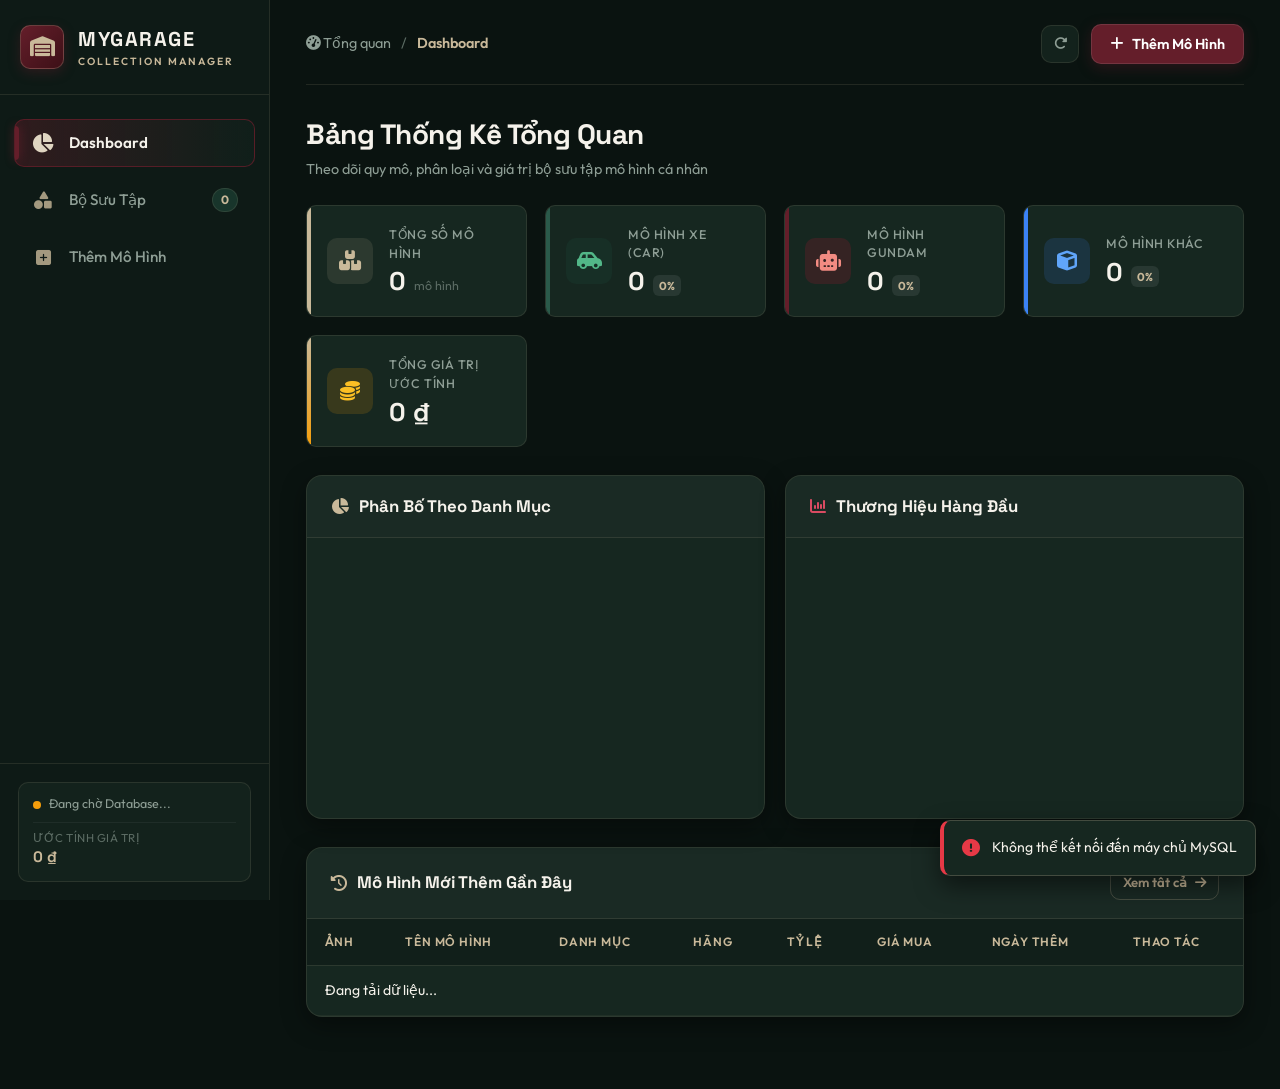
==== frontend/index.html @ 4f817e7d "feat: complete stage 1 - MyGarage website with dark mode, REST API, upload and seed data" ====
<!DOCTYPE html>
<html lang="vi">
<head>
    <meta charset="UTF-8">
    <meta name="viewport" content="width=device-width, initial-scale=1.0">
    <title>MyGarage – Quản Lý Bộ Sưu Tập Mô Hình</title>
    <!-- Fonts -->
    <link rel="preconnect" href="https://fonts.googleapis.com">
    <link rel="preconnect" href="https://fonts.gstatic.com" crossorigin>
    <link href="https://fonts.googleapis.com/css2?family=Outfit:wght@300;400;500;600;700;800&family=Space+Grotesk:wght@500;700&display=swap" rel="stylesheet">
    <!-- Font Awesome Icons -->
    <link rel="stylesheet" href="https://cdnjs.cloudflare.com/ajax/libs/font-awesome/6.5.2/css/all.min.css">
    <!-- Chart.js -->
    <script src="https://cdn.jsdelivr.net/npm/chart.js"></script>
    <!-- Custom Style -->
    <link rel="stylesheet" href="css/style.css">
</head>
<body class="dark-theme">
    <div class="app-layout">
        <!-- Mobile Header Bar -->
        <header class="mobile-topbar">
            <button id="sidebarToggleBtn" class="icon-btn" aria-label="Toggle Menu">
                <i class="fa-solid fa-bars"></i>
            </button>
            <div class="brand-mini">
                <span class="brand-badge"><i class="fa-solid fa-car-side"></i></span>
                <span class="brand-text">MyGarage</span>
            </div>
            <button id="quickAddMobileBtn" class="btn btn-primary btn-sm">
                <i class="fa-solid fa-plus"></i>
            </button>
        </header>

        <!-- Sidebar Overlay (for mobile drawer) -->
        <div id="sidebarOverlay" class="sidebar-overlay"></div>

        <!-- Sidebar Navigation -->
        <aside id="sidebar" class="sidebar">
            <div class="sidebar-header">
                <div class="brand-logo">
                    <div class="logo-emblem">
                        <i class="fa-solid fa-warehouse"></i>
                    </div>
                    <div class="brand-meta">
                        <h1 class="brand-title">MYGARAGE</h1>
                        <span class="brand-tagline">COLLECTION MANAGER</span>
                    </div>
                </div>
            </div>

            <!-- Navigation Links -->
            <nav class="sidebar-nav">
                <ul class="nav-list">
                    <li class="nav-item">
                        <a href="#dashboard" class="nav-link active" data-view="dashboard">
                            <span class="nav-icon"><i class="fa-solid fa-chart-pie"></i></span>
                            <span class="nav-label">Dashboard</span>
                        </a>
                    </li>
                    <li class="nav-item">
                        <a href="#collection" class="nav-link" data-view="collection">
                            <span class="nav-icon"><i class="fa-solid fa-shapes"></i></span>
                            <span class="nav-label">Bộ Sưu Tập</span>
                            <span id="navCountBadge" class="nav-badge">0</span>
                        </a>
                    </li>
                    <li class="nav-item">
                        <a href="#add-model" class="nav-link" data-view="add-model">
                            <span class="nav-icon"><i class="fa-solid fa-square-plus"></i></span>
                            <span class="nav-label">Thêm Mô Hình</span>
                        </a>
                    </li>
                </ul>
            </nav>

            <!-- Sidebar Footer Status Card -->
            <div class="sidebar-footer">
                <div class="system-status-card">
                    <div class="status-indicator">
                        <span id="systemStatusDot" class="status-dot online"></span>
                        <span id="systemStatusText" class="status-text">Hệ thống sẵn sàng</span>
                    </div>
                    <div class="quick-val-box">
                        <span class="quick-val-label">Ước tính giá trị</span>
                        <span id="sidebarTotalValue" class="quick-val-number">0 ₫</span>
                    </div>
                </div>
            </div>
        </aside>

        <!-- Main Workspace -->
        <main class="main-content">
            <!-- Global Top Bar -->
            <div class="top-nav-bar">
                <div class="page-breadcrumb">
                    <span class="crumb-root"><i class="fa-solid fa-gauge-high"></i> Tổng quan</span>
                    <span class="crumb-separator">/</span>
                    <span id="currentViewCrumb" class="crumb-current">Dashboard</span>
                </div>
                <div class="top-nav-actions">
                    <button id="refreshDataBtn" class="icon-action-btn" title="Làm mới dữ liệu">
                        <i class="fa-solid fa-rotate-right"></i>
                    </button>
                    <button class="btn btn-primary" id="topNavAddBtn">
                        <i class="fa-solid fa-plus"></i> <span>Thêm Mô Hình</span>
                    </button>
                </div>
            </div>

            <!-- VIEW 1: DASHBOARD -->
            <section id="view-dashboard" class="content-view active">
                <div class="view-header">
                    <div class="title-wrap">
                        <h2 class="view-title">Bảng Thống Kê Tổng Quan</h2>
                        <p class="view-subtitle">Theo dõi quy mô, phân loại và giá trị bộ sưu tập mô hình cá nhân</p>
                    </div>
                </div>

                <!-- Stats Overview Cards -->
                <div class="stats-grid">
                    <div class="stat-card stat-total">
                        <div class="stat-icon-wrap"><i class="fa-solid fa-boxes-stacked"></i></div>
                        <div class="stat-info">
                            <span class="stat-title">Tổng Số Mô Hình</span>
                            <div class="stat-number-wrap">
                                <span id="statTotalCount" class="stat-number">0</span>
                                <span class="stat-unit">mô hình</span>
                            </div>
                        </div>
                    </div>

                    <div class="stat-card stat-cars">
                        <div class="stat-icon-wrap"><i class="fa-solid fa-car-side"></i></div>
                        <div class="stat-info">
                            <span class="stat-title">Mô Hình Xe (Car)</span>
                            <div class="stat-number-wrap">
                                <span id="statCarCount" class="stat-number">0</span>
                                <span id="statCarPercent" class="stat-badge">0%</span>
                            </div>
                        </div>
                    </div>

                    <div class="stat-card stat-gundam">
                        <div class="stat-icon-wrap"><i class="fa-solid fa-robot"></i></div>
                        <div class="stat-info">
                            <span class="stat-title">Mô Hình Gundam</span>
                            <div class="stat-number-wrap">
                                <span id="statGundamCount" class="stat-number">0</span>
                                <span id="statGundamPercent" class="stat-badge">0%</span>
                            </div>
                        </div>
                    </div>

                    <div class="stat-card stat-other">
                        <div class="stat-icon-wrap"><i class="fa-solid fa-cube"></i></div>
                        <div class="stat-info">
                            <span class="stat-title">Mô Hình Khác</span>
                            <div class="stat-number-wrap">
                                <span id="statOtherCount" class="stat-number">0</span>
                                <span id="statOtherPercent" class="stat-badge">0%</span>
                            </div>
                        </div>
                    </div>

                    <div class="stat-card stat-value">
                        <div class="stat-icon-wrap"><i class="fa-solid fa-coins"></i></div>
                        <div class="stat-info">
                            <span class="stat-title">Tổng Giá Trị Ước Tính</span>
                            <div class="stat-number-wrap">
                                <span id="statTotalValue" class="stat-number">0 ₫</span>
                            </div>
                        </div>
                    </div>
                </div>

                <!-- Charts Section -->
                <div class="charts-row">
                    <div class="card chart-card">
                        <div class="card-header">
                            <div class="card-title-group">
                                <i class="fa-solid fa-chart-pie accent-tan"></i>
                                <h3>Phân Bố Theo Danh Mục</h3>
                            </div>
                        </div>
                        <div class="card-body chart-body">
                            <canvas id="categoryChart"></canvas>
                        </div>
                    </div>

                    <div class="card chart-card">
                        <div class="card-header">
                            <div class="card-title-group">
                                <i class="fa-solid fa-chart-column accent-burgundy"></i>
                                <h3>Thương Hiệu Hàng Đầu</h3>
                            </div>
                        </div>
                        <div class="card-body chart-body">
                            <canvas id="brandChart"></canvas>
                        </div>
                    </div>
                </div>

                <!-- Recent Additions Table/List -->
                <div class="card recent-card">
                    <div class="card-header flex-between">
                        <div class="card-title-group">
                            <i class="fa-solid fa-clock-rotate-left accent-tan"></i>
                            <h3>Mô Hình Mới Thêm Gần Đây</h3>
                        </div>
                        <a href="#collection" class="btn btn-outline btn-sm" id="viewAllRecentBtn">
                            Xem tất cả <i class="fa-solid fa-arrow-right"></i>
                        </a>
                    </div>
                    <div class="card-body p-0">
                        <div class="table-responsive">
                            <table class="luxury-table">
                                <thead>
                                    <tr>
                                        <th>Ảnh</th>
                                        <th>Tên Mô Hình</th>
                                        <th>Danh Mục</th>
                                        <th>Hãng</th>
                                        <th>Tỷ Lệ</th>
                                        <th>Giá Mua</th>
                                        <th>Ngày Thêm</th>
                                        <th>Thao Tác</th>
                                    </tr>
                                </thead>
                                <tbody id="recentModelsTableBody">
                                    <tr>
                                        <td colspan="8" class="text-center py-4">Đang tải dữ liệu...</td>
                                    </tr>
                                </tbody>
                            </table>
                        </div>
                    </div>
                </div>
            </section>

            <!-- VIEW 2: MY COLLECTION -->
            <section id="view-collection" class="content-view">
                <div class="view-header">
                    <div class="title-wrap">
                        <h2 class="view-title">Bộ Sưu Tập Mô Hình</h2>
                        <p class="view-subtitle">Toàn bộ mô hình đã được lưu trữ trong garage của bạn</p>
                    </div>
                    <button class="btn btn-primary" id="collectionAddBtn">
                        <i class="fa-solid fa-plus"></i> Thêm Mô Hình Mới
                    </button>
                </div>

                <!-- Collection Filter Controls -->
                <div class="filter-panel card">
                    <div class="filter-row">
                        <!-- Search Box -->
                        <div class="search-box">
                            <i class="fa-solid fa-magnifying-glass search-icon"></i>
                            <input type="text" id="searchInput" placeholder="Tìm theo tên mô hình, hãng sản xuất...">
                            <button id="clearSearchBtn" class="clear-search-btn" title="Xóa tìm kiếm">
                                <i class="fa-solid fa-xmark"></i>
                            </button>
                        </div>

                        <!-- Category Filter Pills -->
                        <div class="category-pills">
                            <button class="pill-btn active" data-category="all">Tất cả</button>
                            <button class="pill-btn" data-category="Car"><i class="fa-solid fa-car"></i> Xe (Car)</button>
                            <button class="pill-btn" data-category="Gundam"><i class="fa-solid fa-robot"></i> Gundam</button>
                            <button class="pill-btn" data-category="Other"><i class="fa-solid fa-cube"></i> Khác</button>
                        </div>
                    </div>

                    <div class="filter-subrow">
                        <!-- Brand Select -->
                        <div class="filter-group">
                            <label for="brandFilterSelect"><i class="fa-solid fa-tag"></i> Hãng:</label>
                            <select id="brandFilterSelect" class="form-select">
                                <option value="all">Tất cả thương hiệu</option>
                            </select>
                        </div>

                        <!-- Sort Select -->
                        <div class="filter-group">
                            <label for="sortSelect"><i class="fa-solid fa-arrow-down-short-wide"></i> Sắp xếp:</label>
                            <select id="sortSelect" class="form-select">
                                <option value="newest">Mới thêm gần đây</option>
                                <option value="oldest">Cũ nhất</option>
                                <option value="name_asc">Tên (A → Z)</option>
                                <option value="name_desc">Tên (Z → A)</option>
                                <option value="price_desc">Giá cao nhất</option>
                                <option value="price_asc">Giá thấp nhất</option>
                            </select>
                        </div>

                        <div class="filter-counter">
                            <span id="collectionResultsCount">0</span> mô hình tìm thấy
                        </div>
                    </div>
                </div>

                <!-- Models Grid -->
                <div id="modelsGrid" class="models-grid">
                    <!-- Dynamic Model Cards Rendered Here -->
                </div>

                <!-- Empty State Message -->
                <div id="emptyCollectionState" class="empty-state hidden">
                    <div class="empty-icon"><i class="fa-solid fa-box-open"></i></div>
                    <h3 class="empty-title">Không tìm thấy mô hình nào</h3>
                    <p class="empty-desc">Không có mô hình nào khớp với bộ lọc hoặc garage của bạn đang trống.</p>
                    <button id="resetFiltersBtn" class="btn btn-outline">
                        <i class="fa-solid fa-rotate-left"></i> Đặt Lại Bộ Lọc
                    </button>
                </div>
            </section>

            <!-- VIEW 3: ADD MODEL -->
            <section id="view-add-model" class="content-view">
                <div class="view-header">
                    <div class="title-wrap">
                        <h2 class="view-title">Thêm Mô Hình Mới</h2>
                        <p class="view-subtitle">Nhập thông số, đính kèm hình ảnh hoặc chụp trực tiếp từ camera điện thoại</p>
                    </div>
                </div>

                <div class="form-container card">
                    <form id="addModelForm" novalidate>
                        <div class="form-grid">
                            <!-- Left Column: Image Upload & Preview -->
                            <div class="form-col-media">
                                <label class="field-label">Hình Ảnh Mô Hình</label>
                                <div class="upload-dropzone" id="addDropzone">
                                    <input type="file" id="addImageInput" accept="image/jpeg,image/png,image/webp" class="file-input-hidden">
                                    <!-- Camera Input for Mobile capture -->
                                    <input type="file" id="addCameraInput" accept="image/*" capture="environment" class="file-input-hidden">

                                    <div class="dropzone-preview hidden" id="addPreviewContainer">
                                        <img id="addPreviewImg" src="" alt="Preview">
                                        <div class="preview-actions">
                                            <button type="button" class="btn-preview-action remove-img-btn" id="removeAddImgBtn" title="Gỡ ảnh">
                                                <i class="fa-solid fa-trash-can"></i> Gỡ ảnh
                                            </button>
                                        </div>
                                    </div>

                                    <div class="dropzone-content" id="addDropzoneContent">
                                        <div class="dropzone-icon">
                                            <i class="fa-solid fa-cloud-arrow-up"></i>
                                        </div>
                                        <h4 class="dropzone-title">Kéo & thả ảnh vào đây</h4>
                                        <p class="dropzone-subtitle">Hỗ trợ JPG, PNG, WebP (Tối đa 5 MB)</p>
                                        <div class="dropzone-btn-row">
                                            <button type="button" class="btn btn-outline btn-sm" id="chooseFileBtn">
                                                <i class="fa-solid fa-folder-open"></i> Chọn từ máy
                                            </button>
                                            <button type="button" class="btn btn-burgundy btn-sm" id="openCameraBtn">
                                                <i class="fa-solid fa-camera"></i> Chụp ảnh
                                            </button>
                                        </div>
                                    </div>
                                </div>

                                <!-- Alternative: Direct Image URL -->
                                <div class="form-group mt-3">
                                    <label for="addImageUrlInput" class="field-label-sub">
                                        <i class="fa-solid fa-link"></i> Hoặc dán đường link ảnh (URL online)
                                    </label>
                                    <input type="url" id="addImageUrlInput" class="form-input" placeholder="https://example.com/image.jpg">
                                </div>
                            </div>

                            <!-- Right Column: Info Fields -->
                            <div class="form-col-fields">
                                <div class="form-group">
                                    <label for="addNameInput" class="field-label required">Tên Mô Hình</label>
                                    <input type="text" id="addNameInput" class="form-input" placeholder="Ví dụ: Nissan Skyline GT-R (R34) V-Spec II" required>
                                </div>

                                <div class="form-row-2">
                                    <div class="form-group">
                                        <label for="addCategorySelect" class="field-label required">Danh Mục</label>
                                        <select id="addCategorySelect" class="form-select" required>
                                            <option value="Car">Mô hình Xe (Car)</option>
                                            <option value="Gundam">Mô hình Gundam</option>
                                            <option value="Other">Mô hình Khác (Other)</option>
                                        </select>
                                    </div>

                                    <div class="form-group">
                                        <label for="addBrandInput" class="field-label">Hãng Sản Xuất</label>
                                        <input type="text" id="addBrandInput" class="form-input" placeholder="Ví dụ: Hot Wheels, Mini GT, Bandai..." list="brandDatalist">
                                        <datalist id="brandDatalist">
                                            <option value="Hot Wheels">
                                            <option value="Mini GT">
                                            <option value="Tomica Limited Vintage">
                                            <option value="Bandai">
                                            <option value="Tamiya">
                                            <option value="Inno64">
                                            <option value="Tarmac Works">
                                            <option value="AutoArt">
                                        </datalist>
                                    </div>
                                </div>

                                <div class="form-row-2">
                                    <div class="form-group">
                                        <label for="addScaleInput" class="field-label">Tỷ Lệ / Cấp Độ (Scale/Grade)</label>
                                        <input type="text" id="addScaleInput" class="form-input" placeholder="Ví dụ: 1/64, 1/43, 1/18, HG 1/144, MG 1/100">
                                    </div>

                                    <div class="form-group">
                                        <label for="addPriceInput" class="field-label">Giá Mua (VNĐ)</label>
                                        <div class="input-with-affix">
                                            <input type="number" id="addPriceInput" class="form-input" placeholder="350000" min="0" step="1000">
                                            <span class="affix">₫</span>
                                        </div>
                                    </div>
                                </div>

                                <div class="form-group">
                                    <label for="addPurchaseDateInput" class="field-label">Ngày Mua</label>
                                    <input type="date" id="addPurchaseDateInput" class="form-input">
                                </div>

                                <div class="form-group">
                                    <label for="addDescriptionInput" class="field-label">Ghi Chú / Mô Tả Chi Tiết</label>
                                    <textarea id="addDescriptionInput" class="form-textarea" rows="4" placeholder="Tình trạng hộp, chi tiết sơn, phụ kiện đi kèm, kỷ niệm sưu tầm..."></textarea>
                                </div>
                            </div>
                        </div>

                        <!-- Form Actions -->
                        <div class="form-actions">
                            <button type="button" class="btn btn-outline" id="cancelAddBtn">
                                <i class="fa-solid fa-xmark"></i> Hủy Bỏ
                            </button>
                            <button type="submit" class="btn btn-primary" id="submitAddBtn">
                                <i class="fa-solid fa-floppy-disk"></i> Lưu Mô Hình Vào Garage
                            </button>
                        </div>
                    </form>
                </div>
            </section>
        </main>
    </div>

    <!-- ================================================================= -->
    <!-- MODAL: MODEL DETAILS (VIEW 4) -->
    <!-- ================================================================= -->
    <div id="detailsModal" class="modal-backdrop">
        <div class="modal-dialog modal-lg">
            <div class="modal-content">
                <div class="modal-header">
                    <div class="modal-header-info">
                        <span id="detailCategoryBadge" class="badge">Car</span>
                        <h3 id="detailModelTitle" class="modal-title">Chi Tiết Mô Hình</h3>
                    </div>
                    <button class="modal-close-btn" id="closeDetailModalBtn" title="Đóng">
                        <i class="fa-solid fa-xmark"></i>
                    </button>
                </div>

                <div class="modal-body detail-modal-body">
                    <div class="detail-grid">
                        <!-- Image Container with Zoom Ability -->
                        <div class="detail-media">
                            <div class="detail-img-box">
                                <img id="detailImg" src="" alt="Model Image">
                            </div>
                        </div>

                        <!-- Info Metadata -->
                        <div class="detail-info">
                            <div class="detail-spec-list">
                                <div class="spec-item">
                                    <span class="spec-label"><i class="fa-solid fa-tag"></i> Thương hiệu:</span>
                                    <span id="detailBrand" class="spec-value">—</span>
                                </div>
                                <div class="spec-item">
                                    <span class="spec-label"><i class="fa-solid fa-ruler-combined"></i> Tỷ lệ / Cấp độ:</span>
                                    <span id="detailScale" class="spec-value">—</span>
                                </div>
                                <div class="spec-item">
                                    <span class="spec-label"><i class="fa-solid fa-coins"></i> Giá mua:</span>
                                    <span id="detailPrice" class="spec-value accent-tan">—</span>
                                </div>
                                <div class="spec-item">
                                    <span class="spec-label"><i class="fa-regular fa-calendar"></i> Ngày mua:</span>
                                    <span id="detailPurchaseDate" class="spec-value">—</span>
                                </div>
                                <div class="spec-item">
                                    <span class="spec-label"><i class="fa-regular fa-clock"></i> Ngày thêm vào garage:</span>
                                    <span id="detailCreatedAt" class="spec-value">—</span>
                                </div>
                            </div>

                            <div class="detail-desc-box">
                                <h4 class="detail-desc-title"><i class="fa-solid fa-align-left"></i> Ghi Chú & Mô Tả</h4>
                                <p id="detailDescription" class="detail-desc-text">Chưa có mô tả.</p>
                            </div>
                        </div>
                    </div>
                </div>

                <div class="modal-footer flex-between">
                    <button type="button" class="btn btn-danger-outline" id="detailDeleteBtn">
                        <i class="fa-solid fa-trash-can"></i> Xóa Mô Hình
                    </button>
                    <div class="footer-right-buttons">
                        <button type="button" class="btn btn-outline" id="detailCloseBtn">Đóng</button>
                        <button type="button" class="btn btn-primary" id="detailEditBtn">
                            <i class="fa-solid fa-pen-to-square"></i> Chỉnh Sửa
                        </button>
                    </div>
                </div>
            </div>
        </div>
    </div>

    <!-- ================================================================= -->
    <!-- MODAL: EDIT MODEL -->
    <!-- ================================================================= -->
    <div id="editModal" class="modal-backdrop">
        <div class="modal-dialog modal-lg">
            <div class="modal-content">
                <div class="modal-header">
                    <h3 class="modal-title"><i class="fa-solid fa-pen-to-square"></i> Chỉnh Sửa Thông Tin Mô Hình</h3>
                    <button class="modal-close-btn" id="closeEditModalBtn" title="Đóng">
                        <i class="fa-solid fa-xmark"></i>
                    </button>
                </div>

                <form id="editModelForm" novalidate>
                    <input type="hidden" id="editModelId">
                    <div class="modal-body">
                        <div class="form-grid">
                            <!-- Left: Image Preview & Replace -->
                            <div class="form-col-media">
                                <label class="field-label">Ảnh Mô Hình Hiện Tại</label>
                                <div class="upload-dropzone" id="editDropzone">
                                    <input type="file" id="editImageInput" accept="image/jpeg,image/png,image/webp" class="file-input-hidden">
                                    <input type="file" id="editCameraInput" accept="image/*" capture="environment" class="file-input-hidden">

                                    <div class="dropzone-preview" id="editPreviewContainer">
                                        <img id="editPreviewImg" src="" alt="Edit Preview">
                                    </div>

                                    <div class="dropzone-btn-row mt-2">
                                        <button type="button" class="btn btn-outline btn-sm" id="editChooseFileBtn">
                                            <i class="fa-solid fa-image"></i> Đổi ảnh mới
                                        </button>
                                        <button type="button" class="btn btn-burgundy btn-sm" id="editCameraBtn">
                                            <i class="fa-solid fa-camera"></i> Chụp lại
                                        </button>
                                    </div>
                                </div>

                                <div class="form-group mt-3">
                                    <label for="editImageUrlInput" class="field-label-sub">
                                        <i class="fa-solid fa-link"></i> Hoặc đổi URL ảnh online
                                    </label>
                                    <input type="url" id="editImageUrlInput" class="form-input" placeholder="https://example.com/image.jpg">
                                </div>
                            </div>

                            <!-- Right: Form inputs -->
                            <div class="form-col-fields">
                                <div class="form-group">
                                    <label for="editNameInput" class="field-label required">Tên Mô Hình</label>
                                    <input type="text" id="editNameInput" class="form-input" required>
                                </div>

                                <div class="form-row-2">
                                    <div class="form-group">
                                        <label for="editCategorySelect" class="field-label required">Danh Mục</label>
                                        <select id="editCategorySelect" class="form-select" required>
                                            <option value="Car">Mô hình Xe (Car)</option>
                                            <option value="Gundam">Mô hình Gundam</option>
                                            <option value="Other">Mô hình Khác (Other)</option>
                                        </select>
                                    </div>

                                    <div class="form-group">
                                        <label for="editBrandInput" class="field-label">Hãng Sản Xuất</label>
                                        <input type="text" id="editBrandInput" class="form-input" list="brandDatalist">
                                    </div>
                                </div>

                                <div class="form-row-2">
                                    <div class="form-group">
                                        <label for="editScaleInput" class="field-label">Tỷ Lệ / Cấp Độ</label>
                                        <input type="text" id="editScaleInput" class="form-input">
                                    </div>

                                    <div class="form-group">
                                        <label for="editPriceInput" class="field-label">Giá Mua (VNĐ)</label>
                                        <div class="input-with-affix">
                                            <input type="number" id="editPriceInput" class="form-input" min="0" step="1000">
                                            <span class="affix">₫</span>
                                        </div>
                                    </div>
                                </div>

                                <div class="form-group">
                                    <label for="editPurchaseDateInput" class="field-label">Ngày Mua</label>
                                    <input type="date" id="editPurchaseDateInput" class="form-input">
                                </div>

                                <div class="form-group">
                                    <label for="editDescriptionInput" class="field-label">Ghi Chú / Mô Tả</label>
                                    <textarea id="editDescriptionInput" class="form-textarea" rows="4"></textarea>
                                </div>
                            </div>
                        </div>
                    </div>

                    <div class="modal-footer">
                        <button type="button" class="btn btn-outline" id="cancelEditBtn">Hủy</button>
                        <button type="submit" class="btn btn-primary" id="submitEditBtn">
                            <i class="fa-solid fa-check"></i> Lưu Thay Đổi
                        </button>
                    </div>
                </form>
            </div>
        </div>
    </div>

    <!-- ================================================================= -->
    <!-- MODAL: CONFIRM DELETE -->
    <!-- ================================================================= -->
    <div id="deleteConfirmModal" class="modal-backdrop">
        <div class="modal-dialog modal-sm">
            <div class="modal-content confirm-box">
                <div class="confirm-icon"><i class="fa-solid fa-triangle-exclamation"></i></div>
                <h3 class="confirm-title">Xác Nhận Xóa</h3>
                <p class="confirm-text">
                    Bạn có chắc chắn muốn xóa mô hình <strong id="deleteTargetName" class="accent-tan"></strong> khỏi bộ sưu tập?
                    Hành động này không thể hoàn tác.
                </p>
                <div class="confirm-actions">
                    <button type="button" class="btn btn-outline" id="cancelDeleteConfirmBtn">Hủy Bỏ</button>
                    <button type="button" class="btn btn-danger" id="confirmDeleteActionBtn">
                        <i class="fa-solid fa-trash-can"></i> Xóa Vĩnh Viễn
                    </button>
                </div>
            </div>
        </div>
    </div>

    <!-- Toast Notification Container -->
    <div id="toastContainer" class="toast-container"></div>

    <!-- Application Script -->
    <script src="js/app.js"></script>
</body>
</html>
---- frontend/css/style.css ----
/* ==========================================================================
   MYGARAGE - PREMIUM AUTOMOTIVE DASHBOARD STYLESHEET
   Color Palette:
     - Polo Burgundy:  #641E2A
     - Saddle Tan:     #C9B99A
     - Racing Green:   #18352B
   ========================================================================== */

:root {
    /* Brand Palette */
    --color-burgundy: #641E2A;
    --color-burgundy-hover: #7d2635;
    --color-burgundy-glow: rgba(100, 30, 42, 0.35);
    
    --color-tan: #C9B99A;
    --color-tan-light: #dfd5c1;
    --color-tan-dim: rgba(201, 185, 154, 0.15);
    
    --color-racing-green: #18352B;
    --color-racing-green-hover: #22473a;
    --color-racing-green-light: #2a5a4a;

    /* Theme Dark Surfaces */
    --bg-app: #0a1310;
    --bg-sidebar: #0e1a16;
    --bg-surface: #13221c;
    --bg-card: #162720;
    --bg-card-hover: #1c3229;
    --bg-input: #0d1713;
    
    /* Text Colors */
    --text-primary: #f5f2eb;
    --text-secondary: #C9B99A;
    --text-muted: #8e9e95;
    --text-dim: #5c6c64;

    /* Borders & Accents */
    --border-subtle: rgba(201, 185, 154, 0.12);
    --border-medium: rgba(201, 185, 154, 0.25);
    --border-highlight: #C9B99A;

    /* Status & Alerts */
    --color-success: #34d399;
    --color-danger: #e63946;
    --color-warning: #f59e0b;

    /* Typography */
    --font-main: 'Outfit', -apple-system, BlinkMacSystemFont, "Segoe UI", Roboto, sans-serif;
    --font-heading: 'Space Grotesk', var(--font-main);

    /* Dimensions & Transitions */
    --sidebar-width: 270px;
    --topbar-height: 64px;
    --radius-sm: 6px;
    --radius-md: 10px;
    --radius-lg: 16px;
    --radius-full: 9999px;
    --transition: all 0.22s cubic-bezier(0.16, 1, 0.3, 1);
    --shadow-card: 0 8px 24px rgba(0, 0, 0, 0.4);
    --shadow-glow: 0 0 20px rgba(100, 30, 42, 0.25);
}

/* Reset & Base */
*, *::before, *::after {
    box-sizing: border-box;
    margin: 0;
    padding: 0;
}

html {
    font-size: 16px;
    scroll-behavior: smooth;
}

body {
    font-family: var(--font-main);
    background-color: var(--bg-app);
    color: var(--text-primary);
    min-height: 100vh;
    line-height: 1.5;
    overflow-x: hidden;
    -webkit-font-smoothing: antialiased;
}

/* Scrollbars */
::-webkit-scrollbar {
    width: 8px;
    height: 8px;
}
::-webkit-scrollbar-track {
    background: var(--bg-app);
}
::-webkit-scrollbar-thumb {
    background: #233b31;
    border-radius: var(--radius-full);
}
::-webkit-scrollbar-thumb:hover {
    background: var(--color-tan);
}

/* Layout */
.app-layout {
    display: flex;
    min-height: 100vh;
    width: 100%;
}

/* ==========================================================================
   SIDEBAR
   ========================================================================== */
.sidebar {
    width: var(--sidebar-width);
    background-color: var(--bg-sidebar);
    border-right: 1px solid var(--border-subtle);
    display: flex;
    flex-direction: column;
    position: fixed;
    top: 0;
    bottom: 0;
    left: 0;
    z-index: 100;
    transition: var(--transition);
}

.sidebar-header {
    padding: 24px 20px;
    border-bottom: 1px solid var(--border-subtle);
}

.brand-logo {
    display: flex;
    align-items: center;
    gap: 14px;
}

.logo-emblem {
    width: 44px;
    height: 44px;
    background: linear-gradient(135deg, var(--color-burgundy), #3d1017);
    border: 1px solid var(--border-medium);
    border-radius: var(--radius-md);
    display: flex;
    align-items: center;
    justify-content: center;
    color: var(--color-tan);
    font-size: 1.25rem;
    box-shadow: 0 4px 12px var(--color-burgundy-glow);
}

.brand-meta {
    display: flex;
    flex-direction: column;
}

.brand-title {
    font-family: var(--font-heading);
    font-size: 1.25rem;
    font-weight: 800;
    letter-spacing: 1.5px;
    color: var(--text-primary);
}

.brand-tagline {
    font-size: 0.65rem;
    font-weight: 600;
    letter-spacing: 2px;
    color: var(--color-tan);
}

/* Navigation Links */
.sidebar-nav {
    flex: 1;
    padding: 24px 14px;
    overflow-y: auto;
}

.nav-list {
    list-style: none;
    display: flex;
    flex-direction: column;
    gap: 8px;
}

.nav-link {
    display: flex;
    align-items: center;
    gap: 14px;
    padding: 12px 16px;
    color: var(--text-muted);
    text-decoration: none;
    font-weight: 500;
    font-size: 0.95rem;
    border-radius: var(--radius-md);
    transition: var(--transition);
    position: relative;
    border: 1px solid transparent;
}

.nav-icon {
    font-size: 1.1rem;
    width: 24px;
    display: flex;
    align-items: center;
    justify-content: center;
    color: var(--color-tan);
    opacity: 0.8;
    transition: var(--transition);
}

.nav-badge {
    margin-left: auto;
    background: var(--color-racing-green);
    color: var(--color-tan);
    font-size: 0.75rem;
    font-weight: 700;
    padding: 2px 8px;
    border-radius: var(--radius-full);
    border: 1px solid var(--border-subtle);
}

.nav-link:hover {
    color: var(--text-primary);
    background: rgba(201, 185, 154, 0.06);
    border-color: var(--border-subtle);
}

.nav-link.active {
    color: var(--text-primary);
    background: linear-gradient(90deg, rgba(100, 30, 42, 0.4), rgba(24, 53, 43, 0.2));
    border-color: rgba(100, 30, 42, 0.8);
    font-weight: 600;
}

.nav-link.active .nav-icon {
    color: var(--color-tan-light);
    opacity: 1;
    transform: scale(1.1);
}

.nav-link.active::before {
    content: '';
    position: absolute;
    left: 0;
    top: 6px;
    bottom: 6px;
    width: 4px;
    background: var(--color-burgundy);
    border-radius: 0 var(--radius-sm) var(--radius-sm) 0;
    box-shadow: 0 0 10px var(--color-burgundy);
}

/* Sidebar Footer */
.sidebar-footer {
    padding: 18px;
    border-top: 1px solid var(--border-subtle);
}

.system-status-card {
    background: var(--bg-surface);
    border: 1px solid var(--border-subtle);
    border-radius: var(--radius-md);
    padding: 12px 14px;
}

.status-indicator {
    display: flex;
    align-items: center;
    gap: 8px;
    margin-bottom: 8px;
}

.status-dot {
    width: 8px;
    height: 8px;
    border-radius: 50%;
    background: #64748b;
}

.status-dot.online {
    background: var(--color-success);
    box-shadow: 0 0 8px var(--color-success);
    animation: pulse 2s infinite;
}

.status-text {
    font-size: 0.78rem;
    color: var(--text-muted);
}

.quick-val-box {
    display: flex;
    flex-direction: column;
    padding-top: 6px;
    border-top: 1px solid rgba(255, 255, 255, 0.05);
}

.quick-val-label {
    font-size: 0.72rem;
    color: var(--text-dim);
    text-transform: uppercase;
    letter-spacing: 0.5px;
}

.quick-val-number {
    font-family: var(--font-heading);
    font-size: 0.95rem;
    font-weight: 700;
    color: var(--color-tan);
}

/* ==========================================================================
   MAIN CONTENT AREA
   ========================================================================== */
.main-content {
    flex: 1;
    margin-left: var(--sidebar-width);
    padding: 24px 36px 48px;
    min-height: 100vh;
    display: flex;
    flex-direction: column;
}

/* Top Nav Bar */
.top-nav-bar {
    display: flex;
    align-items: center;
    justify-content: space-between;
    padding-bottom: 20px;
    border-bottom: 1px solid var(--border-subtle);
    margin-bottom: 28px;
}

.page-breadcrumb {
    display: flex;
    align-items: center;
    gap: 10px;
    font-size: 0.9rem;
    color: var(--text-muted);
}

.crumb-separator {
    color: var(--text-dim);
}

.crumb-current {
    color: var(--color-tan);
    font-weight: 600;
}

.top-nav-actions {
    display: flex;
    align-items: center;
    gap: 12px;
}

/* Mobile topbar */
.mobile-topbar {
    display: none;
    position: fixed;
    top: 0;
    left: 0;
    right: 0;
    height: var(--topbar-height);
    background: var(--bg-sidebar);
    border-bottom: 1px solid var(--border-subtle);
    padding: 0 16px;
    align-items: center;
    justify-content: space-between;
    z-index: 99;
}

.brand-mini {
    display: flex;
    align-items: center;
    gap: 8px;
    font-family: var(--font-heading);
    font-weight: 700;
    color: var(--text-primary);
}

.brand-mini .brand-badge {
    color: var(--color-tan);
}

.sidebar-overlay {
    display: none;
    position: fixed;
    inset: 0;
    background: rgba(0, 0, 0, 0.75);
    backdrop-filter: blur(4px);
    z-index: 99;
    opacity: 0;
    transition: var(--transition);
}

/* Content Views */
.content-view {
    display: none;
    animation: fadeIn 0.3s ease;
}

.content-view.active {
    display: block;
}

.view-header {
    display: flex;
    align-items: flex-end;
    justify-content: space-between;
    margin-bottom: 24px;
    flex-wrap: wrap;
    gap: 16px;
}

.view-title {
    font-family: var(--font-heading);
    font-size: 1.75rem;
    font-weight: 700;
    color: var(--text-primary);
    letter-spacing: -0.5px;
}

.view-subtitle {
    font-size: 0.9rem;
    color: var(--text-muted);
    margin-top: 4px;
}

/* ==========================================================================
   BUTTONS & CONTROLS
   ========================================================================== */
.btn {
    display: inline-flex;
    align-items: center;
    justify-content: center;
    gap: 8px;
    padding: 10px 18px;
    font-family: var(--font-main);
    font-size: 0.9rem;
    font-weight: 600;
    border-radius: var(--radius-md);
    cursor: pointer;
    transition: var(--transition);
    border: 1px solid transparent;
    text-decoration: none;
    white-space: nowrap;
}

.btn-sm {
    padding: 6px 12px;
    font-size: 0.82rem;
}

.btn-primary {
    background: var(--color-burgundy);
    color: #ffffff;
    border-color: rgba(255, 255, 255, 0.1);
    box-shadow: 0 4px 14px var(--color-burgundy-glow);
}

.btn-primary:hover {
    background: var(--color-burgundy-hover);
    transform: translateY(-2px);
    box-shadow: 0 6px 18px rgba(100, 30, 42, 0.5);
}

.btn-burgundy {
    background: var(--color-burgundy);
    color: #ffffff;
}
.btn-burgundy:hover {
    background: var(--color-burgundy-hover);
}

.btn-outline {
    background: transparent;
    color: var(--color-tan);
    border-color: var(--border-medium);
}

.btn-outline:hover {
    background: rgba(201, 185, 154, 0.1);
    color: var(--text-primary);
    border-color: var(--color-tan);
}

.btn-danger {
    background: var(--color-danger);
    color: #ffffff;
}

.btn-danger:hover {
    background: #c52b37;
}

.btn-danger-outline {
    background: transparent;
    color: var(--color-danger);
    border-color: rgba(230, 57, 70, 0.35);
}

.btn-danger-outline:hover {
    background: rgba(230, 57, 70, 0.12);
    border-color: var(--color-danger);
}

.icon-action-btn, .icon-btn {
    width: 38px;
    height: 38px;
    background: var(--bg-surface);
    border: 1px solid var(--border-subtle);
    border-radius: var(--radius-md);
    color: var(--text-muted);
    display: inline-flex;
    align-items: center;
    justify-content: center;
    cursor: pointer;
    transition: var(--transition);
}

.icon-action-btn:hover, .icon-btn:hover {
    color: var(--color-tan);
    border-color: var(--border-medium);
    background: var(--bg-card-hover);
}

/* ==========================================================================
   CARDS & GRIDS
   ========================================================================== */
.card {
    background-color: var(--bg-card);
    border: 1px solid var(--border-subtle);
    border-radius: var(--radius-lg);
    box-shadow: var(--shadow-card);
    overflow: hidden;
}

.card-header {
    padding: 18px 24px;
    border-bottom: 1px solid var(--border-subtle);
    background: rgba(255, 255, 255, 0.015);
}

.card-title-group {
    display: flex;
    align-items: center;
    gap: 10px;
}

.card-title-group h3 {
    font-family: var(--font-heading);
    font-size: 1.05rem;
    font-weight: 700;
    color: var(--text-primary);
}

.card-body {
    padding: 24px;
}

.p-0 { padding: 0 !important; }
.flex-between { display: flex; align-items: center; justify-content: space-between; }
.accent-tan { color: var(--color-tan) !important; }
.accent-burgundy { color: #d94b62 !important; }

/* ==========================================================================
   DASHBOARD STATS CARDS
   ========================================================================== */
.stats-grid {
    display: grid;
    grid-template-columns: repeat(auto-fit, minmax(200px, 1fr));
    gap: 18px;
    margin-bottom: 28px;
}

.stat-card {
    background: var(--bg-card);
    border: 1px solid var(--border-subtle);
    border-radius: var(--radius-md);
    padding: 20px;
    display: flex;
    align-items: center;
    gap: 16px;
    transition: var(--transition);
    position: relative;
    overflow: hidden;
}

.stat-card::after {
    content: '';
    position: absolute;
    top: 0;
    left: 0;
    width: 4px;
    height: 100%;
}

.stat-total::after { background: var(--color-tan); }
.stat-cars::after { background: var(--color-racing-green-light); }
.stat-gundam::after { background: var(--color-burgundy); }
.stat-other::after { background: #3b82f6; }
.stat-value::after { background: linear-gradient(to bottom, var(--color-tan), #f59e0b); }

.stat-card:hover {
    transform: translateY(-3px);
    border-color: var(--border-medium);
    background: var(--bg-card-hover);
}

.stat-icon-wrap {
    width: 46px;
    height: 46px;
    border-radius: var(--radius-md);
    display: flex;
    align-items: center;
    justify-content: center;
    font-size: 1.25rem;
    flex-shrink: 0;
}

.stat-total .stat-icon-wrap { background: rgba(201, 185, 154, 0.12); color: var(--color-tan); }
.stat-cars .stat-icon-wrap { background: rgba(24, 53, 43, 0.6); color: #52b788; }
.stat-gundam .stat-icon-wrap { background: rgba(100, 30, 42, 0.4); color: #f28b82; }
.stat-other .stat-icon-wrap { background: rgba(59, 130, 246, 0.15); color: #60a5fa; }
.stat-value .stat-icon-wrap { background: rgba(245, 158, 11, 0.15); color: #fbbf24; }

.stat-info {
    display: flex;
    flex-direction: column;
    min-width: 0;
}

.stat-title {
    font-size: 0.78rem;
    color: var(--text-muted);
    font-weight: 500;
    text-transform: uppercase;
    letter-spacing: 0.5px;
    margin-bottom: 4px;
}

.stat-number-wrap {
    display: flex;
    align-items: baseline;
    gap: 8px;
}

.stat-number {
    font-family: var(--font-heading);
    font-size: 1.6rem;
    font-weight: 800;
    color: var(--text-primary);
    line-height: 1.1;
}

.stat-unit {
    font-size: 0.78rem;
    color: var(--text-dim);
}

.stat-badge {
    font-size: 0.72rem;
    font-weight: 700;
    padding: 2px 6px;
    border-radius: var(--radius-sm);
    background: rgba(255, 255, 255, 0.08);
    color: var(--color-tan);
}

/* Charts Layout */
.charts-row {
    display: grid;
    grid-template-columns: 1fr 1fr;
    gap: 20px;
    margin-bottom: 28px;
}

.chart-card {
    min-height: 340px;
}

.chart-body {
    position: relative;
    height: 280px;
    display: flex;
    align-items: center;
    justify-content: center;
}

/* Recent Additions Table */
.recent-card {
    margin-bottom: 24px;
}

.table-responsive {
    width: 100%;
    overflow-x: auto;
}

.luxury-table {
    width: 100%;
    border-collapse: collapse;
    font-size: 0.88rem;
    text-align: left;
}

.luxury-table th {
    background: rgba(14, 26, 22, 0.6);
    color: var(--color-tan);
    font-weight: 600;
    font-size: 0.75rem;
    text-transform: uppercase;
    letter-spacing: 0.8px;
    padding: 14px 18px;
    border-bottom: 1px solid var(--border-subtle);
}

.luxury-table td {
    padding: 14px 18px;
    border-bottom: 1px solid rgba(201, 185, 154, 0.06);
    color: var(--text-primary);
    vertical-align: middle;
}

.luxury-table tr:hover td {
    background: rgba(201, 185, 154, 0.03);
}

.table-thumb {
    width: 44px;
    height: 44px;
    border-radius: var(--radius-sm);
    object-fit: cover;
    border: 1px solid var(--border-subtle);
    background: var(--bg-surface);
}

/* ==========================================================================
   COLLECTION VIEW & FILTER PANEL
   ========================================================================== */
.filter-panel {
    padding: 18px 20px;
    margin-bottom: 26px;
    display: flex;
    flex-direction: column;
    gap: 16px;
}

.filter-row {
    display: flex;
    align-items: center;
    gap: 16px;
    flex-wrap: wrap;
}

.search-box {
    position: relative;
    flex: 1;
    min-width: 280px;
}

.search-icon {
    position: absolute;
    left: 14px;
    top: 50%;
    transform: translateY(-50%);
    color: var(--text-dim);
    font-size: 0.9rem;
}

.search-box input {
    width: 100%;
    background: var(--bg-input);
    border: 1px solid var(--border-subtle);
    border-radius: var(--radius-md);
    padding: 10px 38px 10px 40px;
    color: var(--text-primary);
    font-family: var(--font-main);
    font-size: 0.9rem;
    transition: var(--transition);
}

.search-box input:focus {
    outline: none;
    border-color: var(--color-tan);
    box-shadow: 0 0 0 3px rgba(201, 185, 154, 0.15);
}

.clear-search-btn {
    position: absolute;
    right: 12px;
    top: 50%;
    transform: translateY(-50%);
    background: none;
    border: none;
    color: var(--text-dim);
    cursor: pointer;
    font-size: 0.85rem;
    display: none;
}

.clear-search-btn:hover {
    color: var(--text-primary);
}

.category-pills {
    display: flex;
    align-items: center;
    gap: 8px;
    flex-wrap: wrap;
}

.pill-btn {
    background: var(--bg-surface);
    border: 1px solid var(--border-subtle);
    color: var(--text-muted);
    padding: 8px 14px;
    border-radius: var(--radius-full);
    font-size: 0.85rem;
    font-weight: 500;
    cursor: pointer;
    transition: var(--transition);
    display: inline-flex;
    align-items: center;
    gap: 6px;
}

.pill-btn:hover {
    color: var(--text-primary);
    border-color: var(--border-medium);
}

.pill-btn.active {
    background: var(--color-racing-green);
    color: var(--color-tan-light);
    border-color: var(--color-tan);
    font-weight: 600;
    box-shadow: 0 2px 8px rgba(0, 0, 0, 0.3);
}

.filter-subrow {
    display: flex;
    align-items: center;
    gap: 20px;
    flex-wrap: wrap;
    padding-top: 12px;
    border-top: 1px solid rgba(255, 255, 255, 0.04);
}

.filter-group {
    display: flex;
    align-items: center;
    gap: 8px;
    font-size: 0.85rem;
    color: var(--text-muted);
}

.form-select, .form-input, .form-textarea {
    background: var(--bg-input);
    border: 1px solid var(--border-subtle);
    border-radius: var(--radius-md);
    color: var(--text-primary);
    padding: 8px 12px;
    font-family: var(--font-main);
    font-size: 0.88rem;
    transition: var(--transition);
}

.form-select:focus, .form-input:focus, .form-textarea:focus {
    outline: none;
    border-color: var(--color-tan);
    box-shadow: 0 0 0 3px rgba(201, 185, 154, 0.15);
}

.filter-counter {
    margin-left: auto;
    font-size: 0.82rem;
    color: var(--color-tan);
    font-weight: 600;
}

/* ==========================================================================
   MODELS GRID & MODEL CARDS
   ========================================================================== */
.models-grid {
    display: grid;
    grid-template-columns: repeat(auto-fill, minmax(290px, 1fr));
    gap: 22px;
}

.model-card {
    background: var(--bg-card);
    border: 1px solid var(--border-subtle);
    border-radius: var(--radius-lg);
    overflow: hidden;
    display: flex;
    flex-direction: column;
    transition: var(--transition);
    box-shadow: var(--shadow-card);
    position: relative;
}

.model-card:hover {
    transform: translateY(-6px);
    border-color: var(--border-medium);
    box-shadow: 0 14px 30px rgba(0, 0, 0, 0.5), 0 0 15px rgba(201, 185, 154, 0.08);
}

.card-img-wrap {
    position: relative;
    width: 100%;
    height: 190px;
    overflow: hidden;
    background: #0d1713;
}

.card-img {
    width: 100%;
    height: 100%;
    object-fit: cover;
    transition: transform 0.4s ease;
}

.model-card:hover .card-img {
    transform: scale(1.05);
}

.card-img-overlay {
    position: absolute;
    inset: 0;
    background: linear-gradient(to top, rgba(22, 39, 32, 0.95) 0%, rgba(22, 39, 32, 0.1) 60%, transparent 100%);
    pointer-events: none;
}

.card-badge-top {
    position: absolute;
    top: 12px;
    left: 12px;
    display: flex;
    gap: 6px;
}

.badge {
    font-size: 0.72rem;
    font-weight: 700;
    text-transform: uppercase;
    letter-spacing: 0.5px;
    padding: 4px 8px;
    border-radius: var(--radius-sm);
    display: inline-flex;
    align-items: center;
    gap: 4px;
}

.badge-car {
    background: var(--color-racing-green);
    color: var(--color-tan-light);
    border: 1px solid rgba(201, 185, 154, 0.3);
}

.badge-gundam {
    background: var(--color-burgundy);
    color: #fce8e6;
    border: 1px solid rgba(255, 255, 255, 0.2);
}

.badge-other {
    background: #1e293b;
    color: #cbd5e1;
    border: 1px solid rgba(255, 255, 255, 0.1);
}

.badge-scale {
    position: absolute;
    top: 12px;
    right: 12px;
    background: rgba(10, 18, 15, 0.75);
    backdrop-filter: blur(4px);
    color: var(--color-tan);
    border: 1px solid var(--border-subtle);
    font-family: var(--font-heading);
    font-size: 0.75rem;
    font-weight: 700;
    padding: 3px 8px;
    border-radius: var(--radius-sm);
}

.card-content {
    padding: 18px;
    display: flex;
    flex-direction: column;
    flex: 1;
}

.card-brand {
    font-size: 0.78rem;
    font-weight: 600;
    color: var(--color-tan);
    text-transform: uppercase;
    letter-spacing: 1px;
    margin-bottom: 4px;
}

.card-model-name {
    font-family: var(--font-heading);
    font-size: 1.05rem;
    font-weight: 700;
    color: var(--text-primary);
    line-height: 1.35;
    margin-bottom: 12px;
    display: -webkit-box;
    -webkit-line-clamp: 2;
    -webkit-box-orient: vertical;
    overflow: hidden;
}

.card-footer-row {
    margin-top: auto;
    padding-top: 14px;
    border-top: 1px solid rgba(201, 185, 154, 0.08);
    display: flex;
    align-items: center;
    justify-content: space-between;
}

.card-price-wrap {
    display: flex;
    flex-direction: column;
}

.card-price-label {
    font-size: 0.68rem;
    color: var(--text-dim);
    text-transform: uppercase;
}

.card-price-value {
    font-family: var(--font-heading);
    font-size: 0.98rem;
    font-weight: 700;
    color: var(--color-tan);
}

/* Empty State */
.empty-state {
    text-align: center;
    padding: 60px 20px;
    background: var(--bg-card);
    border: 1px dashed var(--border-medium);
    border-radius: var(--radius-lg);
    margin: 20px 0;
}

.empty-icon {
    font-size: 3rem;
    color: var(--color-tan);
    opacity: 0.5;
    margin-bottom: 16px;
}

.empty-title {
    font-family: var(--font-heading);
    font-size: 1.25rem;
    font-weight: 700;
    margin-bottom: 8px;
}

.empty-desc {
    color: var(--text-muted);
    font-size: 0.9rem;
    margin-bottom: 20px;
    max-width: 400px;
    margin-left: auto;
    margin-right: auto;
}

/* ==========================================================================
   FORMS & INPUTS (ADD & EDIT)
   ========================================================================== */
.form-container {
    padding: 32px;
}

.form-grid {
    display: grid;
    grid-template-columns: 360px 1fr;
    gap: 32px;
}

.form-group {
    display: flex;
    flex-direction: column;
    gap: 8px;
    margin-bottom: 18px;
}

.field-label {
    font-size: 0.85rem;
    font-weight: 600;
    color: var(--text-primary);
}

.field-label.required::after {
    content: " *";
    color: var(--color-danger);
}

.field-label-sub {
    font-size: 0.78rem;
    color: var(--text-muted);
}

.form-row-2 {
    display: grid;
    grid-template-columns: 1fr 1fr;
    gap: 16px;
}

.input-with-affix {
    position: relative;
}

.input-with-affix input {
    width: 100%;
    padding-right: 32px;
}

.input-with-affix .affix {
    position: absolute;
    right: 12px;
    top: 50%;
    transform: translateY(-50%);
    color: var(--color-tan);
    font-weight: 700;
    pointer-events: none;
}

.form-textarea {
    resize: vertical;
    min-height: 100px;
}

/* Upload Dropzone */
.upload-dropzone {
    border: 2px dashed var(--border-medium);
    border-radius: var(--radius-lg);
    background: var(--bg-surface);
    padding: 24px 18px;
    text-align: center;
    position: relative;
    transition: var(--transition);
    min-height: 260px;
    display: flex;
    flex-direction: column;
    align-items: center;
    justify-content: center;
    overflow: hidden;
}

.upload-dropzone.dragover {
    border-color: var(--color-tan);
    background: rgba(201, 185, 154, 0.08);
}

.file-input-hidden {
    display: none;
}

.dropzone-icon {
    font-size: 2.5rem;
    color: var(--color-tan);
    margin-bottom: 12px;
    opacity: 0.85;
}

.dropzone-title {
    font-family: var(--font-heading);
    font-size: 1rem;
    font-weight: 600;
    color: var(--text-primary);
    margin-bottom: 6px;
}

.dropzone-subtitle {
    font-size: 0.78rem;
    color: var(--text-muted);
    margin-bottom: 16px;
}

.dropzone-btn-row {
    display: flex;
    align-items: center;
    gap: 10px;
    flex-wrap: wrap;
    justify-content: center;
}

.dropzone-preview {
    position: relative;
    width: 100%;
    height: 240px;
    border-radius: var(--radius-md);
    overflow: hidden;
    background: #000;
}

.dropzone-preview img {
    width: 100%;
    height: 100%;
    object-fit: contain;
}

.preview-actions {
    position: absolute;
    bottom: 10px;
    right: 10px;
}

.btn-preview-action {
    background: rgba(0, 0, 0, 0.75);
    color: var(--color-danger);
    border: 1px solid rgba(230, 57, 70, 0.5);
    padding: 6px 12px;
    border-radius: var(--radius-sm);
    font-size: 0.8rem;
    font-weight: 600;
    cursor: pointer;
    transition: var(--transition);
}

.btn-preview-action:hover {
    background: var(--color-danger);
    color: #fff;
}

.form-actions {
    display: flex;
    align-items: center;
    justify-content: flex-end;
    gap: 14px;
    padding-top: 24px;
    margin-top: 12px;
    border-top: 1px solid var(--border-subtle);
}

.hidden {
    display: none !important;
}

/* ==========================================================================
   MODALS
   ========================================================================== */
.modal-backdrop {
    display: none;
    position: fixed;
    inset: 0;
    background: rgba(0, 0, 0, 0.75);
    backdrop-filter: blur(6px);
    z-index: 1000;
    align-items: center;
    justify-content: center;
    padding: 20px;
    opacity: 0;
    transition: opacity 0.25s ease;
}

.modal-backdrop.show {
    display: flex;
    opacity: 1;
}

.modal-dialog {
    width: 100%;
    max-width: 600px;
    transform: translateY(20px);
    transition: transform 0.25s ease;
}

.modal-backdrop.show .modal-dialog {
    transform: translateY(0);
}

.modal-lg { max-width: 820px; }
.modal-sm { max-width: 440px; }

.modal-content {
    background: var(--bg-card);
    border: 1px solid var(--border-medium);
    border-radius: var(--radius-lg);
    box-shadow: 0 20px 40px rgba(0, 0, 0, 0.6);
    overflow: hidden;
}

.modal-header {
    padding: 20px 24px;
    border-bottom: 1px solid var(--border-subtle);
    display: flex;
    align-items: center;
    justify-content: space-between;
}

.modal-header-info {
    display: flex;
    align-items: center;
    gap: 12px;
}

.modal-title {
    font-family: var(--font-heading);
    font-size: 1.25rem;
    font-weight: 700;
    color: var(--text-primary);
}

.modal-close-btn {
    background: none;
    border: none;
    color: var(--text-dim);
    font-size: 1.25rem;
    cursor: pointer;
    transition: var(--transition);
}

.modal-close-btn:hover {
    color: var(--text-primary);
}

.modal-body {
    padding: 24px;
    max-height: calc(85vh - 130px);
    overflow-y: auto;
}

.modal-footer {
    padding: 16px 24px;
    border-top: 1px solid var(--border-subtle);
    display: flex;
    align-items: center;
    justify-content: flex-end;
    gap: 12px;
    background: rgba(14, 26, 22, 0.5);
}

.footer-right-buttons {
    display: flex;
    gap: 10px;
}

/* Detail Modal Specifics */
.detail-grid {
    display: grid;
    grid-template-columns: 340px 1fr;
    gap: 24px;
}

.detail-img-box {
    width: 100%;
    height: 300px;
    border-radius: var(--radius-md);
    overflow: hidden;
    background: #000;
    border: 1px solid var(--border-subtle);
}

.detail-img-box img {
    width: 100%;
    height: 100%;
    object-fit: cover;
}

.detail-spec-list {
    display: flex;
    flex-direction: column;
    gap: 12px;
    margin-bottom: 20px;
}

.spec-item {
    display: flex;
    justify-content: space-between;
    align-items: center;
    padding-bottom: 8px;
    border-bottom: 1px solid rgba(255, 255, 255, 0.05);
    font-size: 0.9rem;
}

.spec-label {
    color: var(--text-muted);
    display: flex;
    align-items: center;
    gap: 8px;
}

.spec-value {
    font-weight: 600;
    color: var(--text-primary);
}

.detail-desc-box {
    background: var(--bg-surface);
    padding: 16px;
    border-radius: var(--radius-md);
    border: 1px solid var(--border-subtle);
}

.detail-desc-title {
    font-size: 0.82rem;
    text-transform: uppercase;
    letter-spacing: 0.8px;
    color: var(--color-tan);
    margin-bottom: 8px;
    display: flex;
    align-items: center;
    gap: 6px;
}

.detail-desc-text {
    font-size: 0.88rem;
    color: var(--text-muted);
    line-height: 1.6;
    white-space: pre-line;
}

/* Delete Confirm Box */
.confirm-box {
    text-align: center;
    padding: 32px 24px;
}

.confirm-icon {
    font-size: 3rem;
    color: var(--color-danger);
    margin-bottom: 16px;
}

.confirm-title {
    font-family: var(--font-heading);
    font-size: 1.35rem;
    font-weight: 700;
    margin-bottom: 12px;
}

.confirm-text {
    color: var(--text-muted);
    font-size: 0.9rem;
    line-height: 1.5;
    margin-bottom: 24px;
}

.confirm-actions {
    display: flex;
    justify-content: center;
    gap: 14px;
}

/* ==========================================================================
   TOAST NOTIFICATIONS
   ========================================================================== */
.toast-container {
    position: fixed;
    bottom: 24px;
    right: 24px;
    z-index: 2000;
    display: flex;
    flex-direction: column;
    gap: 10px;
    pointer-events: none;
}

.toast {
    background: var(--bg-card);
    border: 1px solid var(--border-medium);
    border-radius: var(--radius-md);
    padding: 14px 18px;
    color: var(--text-primary);
    font-size: 0.88rem;
    display: flex;
    align-items: center;
    gap: 12px;
    box-shadow: 0 10px 25px rgba(0, 0, 0, 0.5);
    min-width: 280px;
    max-width: 400px;
    pointer-events: auto;
    animation: toastSlide 0.3s ease;
    transition: var(--transition);
}

.toast.toast-success { border-left: 4px solid var(--color-success); }
.toast.toast-error { border-left: 4px solid var(--color-danger); }
.toast.toast-info { border-left: 4px solid var(--color-tan); }

.toast-icon { font-size: 1.1rem; }
.toast-success .toast-icon { color: var(--color-success); }
.toast-error .toast-icon { color: var(--color-danger); }
.toast-info .toast-icon { color: var(--color-tan); }

/* ==========================================================================
   ANIMATIONS & RESPONSIVE MEDIA QUERIES
   ========================================================================== */
@keyframes fadeIn {
    from { opacity: 0; transform: translateY(6px); }
    to { opacity: 1; transform: translateY(0); }
}

@keyframes toastSlide {
    from { opacity: 0; transform: translateX(50px); }
    to { opacity: 1; transform: translateX(0); }
}

@keyframes pulse {
    0%, 100% { opacity: 1; }
    50% { opacity: 0.4; }
}

@media (max-width: 1024px) {
    .charts-row {
        grid-template-columns: 1fr;
    }
    .form-grid {
        grid-template-columns: 1fr;
    }
    .detail-grid {
        grid-template-columns: 1fr;
    }
    .detail-img-box {
        height: 240px;
    }
}

@media (max-width: 768px) {
    .mobile-topbar {
        display: flex;
    }
    .sidebar {
        transform: translateX(-100%);
    }
    .sidebar.open {
        transform: translateX(0);
    }
    .sidebar-overlay.show {
        display: block;
        opacity: 1;
    }
    .main-content {
        margin-left: 0;
        padding: calc(var(--topbar-height) + 16px) 16px 40px;
    }
    .top-nav-bar {
        display: none;
    }
    .form-row-2 {
        grid-template-columns: 1fr;
    }
    .stats-grid {
        grid-template-columns: 1fr 1fr;
    }
    .view-title {
        font-size: 1.4rem;
    }
}

@media (max-width: 480px) {
    .stats-grid {
        grid-template-columns: 1fr;
    }
    .models-grid {
        grid-template-columns: 1fr;
    }
}
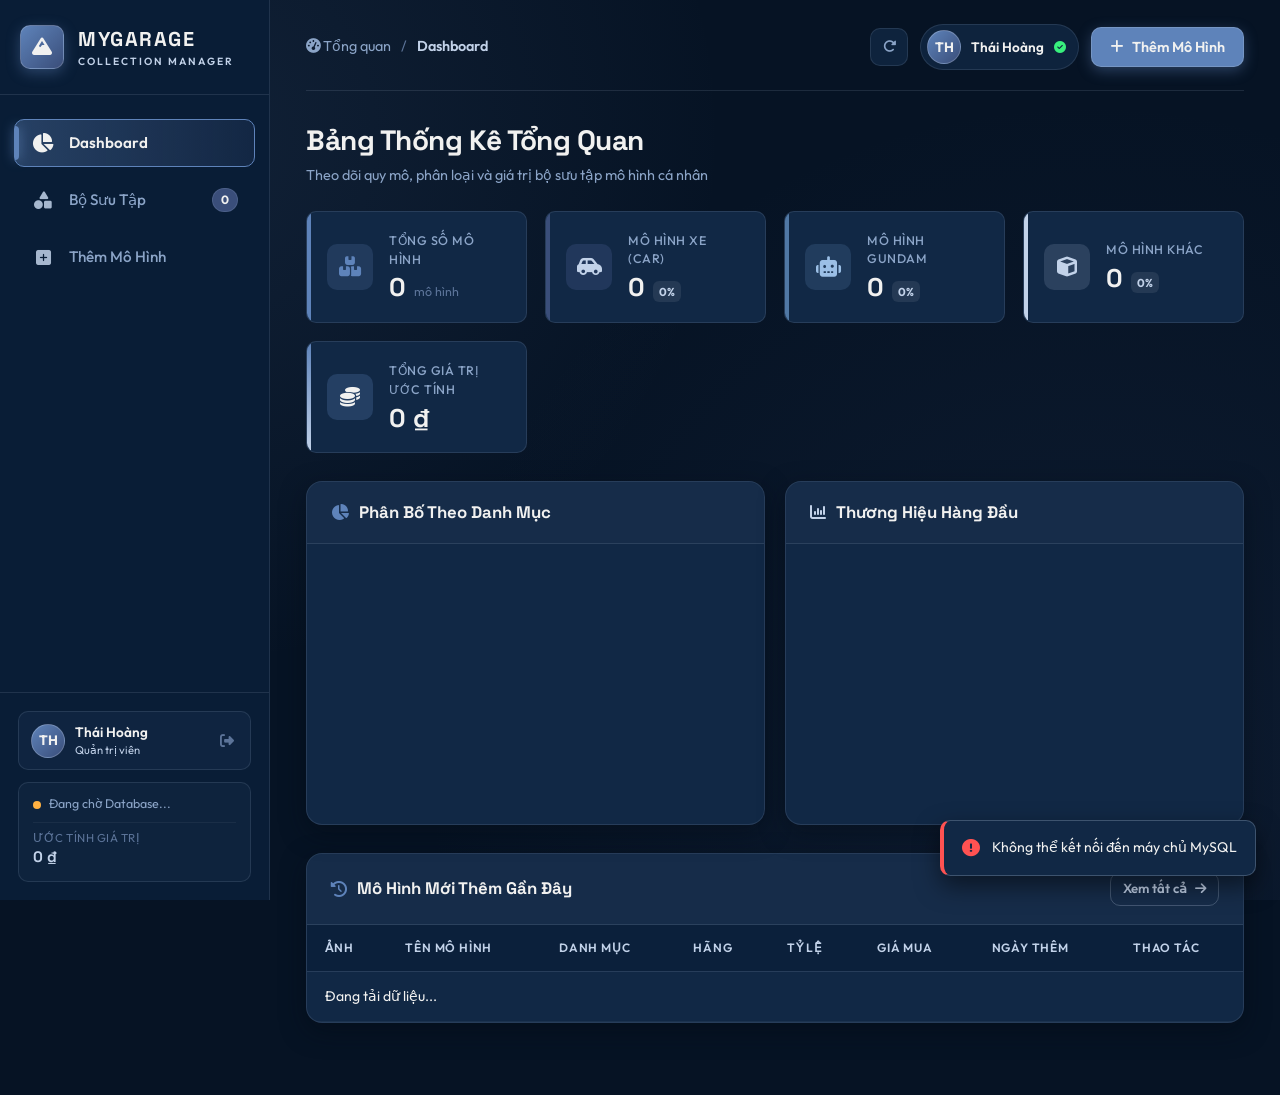
==== commit 2de5a204: "feat: update to alpine mountain theme and add login authentication interface" ====
--- a/frontend/index.html
+++ b/frontend/index.html
@@ -23,12 +23,17 @@
                 <i class="fa-solid fa-bars"></i>
             </button>
             <div class="brand-mini">
-                <span class="brand-badge"><i class="fa-solid fa-car-side"></i></span>
+                <span class="brand-badge"><i class="fa-solid fa-mountain"></i></span>
                 <span class="brand-text">MyGarage</span>
             </div>
-            <button id="quickAddMobileBtn" class="btn btn-primary btn-sm">
-                <i class="fa-solid fa-plus"></i>
-            </button>
+            <div class="mobile-header-actions">
+                <button id="quickLoginMobileBtn" class="icon-btn" title="Đăng nhập">
+                    <i class="fa-solid fa-user-circle"></i>
+                </button>
+                <button id="quickAddMobileBtn" class="btn btn-primary btn-sm">
+                    <i class="fa-solid fa-plus"></i>
+                </button>
+            </div>
         </header>
 
         <!-- Sidebar Overlay (for mobile drawer) -->
@@ -39,7 +44,7 @@
             <div class="sidebar-header">
                 <div class="brand-logo">
                     <div class="logo-emblem">
-                        <i class="fa-solid fa-warehouse"></i>
+                        <i class="fa-solid fa-mountain"></i>
                     </div>
                     <div class="brand-meta">
                         <h1 class="brand-title">MYGARAGE</h1>
@@ -73,8 +78,26 @@
                 </ul>
             </nav>
 
-            <!-- Sidebar Footer Status Card -->
+            <!-- Sidebar Footer Status & User Card -->
             <div class="sidebar-footer">
+                <!-- User Profile Box -->
+                <div id="sidebarUserBox" class="sidebar-user-box">
+                    <div class="user-avatar-sm" id="sidebarAvatar">TH</div>
+                    <div class="user-meta-sm">
+                        <span class="user-name-sm" id="sidebarUserName">Thái Hoàng</span>
+                        <span class="user-role-sm" id="sidebarUserRole">Quản trị viên</span>
+                    </div>
+                    <button id="sidebarLogoutBtn" class="sidebar-logout-btn" title="Đăng xuất">
+                        <i class="fa-solid fa-right-from-bracket"></i>
+                    </button>
+                </div>
+
+                <!-- Login Button when logged out -->
+                <button id="sidebarLoginBtn" class="btn btn-outline btn-sm hidden" style="width: 100%;">
+                    <i class="fa-solid fa-arrow-right-to-bracket"></i> Đăng Nhập
+                </button>
+
+                <!-- System Readiness Card -->
                 <div class="system-status-card">
                     <div class="status-indicator">
                         <span id="systemStatusDot" class="status-dot online"></span>
@@ -101,6 +124,19 @@
                     <button id="refreshDataBtn" class="icon-action-btn" title="Làm mới dữ liệu">
                         <i class="fa-solid fa-rotate-right"></i>
                     </button>
+
+                    <!-- Top User Profile Widget -->
+                    <div id="topUserProfile" class="user-profile-badge" title="Tài khoản cá nhân">
+                        <div class="user-avatar-sm" id="topAvatar">TH</div>
+                        <span id="topUserName" style="font-size: 0.85rem; font-weight: 600;">Thái Hoàng</span>
+                        <i class="fa-solid fa-circle-check" style="color: var(--color-success); font-size: 0.75rem;"></i>
+                    </div>
+
+                    <!-- Top Login Button (shown when logged out) -->
+                    <button id="topLoginBtn" class="btn btn-outline btn-sm hidden">
+                        <i class="fa-solid fa-arrow-right-to-bracket"></i> Đăng Nhập
+                    </button>
+
                     <button class="btn btn-primary" id="topNavAddBtn">
                         <i class="fa-solid fa-plus"></i> <span>Thêm Mô Hình</span>
                     </button>
@@ -178,7 +214,7 @@
                     <div class="card chart-card">
                         <div class="card-header">
                             <div class="card-title-group">
-                                <i class="fa-solid fa-chart-pie accent-tan"></i>
+                                <i class="fa-solid fa-chart-pie accent-glacier"></i>
                                 <h3>Phân Bố Theo Danh Mục</h3>
                             </div>
                         </div>
@@ -190,7 +226,7 @@
                     <div class="card chart-card">
                         <div class="card-header">
                             <div class="card-title-group">
-                                <i class="fa-solid fa-chart-column accent-burgundy"></i>
+                                <i class="fa-solid fa-chart-column accent-frost"></i>
                                 <h3>Thương Hiệu Hàng Đầu</h3>
                             </div>
                         </div>
@@ -200,11 +236,11 @@
                     </div>
                 </div>
 
-                <!-- Recent Additions Table/List -->
+                <!-- Recent Additions Table -->
                 <div class="card recent-card">
                     <div class="card-header flex-between">
                         <div class="card-title-group">
-                            <i class="fa-solid fa-clock-rotate-left accent-tan"></i>
+                            <i class="fa-solid fa-clock-rotate-left accent-glacier"></i>
                             <h3>Mô Hình Mới Thêm Gần Đây</h3>
                         </div>
                         <a href="#collection" class="btn btn-outline btn-sm" id="viewAllRecentBtn">
@@ -353,7 +389,7 @@
                                             <button type="button" class="btn btn-outline btn-sm" id="chooseFileBtn">
                                                 <i class="fa-solid fa-folder-open"></i> Chọn từ máy
                                             </button>
-                                            <button type="button" class="btn btn-burgundy btn-sm" id="openCameraBtn">
+                                            <button type="button" class="btn btn-steel btn-sm" id="openCameraBtn">
                                                 <i class="fa-solid fa-camera"></i> Chụp ảnh
                                             </button>
                                         </div>
@@ -445,6 +481,68 @@
     </div>
 
     <!-- ================================================================= -->
+    <!-- MODAL: LOGIN INTERFACE -->
+    <!-- ================================================================= -->
+    <div id="loginModal" class="modal-backdrop">
+        <div class="modal-dialog modal-sm">
+            <div class="modal-content login-card">
+                <div class="login-header-hero">
+                    <div class="login-emblem">
+                        <i class="fa-solid fa-mountain"></i>
+                    </div>
+                    <h3 class="login-title">Đăng Nhập Garage</h3>
+                    <p class="login-subtitle">Truy cập quyền quản trị bộ sưu tập mô hình</p>
+                </div>
+
+                <form id="loginForm" class="p-4" style="padding: 10px 24px 24px;" novalidate>
+                    <div class="form-group">
+                        <label for="loginUsername" class="field-label required">Tên đăng nhập hoặc Email</label>
+                        <input type="text" id="loginUsername" class="form-input" placeholder="admin" required autocomplete="username">
+                    </div>
+
+                    <div class="form-group">
+                        <label for="loginPassword" class="field-label required">Mật khẩu</label>
+                        <div class="input-password-wrap">
+                            <input type="password" id="loginPassword" class="form-input" placeholder="••••••••" required autocomplete="current-password">
+                            <button type="button" id="toggleLoginPasswordBtn" class="toggle-password-btn" title="Hiện/ẩn mật khẩu">
+                                <i class="fa-regular fa-eye"></i>
+                            </button>
+                        </div>
+                    </div>
+
+                    <div class="login-extra-row">
+                        <label class="remember-label">
+                            <input type="checkbox" id="rememberMeCheck" checked> Ghi nhớ đăng nhập
+                        </label>
+                        <a href="javascript:void(0)" id="forgotPasswordLink" class="forgot-link">Quên mật khẩu?</a>
+                    </div>
+
+                    <button type="submit" class="btn btn-primary btn-full" id="submitLoginBtn">
+                        <i class="fa-solid fa-arrow-right-to-bracket"></i> Đăng Nhập
+                    </button>
+
+                    <!-- Demo Account Quick Fill Helper -->
+                    <div class="demo-account-box">
+                        <div class="demo-info">
+                            <span>Tài khoản Demo mẫu:</span>
+                            <span class="demo-credentials">admin / garage2026</span>
+                        </div>
+                        <button type="button" id="quickFillDemoBtn" class="btn-quick-fill">
+                            <i class="fa-solid fa-bolt"></i> Điền Nhanh
+                        </button>
+                    </div>
+
+                    <div style="text-align: center; margin-top: 14px;">
+                        <button type="button" class="btn btn-outline btn-sm" id="closeLoginModalBtn">
+                            Tiếp tục duyệt ở chế độ khách
+                        </button>
+                    </div>
+                </form>
+            </div>
+        </div>
+    </div>
+
+    <!-- ================================================================= -->
     <!-- MODAL: MODEL DETAILS (VIEW 4) -->
     <!-- ================================================================= -->
     <div id="detailsModal" class="modal-backdrop">
@@ -482,7 +580,7 @@
                                 </div>
                                 <div class="spec-item">
                                     <span class="spec-label"><i class="fa-solid fa-coins"></i> Giá mua:</span>
-                                    <span id="detailPrice" class="spec-value accent-tan">—</span>
+                                    <span id="detailPrice" class="spec-value accent-frost">—</span>
                                 </div>
                                 <div class="spec-item">
                                     <span class="spec-label"><i class="fa-regular fa-calendar"></i> Ngày mua:</span>
@@ -549,7 +647,7 @@
                                         <button type="button" class="btn btn-outline btn-sm" id="editChooseFileBtn">
                                             <i class="fa-solid fa-image"></i> Đổi ảnh mới
                                         </button>
-                                        <button type="button" class="btn btn-burgundy btn-sm" id="editCameraBtn">
+                                        <button type="button" class="btn btn-steel btn-sm" id="editCameraBtn">
                                             <i class="fa-solid fa-camera"></i> Chụp lại
                                         </button>
                                     </div>
@@ -634,7 +732,7 @@
                 <div class="confirm-icon"><i class="fa-solid fa-triangle-exclamation"></i></div>
                 <h3 class="confirm-title">Xác Nhận Xóa</h3>
                 <p class="confirm-text">
-                    Bạn có chắc chắn muốn xóa mô hình <strong id="deleteTargetName" class="accent-tan"></strong> khỏi bộ sưu tập?
+                    Bạn có chắc chắn muốn xóa mô hình <strong id="deleteTargetName" class="accent-frost"></strong> khỏi bộ sưu tập?
                     Hành động này không thể hoàn tác.
                 </p>
                 <div class="confirm-actions">
--- a/frontend/css/style.css
+++ b/frontend/css/style.css
@@ -1,48 +1,48 @@
 /* ==========================================================================
-   MYGARAGE - PREMIUM AUTOMOTIVE DASHBOARD STYLESHEET
-   Color Palette:
-     - Polo Burgundy:  #641E2A
-     - Saddle Tan:     #C9B99A
-     - Racing Green:   #18352B
+   MYGARAGE - ALPINE MIST AUTOMOTIVE DASHBOARD STYLESHEET
+   Color Palette (Extracted from Mountain Range Image):
+     - Deep Midnight Navy:  #091D36
+     - Steel Indigo:        #3A4E7A
+     - Glacier Blue:        #5E83BA
+     - Frost Ice Blue:      #C2D2E9
+     - Snow Off-White:      #F1F1F0
    ========================================================================== */
 
 :root {
-    /* Brand Palette */
-    --color-burgundy: #641E2A;
-    --color-burgundy-hover: #7d2635;
-    --color-burgundy-glow: rgba(100, 30, 42, 0.35);
+    /* Brand Alpine Palette */
+    --color-midnight: #091D36;
+    --color-steel: #3A4E7A;
+    --color-glacier: #5E83BA;
+    --color-glacier-hover: #4a70a6;
+    --color-glacier-glow: rgba(94, 131, 186, 0.4);
     
-    --color-tan: #C9B99A;
-    --color-tan-light: #dfd5c1;
-    --color-tan-dim: rgba(201, 185, 154, 0.15);
+    --color-frost: #C2D2E9;
+    --color-frost-dim: rgba(194, 210, 233, 0.15);
+    --color-snow: #F1F1F0;
+
+    /* Dark Theme Surfaces */
+    --bg-app: #061324;
+    --bg-sidebar: #091D36;
+    --bg-surface: #0e233d;
+    --bg-card: #112845;
+    --bg-card-hover: #163256;
+    --bg-input: #08172b;
     
-    --color-racing-green: #18352B;
-    --color-racing-green-hover: #22473a;
-    --color-racing-green-light: #2a5a4a;
-
-    /* Theme Dark Surfaces */
-    --bg-app: #0a1310;
-    --bg-sidebar: #0e1a16;
-    --bg-surface: #13221c;
-    --bg-card: #162720;
-    --bg-card-hover: #1c3229;
-    --bg-input: #0d1713;
-    
-    /* Text Colors */
-    --text-primary: #f5f2eb;
-    --text-secondary: #C9B99A;
-    --text-muted: #8e9e95;
-    --text-dim: #5c6c64;
-
-    /* Borders & Accents */
-    --border-subtle: rgba(201, 185, 154, 0.12);
-    --border-medium: rgba(201, 185, 154, 0.25);
-    --border-highlight: #C9B99A;
-
-    /* Status & Alerts */
-    --color-success: #34d399;
-    --color-danger: #e63946;
-    --color-warning: #f59e0b;
+    /* Text Hierarchy */
+    --text-primary: #F1F1F0;
+    --text-secondary: #C2D2E9;
+    --text-muted: #8ba4c7;
+    --text-dim: #5c7499;
+
+    /* Borders & Highlights */
+    --border-subtle: rgba(194, 210, 233, 0.12);
+    --border-medium: rgba(194, 210, 233, 0.25);
+    --border-highlight: #5E83BA;
+
+    /* Status */
+    --color-success: #38ef7d;
+    --color-danger: #ff5252;
+    --color-warning: #ffb142;
 
     /* Typography */
     --font-main: 'Outfit', -apple-system, BlinkMacSystemFont, "Segoe UI", Roboto, sans-serif;
@@ -56,8 +56,8 @@
     --radius-lg: 16px;
     --radius-full: 9999px;
     --transition: all 0.22s cubic-bezier(0.16, 1, 0.3, 1);
-    --shadow-card: 0 8px 24px rgba(0, 0, 0, 0.4);
-    --shadow-glow: 0 0 20px rgba(100, 30, 42, 0.25);
+    --shadow-card: 0 8px 24px rgba(4, 12, 22, 0.5);
+    --shadow-glow: 0 0 20px var(--color-glacier-glow);
 }
 
 /* Reset & Base */
@@ -75,6 +75,10 @@
 body {
     font-family: var(--font-main);
     background-color: var(--bg-app);
+    background-image: 
+        radial-gradient(circle at 15% 15%, rgba(94, 131, 186, 0.12) 0%, transparent 40%),
+        radial-gradient(circle at 85% 85%, rgba(58, 78, 122, 0.15) 0%, transparent 50%);
+    background-attachment: fixed;
     color: var(--text-primary);
     min-height: 100vh;
     line-height: 1.5;
@@ -91,11 +95,11 @@
     background: var(--bg-app);
 }
 ::-webkit-scrollbar-thumb {
-    background: #233b31;
+    background: #1c385c;
     border-radius: var(--radius-full);
 }
 ::-webkit-scrollbar-thumb:hover {
-    background: var(--color-tan);
+    background: var(--color-glacier);
 }
 
 /* Layout */
@@ -136,15 +140,15 @@
 .logo-emblem {
     width: 44px;
     height: 44px;
-    background: linear-gradient(135deg, var(--color-burgundy), #3d1017);
-    border: 1px solid var(--border-medium);
+    background: linear-gradient(135deg, var(--color-glacier), var(--color-steel));
+    border: 1px solid rgba(241, 241, 240, 0.2);
     border-radius: var(--radius-md);
     display: flex;
     align-items: center;
     justify-content: center;
-    color: var(--color-tan);
+    color: var(--color-snow);
     font-size: 1.25rem;
-    box-shadow: 0 4px 12px var(--color-burgundy-glow);
+    box-shadow: 0 4px 14px var(--color-glacier-glow);
 }
 
 .brand-meta {
@@ -157,14 +161,14 @@
     font-size: 1.25rem;
     font-weight: 800;
     letter-spacing: 1.5px;
-    color: var(--text-primary);
+    color: var(--color-snow);
 }
 
 .brand-tagline {
     font-size: 0.65rem;
     font-weight: 600;
     letter-spacing: 2px;
-    color: var(--color-tan);
+    color: var(--color-frost);
 }
 
 /* Navigation Links */
@@ -202,15 +206,15 @@
     display: flex;
     align-items: center;
     justify-content: center;
-    color: var(--color-tan);
-    opacity: 0.8;
+    color: var(--color-frost);
+    opacity: 0.85;
     transition: var(--transition);
 }
 
 .nav-badge {
     margin-left: auto;
-    background: var(--color-racing-green);
-    color: var(--color-tan);
+    background: var(--color-steel);
+    color: var(--color-snow);
     font-size: 0.75rem;
     font-weight: 700;
     padding: 2px 8px;
@@ -219,20 +223,20 @@
 }
 
 .nav-link:hover {
-    color: var(--text-primary);
-    background: rgba(201, 185, 154, 0.06);
+    color: var(--color-snow);
+    background: rgba(94, 131, 186, 0.08);
     border-color: var(--border-subtle);
 }
 
 .nav-link.active {
-    color: var(--text-primary);
-    background: linear-gradient(90deg, rgba(100, 30, 42, 0.4), rgba(24, 53, 43, 0.2));
-    border-color: rgba(100, 30, 42, 0.8);
+    color: var(--color-snow);
+    background: linear-gradient(90deg, rgba(94, 131, 186, 0.35), rgba(58, 78, 122, 0.2));
+    border-color: var(--color-glacier);
     font-weight: 600;
 }
 
 .nav-link.active .nav-icon {
-    color: var(--color-tan-light);
+    color: var(--color-snow);
     opacity: 1;
     transform: scale(1.1);
 }
@@ -244,15 +248,18 @@
     top: 6px;
     bottom: 6px;
     width: 4px;
-    background: var(--color-burgundy);
+    background: var(--color-glacier);
     border-radius: 0 var(--radius-sm) var(--radius-sm) 0;
-    box-shadow: 0 0 10px var(--color-burgundy);
+    box-shadow: 0 0 12px var(--color-glacier);
 }
 
 /* Sidebar Footer */
 .sidebar-footer {
     padding: 18px;
     border-top: 1px solid var(--border-subtle);
+    display: flex;
+    flex-direction: column;
+    gap: 12px;
 }
 
 .system-status-card {
@@ -305,7 +312,67 @@
     font-family: var(--font-heading);
     font-size: 0.95rem;
     font-weight: 700;
-    color: var(--color-tan);
+    color: var(--color-frost);
+}
+
+/* Sidebar User Profile Mini */
+.sidebar-user-box {
+    display: flex;
+    align-items: center;
+    gap: 10px;
+    padding: 10px 12px;
+    background: rgba(94, 131, 186, 0.08);
+    border: 1px solid var(--border-subtle);
+    border-radius: var(--radius-md);
+}
+
+.user-avatar-sm {
+    width: 34px;
+    height: 34px;
+    border-radius: 50%;
+    background: linear-gradient(135deg, var(--color-glacier), var(--color-steel));
+    display: flex;
+    align-items: center;
+    justify-content: center;
+    color: var(--color-snow);
+    font-weight: 700;
+    font-size: 0.85rem;
+    border: 1px solid rgba(255, 255, 255, 0.2);
+}
+
+.user-meta-sm {
+    display: flex;
+    flex-direction: column;
+    min-width: 0;
+    flex: 1;
+}
+
+.user-name-sm {
+    font-size: 0.85rem;
+    font-weight: 600;
+    color: var(--color-snow);
+    white-space: nowrap;
+    overflow: hidden;
+    text-overflow: ellipsis;
+}
+
+.user-role-sm {
+    font-size: 0.7rem;
+    color: var(--color-frost);
+}
+
+.sidebar-logout-btn {
+    background: none;
+    border: none;
+    color: var(--text-dim);
+    cursor: pointer;
+    font-size: 0.9rem;
+    padding: 4px;
+    transition: var(--transition);
+}
+
+.sidebar-logout-btn:hover {
+    color: var(--color-danger);
 }
 
 /* ==========================================================================
@@ -343,7 +410,7 @@
 }
 
 .crumb-current {
-    color: var(--color-tan);
+    color: var(--color-frost);
     font-weight: 600;
 }
 
@@ -351,6 +418,24 @@
     display: flex;
     align-items: center;
     gap: 12px;
+}
+
+/* User Profile Badge in Top Nav */
+.user-profile-badge {
+    display: flex;
+    align-items: center;
+    gap: 10px;
+    background: var(--bg-surface);
+    border: 1px solid var(--border-subtle);
+    padding: 5px 12px 5px 6px;
+    border-radius: var(--radius-full);
+    cursor: pointer;
+    transition: var(--transition);
+}
+
+.user-profile-badge:hover {
+    border-color: var(--color-glacier);
+    background: var(--bg-card);
 }
 
 /* Mobile topbar */
@@ -375,19 +460,19 @@
     gap: 8px;
     font-family: var(--font-heading);
     font-weight: 700;
-    color: var(--text-primary);
+    color: var(--color-snow);
 }
 
 .brand-mini .brand-badge {
-    color: var(--color-tan);
+    color: var(--color-frost);
 }
 
 .sidebar-overlay {
     display: none;
     position: fixed;
     inset: 0;
-    background: rgba(0, 0, 0, 0.75);
-    backdrop-filter: blur(4px);
+    background: rgba(9, 29, 54, 0.75);
+    backdrop-filter: blur(6px);
     z-index: 99;
     opacity: 0;
     transition: var(--transition);
@@ -416,7 +501,7 @@
     font-family: var(--font-heading);
     font-size: 1.75rem;
     font-weight: 700;
-    color: var(--text-primary);
+    color: var(--color-snow);
     letter-spacing: -0.5px;
 }
 
@@ -452,36 +537,36 @@
 }
 
 .btn-primary {
-    background: var(--color-burgundy);
-    color: #ffffff;
-    border-color: rgba(255, 255, 255, 0.1);
-    box-shadow: 0 4px 14px var(--color-burgundy-glow);
+    background: var(--color-glacier);
+    color: var(--color-snow);
+    border-color: rgba(255, 255, 255, 0.15);
+    box-shadow: 0 4px 14px var(--color-glacier-glow);
 }
 
 .btn-primary:hover {
-    background: var(--color-burgundy-hover);
+    background: var(--color-glacier-hover);
     transform: translateY(-2px);
-    box-shadow: 0 6px 18px rgba(100, 30, 42, 0.5);
-}
-
-.btn-burgundy {
-    background: var(--color-burgundy);
-    color: #ffffff;
-}
-.btn-burgundy:hover {
-    background: var(--color-burgundy-hover);
+    box-shadow: 0 6px 18px rgba(94, 131, 186, 0.55);
+}
+
+.btn-steel {
+    background: var(--color-steel);
+    color: var(--color-snow);
+}
+.btn-steel:hover {
+    background: #475f91;
 }
 
 .btn-outline {
     background: transparent;
-    color: var(--color-tan);
+    color: var(--color-frost);
     border-color: var(--border-medium);
 }
 
 .btn-outline:hover {
-    background: rgba(201, 185, 154, 0.1);
-    color: var(--text-primary);
-    border-color: var(--color-tan);
+    background: rgba(194, 210, 233, 0.1);
+    color: var(--color-snow);
+    border-color: var(--color-glacier);
 }
 
 .btn-danger {
@@ -490,17 +575,17 @@
 }
 
 .btn-danger:hover {
-    background: #c52b37;
+    background: #e04444;
 }
 
 .btn-danger-outline {
     background: transparent;
     color: var(--color-danger);
-    border-color: rgba(230, 57, 70, 0.35);
+    border-color: rgba(255, 82, 82, 0.35);
 }
 
 .btn-danger-outline:hover {
-    background: rgba(230, 57, 70, 0.12);
+    background: rgba(255, 82, 82, 0.12);
     border-color: var(--color-danger);
 }
 
@@ -519,7 +604,7 @@
 }
 
 .icon-action-btn:hover, .icon-btn:hover {
-    color: var(--color-tan);
+    color: var(--color-frost);
     border-color: var(--border-medium);
     background: var(--bg-card-hover);
 }
@@ -538,7 +623,7 @@
 .card-header {
     padding: 18px 24px;
     border-bottom: 1px solid var(--border-subtle);
-    background: rgba(255, 255, 255, 0.015);
+    background: rgba(255, 255, 255, 0.02);
 }
 
 .card-title-group {
@@ -551,7 +636,7 @@
     font-family: var(--font-heading);
     font-size: 1.05rem;
     font-weight: 700;
-    color: var(--text-primary);
+    color: var(--color-snow);
 }
 
 .card-body {
@@ -560,8 +645,8 @@
 
 .p-0 { padding: 0 !important; }
 .flex-between { display: flex; align-items: center; justify-content: space-between; }
-.accent-tan { color: var(--color-tan) !important; }
-.accent-burgundy { color: #d94b62 !important; }
+.accent-frost { color: var(--color-frost) !important; }
+.accent-glacier { color: var(--color-glacier) !important; }
 
 /* ==========================================================================
    DASHBOARD STATS CARDS
@@ -595,11 +680,11 @@
     height: 100%;
 }
 
-.stat-total::after { background: var(--color-tan); }
-.stat-cars::after { background: var(--color-racing-green-light); }
-.stat-gundam::after { background: var(--color-burgundy); }
-.stat-other::after { background: #3b82f6; }
-.stat-value::after { background: linear-gradient(to bottom, var(--color-tan), #f59e0b); }
+.stat-total::after { background: var(--color-glacier); }
+.stat-cars::after { background: var(--color-steel); }
+.stat-gundam::after { background: #5078a5; }
+.stat-other::after { background: var(--color-frost); }
+.stat-value::after { background: linear-gradient(to bottom, var(--color-glacier), var(--color-frost)); }
 
 .stat-card:hover {
     transform: translateY(-3px);
@@ -618,11 +703,11 @@
     flex-shrink: 0;
 }
 
-.stat-total .stat-icon-wrap { background: rgba(201, 185, 154, 0.12); color: var(--color-tan); }
-.stat-cars .stat-icon-wrap { background: rgba(24, 53, 43, 0.6); color: #52b788; }
-.stat-gundam .stat-icon-wrap { background: rgba(100, 30, 42, 0.4); color: #f28b82; }
-.stat-other .stat-icon-wrap { background: rgba(59, 130, 246, 0.15); color: #60a5fa; }
-.stat-value .stat-icon-wrap { background: rgba(245, 158, 11, 0.15); color: #fbbf24; }
+.stat-total .stat-icon-wrap { background: rgba(94, 131, 186, 0.2); color: var(--color-glacier); }
+.stat-cars .stat-icon-wrap { background: rgba(58, 78, 122, 0.4); color: var(--color-frost); }
+.stat-gundam .stat-icon-wrap { background: rgba(80, 120, 165, 0.25); color: #9bbfe6; }
+.stat-other .stat-icon-wrap { background: rgba(194, 210, 233, 0.15); color: var(--color-frost); }
+.stat-value .stat-icon-wrap { background: rgba(94, 131, 186, 0.25); color: var(--color-snow); }
 
 .stat-info {
     display: flex;
@@ -649,7 +734,7 @@
     font-family: var(--font-heading);
     font-size: 1.6rem;
     font-weight: 800;
-    color: var(--text-primary);
+    color: var(--color-snow);
     line-height: 1.1;
 }
 
@@ -664,7 +749,7 @@
     padding: 2px 6px;
     border-radius: var(--radius-sm);
     background: rgba(255, 255, 255, 0.08);
-    color: var(--color-tan);
+    color: var(--color-frost);
 }
 
 /* Charts Layout */
@@ -705,8 +790,8 @@
 }
 
 .luxury-table th {
-    background: rgba(14, 26, 22, 0.6);
-    color: var(--color-tan);
+    background: rgba(9, 29, 54, 0.65);
+    color: var(--color-frost);
     font-weight: 600;
     font-size: 0.75rem;
     text-transform: uppercase;
@@ -717,13 +802,13 @@
 
 .luxury-table td {
     padding: 14px 18px;
-    border-bottom: 1px solid rgba(201, 185, 154, 0.06);
+    border-bottom: 1px solid rgba(194, 210, 233, 0.06);
     color: var(--text-primary);
     vertical-align: middle;
 }
 
 .luxury-table tr:hover td {
-    background: rgba(201, 185, 154, 0.03);
+    background: rgba(94, 131, 186, 0.05);
 }
 
 .table-thumb {
@@ -782,8 +867,8 @@
 
 .search-box input:focus {
     outline: none;
-    border-color: var(--color-tan);
-    box-shadow: 0 0 0 3px rgba(201, 185, 154, 0.15);
+    border-color: var(--color-glacier);
+    box-shadow: 0 0 0 3px rgba(94, 131, 186, 0.2);
 }
 
 .clear-search-btn {
@@ -826,16 +911,16 @@
 }
 
 .pill-btn:hover {
-    color: var(--text-primary);
+    color: var(--color-snow);
     border-color: var(--border-medium);
 }
 
 .pill-btn.active {
-    background: var(--color-racing-green);
-    color: var(--color-tan-light);
-    border-color: var(--color-tan);
+    background: var(--color-glacier);
+    color: var(--color-snow);
+    border-color: var(--color-frost);
     font-weight: 600;
-    box-shadow: 0 2px 8px rgba(0, 0, 0, 0.3);
+    box-shadow: 0 2px 10px var(--color-glacier-glow);
 }
 
 .filter-subrow {
@@ -868,14 +953,14 @@
 
 .form-select:focus, .form-input:focus, .form-textarea:focus {
     outline: none;
-    border-color: var(--color-tan);
-    box-shadow: 0 0 0 3px rgba(201, 185, 154, 0.15);
+    border-color: var(--color-glacier);
+    box-shadow: 0 0 0 3px rgba(94, 131, 186, 0.2);
 }
 
 .filter-counter {
     margin-left: auto;
     font-size: 0.82rem;
-    color: var(--color-tan);
+    color: var(--color-frost);
     font-weight: 600;
 }
 
@@ -903,7 +988,7 @@
 .model-card:hover {
     transform: translateY(-6px);
     border-color: var(--border-medium);
-    box-shadow: 0 14px 30px rgba(0, 0, 0, 0.5), 0 0 15px rgba(201, 185, 154, 0.08);
+    box-shadow: 0 14px 30px rgba(4, 12, 22, 0.7), 0 0 15px rgba(94, 131, 186, 0.15);
 }
 
 .card-img-wrap {
@@ -911,7 +996,7 @@
     width: 100%;
     height: 190px;
     overflow: hidden;
-    background: #0d1713;
+    background: #071526;
 }
 
 .card-img {
@@ -928,7 +1013,7 @@
 .card-img-overlay {
     position: absolute;
     inset: 0;
-    background: linear-gradient(to top, rgba(22, 39, 32, 0.95) 0%, rgba(22, 39, 32, 0.1) 60%, transparent 100%);
+    background: linear-gradient(to top, rgba(17, 40, 69, 0.95) 0%, rgba(17, 40, 69, 0.1) 60%, transparent 100%);
     pointer-events: none;
 }
 
@@ -953,20 +1038,20 @@
 }
 
 .badge-car {
-    background: var(--color-racing-green);
-    color: var(--color-tan-light);
-    border: 1px solid rgba(201, 185, 154, 0.3);
+    background: var(--color-steel);
+    color: var(--color-snow);
+    border: 1px solid rgba(194, 210, 233, 0.3);
 }
 
 .badge-gundam {
-    background: var(--color-burgundy);
-    color: #fce8e6;
-    border: 1px solid rgba(255, 255, 255, 0.2);
+    background: #254b77;
+    color: #e2eeff;
+    border: 1px solid rgba(194, 210, 233, 0.3);
 }
 
 .badge-other {
-    background: #1e293b;
-    color: #cbd5e1;
+    background: #1b2f4a;
+    color: var(--color-frost);
     border: 1px solid rgba(255, 255, 255, 0.1);
 }
 
@@ -974,9 +1059,9 @@
     position: absolute;
     top: 12px;
     right: 12px;
-    background: rgba(10, 18, 15, 0.75);
+    background: rgba(9, 29, 54, 0.85);
     backdrop-filter: blur(4px);
-    color: var(--color-tan);
+    color: var(--color-frost);
     border: 1px solid var(--border-subtle);
     font-family: var(--font-heading);
     font-size: 0.75rem;
@@ -995,7 +1080,7 @@
 .card-brand {
     font-size: 0.78rem;
     font-weight: 600;
-    color: var(--color-tan);
+    color: var(--color-frost);
     text-transform: uppercase;
     letter-spacing: 1px;
     margin-bottom: 4px;
@@ -1005,7 +1090,7 @@
     font-family: var(--font-heading);
     font-size: 1.05rem;
     font-weight: 700;
-    color: var(--text-primary);
+    color: var(--color-snow);
     line-height: 1.35;
     margin-bottom: 12px;
     display: -webkit-box;
@@ -1017,7 +1102,7 @@
 .card-footer-row {
     margin-top: auto;
     padding-top: 14px;
-    border-top: 1px solid rgba(201, 185, 154, 0.08);
+    border-top: 1px solid rgba(194, 210, 233, 0.08);
     display: flex;
     align-items: center;
     justify-content: space-between;
@@ -1038,7 +1123,7 @@
     font-family: var(--font-heading);
     font-size: 0.98rem;
     font-weight: 700;
-    color: var(--color-tan);
+    color: var(--color-snow);
 }
 
 /* Empty State */
@@ -1053,8 +1138,8 @@
 
 .empty-icon {
     font-size: 3rem;
-    color: var(--color-tan);
-    opacity: 0.5;
+    color: var(--color-glacier);
+    opacity: 0.6;
     margin-bottom: 16px;
 }
 
@@ -1097,7 +1182,7 @@
 .field-label {
     font-size: 0.85rem;
     font-weight: 600;
-    color: var(--text-primary);
+    color: var(--color-snow);
 }
 
 .field-label.required::after {
@@ -1130,7 +1215,7 @@
     right: 12px;
     top: 50%;
     transform: translateY(-50%);
-    color: var(--color-tan);
+    color: var(--color-frost);
     font-weight: 700;
     pointer-events: none;
 }
@@ -1158,8 +1243,8 @@
 }
 
 .upload-dropzone.dragover {
-    border-color: var(--color-tan);
-    background: rgba(201, 185, 154, 0.08);
+    border-color: var(--color-glacier);
+    background: rgba(94, 131, 186, 0.12);
 }
 
 .file-input-hidden {
@@ -1168,16 +1253,16 @@
 
 .dropzone-icon {
     font-size: 2.5rem;
-    color: var(--color-tan);
+    color: var(--color-glacier);
     margin-bottom: 12px;
-    opacity: 0.85;
+    opacity: 0.9;
 }
 
 .dropzone-title {
     font-family: var(--font-heading);
     font-size: 1rem;
     font-weight: 600;
-    color: var(--text-primary);
+    color: var(--color-snow);
     margin-bottom: 6px;
 }
 
@@ -1219,7 +1304,7 @@
 .btn-preview-action {
     background: rgba(0, 0, 0, 0.75);
     color: var(--color-danger);
-    border: 1px solid rgba(230, 57, 70, 0.5);
+    border: 1px solid rgba(255, 82, 82, 0.5);
     padding: 6px 12px;
     border-radius: var(--radius-sm);
     font-size: 0.8rem;
@@ -1254,8 +1339,8 @@
     display: none;
     position: fixed;
     inset: 0;
-    background: rgba(0, 0, 0, 0.75);
-    backdrop-filter: blur(6px);
+    background: rgba(6, 19, 36, 0.82);
+    backdrop-filter: blur(8px);
     z-index: 1000;
     align-items: center;
     justify-content: center;
@@ -1287,7 +1372,7 @@
     background: var(--bg-card);
     border: 1px solid var(--border-medium);
     border-radius: var(--radius-lg);
-    box-shadow: 0 20px 40px rgba(0, 0, 0, 0.6);
+    box-shadow: 0 20px 40px rgba(4, 12, 22, 0.8);
     overflow: hidden;
 }
 
@@ -1309,7 +1394,7 @@
     font-family: var(--font-heading);
     font-size: 1.25rem;
     font-weight: 700;
-    color: var(--text-primary);
+    color: var(--color-snow);
 }
 
 .modal-close-btn {
@@ -1322,7 +1407,7 @@
 }
 
 .modal-close-btn:hover {
-    color: var(--text-primary);
+    color: var(--color-snow);
 }
 
 .modal-body {
@@ -1336,14 +1421,15 @@
     border-top: 1px solid var(--border-subtle);
     display: flex;
     align-items: center;
-    justify-content: flex-end;
+    justify-content: space-between;
     gap: 12px;
-    background: rgba(14, 26, 22, 0.5);
+    background: rgba(9, 29, 54, 0.5);
 }
 
 .footer-right-buttons {
     display: flex;
     gap: 10px;
+    margin-left: auto;
 }
 
 /* Detail Modal Specifics */
@@ -1393,7 +1479,7 @@
 
 .spec-value {
     font-weight: 600;
-    color: var(--text-primary);
+    color: var(--color-snow);
 }
 
 .detail-desc-box {
@@ -1407,7 +1493,7 @@
     font-size: 0.82rem;
     text-transform: uppercase;
     letter-spacing: 0.8px;
-    color: var(--color-tan);
+    color: var(--color-frost);
     margin-bottom: 8px;
     display: flex;
     align-items: center;
@@ -1419,6 +1505,145 @@
     color: var(--text-muted);
     line-height: 1.6;
     white-space: pre-line;
+}
+
+/* ==========================================================================
+   LOGIN SCREEN & MODAL
+   ========================================================================== */
+.login-card {
+    background: linear-gradient(145deg, #112845, #0a1f38);
+    border: 1px solid rgba(194, 210, 233, 0.25);
+    box-shadow: 0 25px 50px rgba(4, 12, 22, 0.9), 0 0 30px var(--color-glacier-glow);
+}
+
+.login-header-hero {
+    text-align: center;
+    padding: 30px 24px 10px;
+}
+
+.login-emblem {
+    width: 60px;
+    height: 60px;
+    margin: 0 auto 16px;
+    border-radius: var(--radius-lg);
+    background: linear-gradient(135deg, var(--color-glacier), var(--color-steel));
+    display: flex;
+    align-items: center;
+    justify-content: center;
+    font-size: 1.75rem;
+    color: var(--color-snow);
+    box-shadow: 0 8px 24px var(--color-glacier-glow);
+}
+
+.login-title {
+    font-family: var(--font-heading);
+    font-size: 1.5rem;
+    font-weight: 700;
+    color: var(--color-snow);
+    margin-bottom: 6px;
+}
+
+.login-subtitle {
+    font-size: 0.85rem;
+    color: var(--text-muted);
+}
+
+.input-password-wrap {
+    position: relative;
+}
+
+.input-password-wrap input {
+    width: 100%;
+    padding-right: 42px;
+}
+
+.toggle-password-btn {
+    position: absolute;
+    right: 12px;
+    top: 50%;
+    transform: translateY(-50%);
+    background: none;
+    border: none;
+    color: var(--text-dim);
+    cursor: pointer;
+    font-size: 0.95rem;
+    transition: var(--transition);
+}
+
+.toggle-password-btn:hover {
+    color: var(--color-snow);
+}
+
+.login-extra-row {
+    display: flex;
+    align-items: center;
+    justify-content: space-between;
+    font-size: 0.85rem;
+    margin-bottom: 20px;
+    color: var(--text-muted);
+}
+
+.remember-label {
+    display: flex;
+    align-items: center;
+    gap: 8px;
+    cursor: pointer;
+}
+
+.forgot-link {
+    color: var(--color-frost);
+    text-decoration: none;
+    transition: var(--transition);
+}
+
+.forgot-link:hover {
+    color: var(--color-snow);
+    text-decoration: underline;
+}
+
+.btn-full {
+    width: 100%;
+    padding: 12px 20px;
+    font-size: 1rem;
+}
+
+.demo-account-box {
+    margin-top: 20px;
+    padding: 12px 14px;
+    background: rgba(94, 131, 186, 0.1);
+    border: 1px dashed rgba(194, 210, 233, 0.25);
+    border-radius: var(--radius-md);
+    display: flex;
+    align-items: center;
+    justify-content: space-between;
+    font-size: 0.8rem;
+}
+
+.demo-info {
+    display: flex;
+    flex-direction: column;
+    color: var(--text-muted);
+}
+
+.demo-credentials {
+    color: var(--color-snow);
+    font-weight: 600;
+}
+
+.btn-quick-fill {
+    background: var(--color-steel);
+    color: var(--color-snow);
+    border: none;
+    padding: 4px 10px;
+    border-radius: var(--radius-sm);
+    font-size: 0.75rem;
+    cursor: pointer;
+    font-weight: 600;
+    transition: var(--transition);
+}
+
+.btn-quick-fill:hover {
+    background: var(--color-glacier);
 }
 
 /* Delete Confirm Box */
@@ -1487,12 +1712,12 @@
 
 .toast.toast-success { border-left: 4px solid var(--color-success); }
 .toast.toast-error { border-left: 4px solid var(--color-danger); }
-.toast.toast-info { border-left: 4px solid var(--color-tan); }
+.toast.toast-info { border-left: 4px solid var(--color-glacier); }
 
 .toast-icon { font-size: 1.1rem; }
 .toast-success .toast-icon { color: var(--color-success); }
 .toast-error .toast-icon { color: var(--color-danger); }
-.toast-info .toast-icon { color: var(--color-tan); }
+.toast-info .toast-icon { color: var(--color-glacier); }
 
 /* ==========================================================================
    ANIMATIONS & RESPONSIVE MEDIA QUERIES
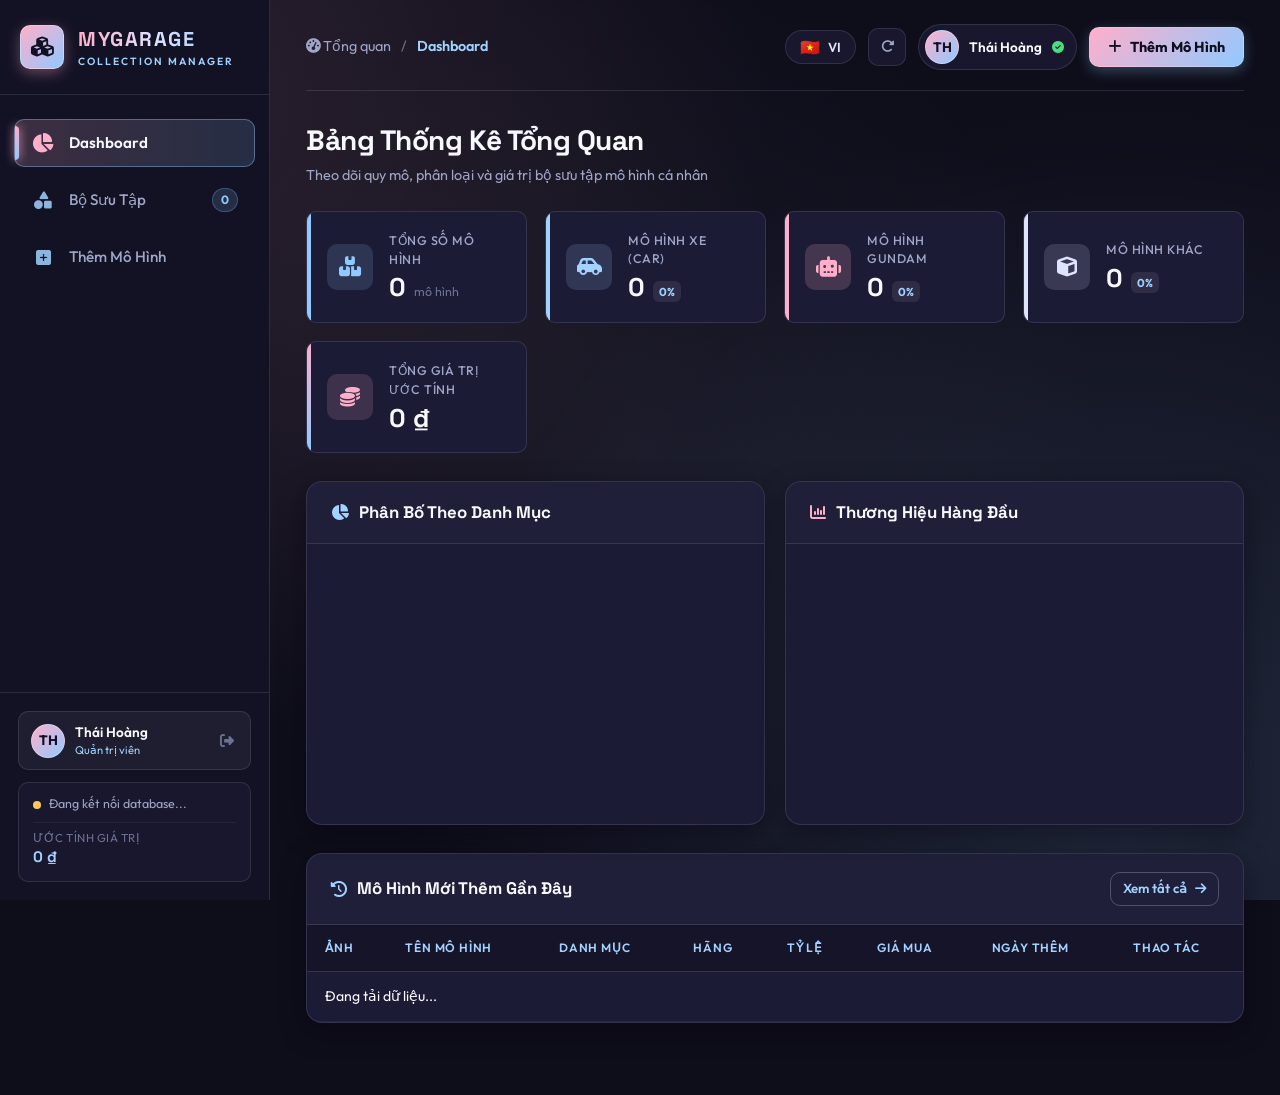
==== commit 0b3493ce: "feat: apply pastel palette 02, add EN/VI language switch and corner triangle tag with category icons" ====
--- a/frontend/index.html
+++ b/frontend/index.html
@@ -3,7 +3,7 @@
 <head>
     <meta charset="UTF-8">
     <meta name="viewport" content="width=device-width, initial-scale=1.0">
-    <title>MyGarage – Quản Lý Bộ Sưu Tập Mô Hình</title>
+    <title>MyGarage – Personal Model Collection Manager</title>
     <!-- Fonts -->
     <link rel="preconnect" href="https://fonts.googleapis.com">
     <link rel="preconnect" href="https://fonts.gstatic.com" crossorigin>
@@ -23,10 +23,13 @@
                 <i class="fa-solid fa-bars"></i>
             </button>
             <div class="brand-mini">
-                <span class="brand-badge"><i class="fa-solid fa-mountain"></i></span>
+                <span class="brand-badge"><i class="fa-solid fa-shapes"></i></span>
                 <span class="brand-text">MyGarage</span>
             </div>
-            <div class="mobile-header-actions">
+            <div class="mobile-header-actions" style="display: flex; gap: 8px; align-items: center;">
+                <button id="mobileLangToggleBtn" class="icon-btn" title="Đổi ngôn ngữ / Switch Language">
+                    <span id="mobileLangFlag">🇻🇳</span>
+                </button>
                 <button id="quickLoginMobileBtn" class="icon-btn" title="Đăng nhập">
                     <i class="fa-solid fa-user-circle"></i>
                 </button>
@@ -44,11 +47,11 @@
             <div class="sidebar-header">
                 <div class="brand-logo">
                     <div class="logo-emblem">
-                        <i class="fa-solid fa-mountain"></i>
+                        <i class="fa-solid fa-cubes"></i>
                     </div>
                     <div class="brand-meta">
                         <h1 class="brand-title">MYGARAGE</h1>
-                        <span class="brand-tagline">COLLECTION MANAGER</span>
+                        <span class="brand-tagline" data-i18n="tagline">COLLECTION MANAGER</span>
                     </div>
                 </div>
             </div>
@@ -59,20 +62,20 @@
                     <li class="nav-item">
                         <a href="#dashboard" class="nav-link active" data-view="dashboard">
                             <span class="nav-icon"><i class="fa-solid fa-chart-pie"></i></span>
-                            <span class="nav-label">Dashboard</span>
+                            <span class="nav-label" data-i18n="navDashboard">Dashboard</span>
                         </a>
                     </li>
                     <li class="nav-item">
                         <a href="#collection" class="nav-link" data-view="collection">
                             <span class="nav-icon"><i class="fa-solid fa-shapes"></i></span>
-                            <span class="nav-label">Bộ Sưu Tập</span>
+                            <span class="nav-label" data-i18n="navCollection">Bộ Sưu Tập</span>
                             <span id="navCountBadge" class="nav-badge">0</span>
                         </a>
                     </li>
                     <li class="nav-item">
                         <a href="#add-model" class="nav-link" data-view="add-model">
                             <span class="nav-icon"><i class="fa-solid fa-square-plus"></i></span>
-                            <span class="nav-label">Thêm Mô Hình</span>
+                            <span class="nav-label" data-i18n="navAddModel">Thêm Mô Hình</span>
                         </a>
                     </li>
                 </ul>
@@ -85,26 +88,26 @@
                     <div class="user-avatar-sm" id="sidebarAvatar">TH</div>
                     <div class="user-meta-sm">
                         <span class="user-name-sm" id="sidebarUserName">Thái Hoàng</span>
-                        <span class="user-role-sm" id="sidebarUserRole">Quản trị viên</span>
-                    </div>
-                    <button id="sidebarLogoutBtn" class="sidebar-logout-btn" title="Đăng xuất">
+                        <span class="user-role-sm" id="sidebarUserRole" data-i18n="adminRole">Quản trị viên</span>
+                    </div>
+                    <button id="sidebarLogoutBtn" class="sidebar-logout-btn" title="Đăng xuất / Logout">
                         <i class="fa-solid fa-right-from-bracket"></i>
                     </button>
                 </div>
 
                 <!-- Login Button when logged out -->
                 <button id="sidebarLoginBtn" class="btn btn-outline btn-sm hidden" style="width: 100%;">
-                    <i class="fa-solid fa-arrow-right-to-bracket"></i> Đăng Nhập
+                    <i class="fa-solid fa-arrow-right-to-bracket"></i> <span data-i18n="login">Đăng Nhập</span>
                 </button>
 
                 <!-- System Readiness Card -->
                 <div class="system-status-card">
                     <div class="status-indicator">
                         <span id="systemStatusDot" class="status-dot online"></span>
-                        <span id="systemStatusText" class="status-text">Hệ thống sẵn sàng</span>
+                        <span id="systemStatusText" class="status-text" data-i18n="systemReady">Hệ thống sẵn sàng</span>
                     </div>
                     <div class="quick-val-box">
-                        <span class="quick-val-label">Ước tính giá trị</span>
+                        <span class="quick-val-label" data-i18n="estValue">Ước tính giá trị</span>
                         <span id="sidebarTotalValue" class="quick-val-number">0 ₫</span>
                     </div>
                 </div>
@@ -116,11 +119,17 @@
             <!-- Global Top Bar -->
             <div class="top-nav-bar">
                 <div class="page-breadcrumb">
-                    <span class="crumb-root"><i class="fa-solid fa-gauge-high"></i> Tổng quan</span>
+                    <span class="crumb-root"><i class="fa-solid fa-gauge-high"></i> <span data-i18n="crumbOverview">Tổng quan</span></span>
                     <span class="crumb-separator">/</span>
                     <span id="currentViewCrumb" class="crumb-current">Dashboard</span>
                 </div>
                 <div class="top-nav-actions">
+                    <!-- Language Switcher Button (Yêu cầu 2) -->
+                    <button id="langToggleBtn" class="lang-switch-btn" title="Đổi ngôn ngữ / Switch Language">
+                        <span class="lang-flag" id="langFlag">🇻🇳</span>
+                        <span class="lang-label" id="langLabel">VI / EN</span>
+                    </button>
+
                     <button id="refreshDataBtn" class="icon-action-btn" title="Làm mới dữ liệu">
                         <i class="fa-solid fa-rotate-right"></i>
                     </button>
@@ -134,11 +143,11 @@
 
                     <!-- Top Login Button (shown when logged out) -->
                     <button id="topLoginBtn" class="btn btn-outline btn-sm hidden">
-                        <i class="fa-solid fa-arrow-right-to-bracket"></i> Đăng Nhập
+                        <i class="fa-solid fa-arrow-right-to-bracket"></i> <span data-i18n="login">Đăng Nhập</span>
                     </button>
 
                     <button class="btn btn-primary" id="topNavAddBtn">
-                        <i class="fa-solid fa-plus"></i> <span>Thêm Mô Hình</span>
+                        <i class="fa-solid fa-plus"></i> <span data-i18n="btnTopAdd">Thêm Mô Hình</span>
                     </button>
                 </div>
             </div>
@@ -147,8 +156,8 @@
             <section id="view-dashboard" class="content-view active">
                 <div class="view-header">
                     <div class="title-wrap">
-                        <h2 class="view-title">Bảng Thống Kê Tổng Quan</h2>
-                        <p class="view-subtitle">Theo dõi quy mô, phân loại và giá trị bộ sưu tập mô hình cá nhân</p>
+                        <h2 class="view-title" data-i18n="dashboardTitle">Bảng Thống Kê Tổng Quan</h2>
+                        <p class="view-subtitle" data-i18n="dashboardSubtitle">Theo dõi quy mô, phân loại và giá trị bộ sưu tập mô hình cá nhân</p>
                     </div>
                 </div>
 
@@ -157,10 +166,10 @@
                     <div class="stat-card stat-total">
                         <div class="stat-icon-wrap"><i class="fa-solid fa-boxes-stacked"></i></div>
                         <div class="stat-info">
-                            <span class="stat-title">Tổng Số Mô Hình</span>
+                            <span class="stat-title" data-i18n="statTotalModels">Tổng Số Mô Hình</span>
                             <div class="stat-number-wrap">
                                 <span id="statTotalCount" class="stat-number">0</span>
-                                <span class="stat-unit">mô hình</span>
+                                <span class="stat-unit" data-i18n="unitModels">mô hình</span>
                             </div>
                         </div>
                     </div>
@@ -168,7 +177,7 @@
                     <div class="stat-card stat-cars">
                         <div class="stat-icon-wrap"><i class="fa-solid fa-car-side"></i></div>
                         <div class="stat-info">
-                            <span class="stat-title">Mô Hình Xe (Car)</span>
+                            <span class="stat-title" data-i18n="statCars">Mô Hình Xe (Car)</span>
                             <div class="stat-number-wrap">
                                 <span id="statCarCount" class="stat-number">0</span>
                                 <span id="statCarPercent" class="stat-badge">0%</span>
@@ -179,7 +188,7 @@
                     <div class="stat-card stat-gundam">
                         <div class="stat-icon-wrap"><i class="fa-solid fa-robot"></i></div>
                         <div class="stat-info">
-                            <span class="stat-title">Mô Hình Gundam</span>
+                            <span class="stat-title" data-i18n="statGundams">Mô Hình Gundam</span>
                             <div class="stat-number-wrap">
                                 <span id="statGundamCount" class="stat-number">0</span>
                                 <span id="statGundamPercent" class="stat-badge">0%</span>
@@ -190,7 +199,7 @@
                     <div class="stat-card stat-other">
                         <div class="stat-icon-wrap"><i class="fa-solid fa-cube"></i></div>
                         <div class="stat-info">
-                            <span class="stat-title">Mô Hình Khác</span>
+                            <span class="stat-title" data-i18n="statOthers">Mô Hình Khác</span>
                             <div class="stat-number-wrap">
                                 <span id="statOtherCount" class="stat-number">0</span>
                                 <span id="statOtherPercent" class="stat-badge">0%</span>
@@ -201,7 +210,7 @@
                     <div class="stat-card stat-value">
                         <div class="stat-icon-wrap"><i class="fa-solid fa-coins"></i></div>
                         <div class="stat-info">
-                            <span class="stat-title">Tổng Giá Trị Ước Tính</span>
+                            <span class="stat-title" data-i18n="statTotalValue">Tổng Giá Trị Ước Tính</span>
                             <div class="stat-number-wrap">
                                 <span id="statTotalValue" class="stat-number">0 ₫</span>
                             </div>
@@ -214,8 +223,8 @@
                     <div class="card chart-card">
                         <div class="card-header">
                             <div class="card-title-group">
-                                <i class="fa-solid fa-chart-pie accent-glacier"></i>
-                                <h3>Phân Bố Theo Danh Mục</h3>
+                                <i class="fa-solid fa-chart-pie accent-sky"></i>
+                                <h3 data-i18n="chartCategory">Phân Bố Theo Danh Mục</h3>
                             </div>
                         </div>
                         <div class="card-body chart-body">
@@ -226,8 +235,8 @@
                     <div class="card chart-card">
                         <div class="card-header">
                             <div class="card-title-group">
-                                <i class="fa-solid fa-chart-column accent-frost"></i>
-                                <h3>Thương Hiệu Hàng Đầu</h3>
+                                <i class="fa-solid fa-chart-column accent-pink"></i>
+                                <h3 data-i18n="chartBrand">Thương Hiệu Hàng Đầu</h3>
                             </div>
                         </div>
                         <div class="card-body chart-body">
@@ -240,11 +249,11 @@
                 <div class="card recent-card">
                     <div class="card-header flex-between">
                         <div class="card-title-group">
-                            <i class="fa-solid fa-clock-rotate-left accent-glacier"></i>
-                            <h3>Mô Hình Mới Thêm Gần Đây</h3>
+                            <i class="fa-solid fa-clock-rotate-left accent-sky"></i>
+                            <h3 data-i18n="recentAdditions">Mô Hình Mới Thêm Gần Đây</h3>
                         </div>
                         <a href="#collection" class="btn btn-outline btn-sm" id="viewAllRecentBtn">
-                            Xem tất cả <i class="fa-solid fa-arrow-right"></i>
+                            <span data-i18n="viewAll">Xem tất cả</span> <i class="fa-solid fa-arrow-right"></i>
                         </a>
                     </div>
                     <div class="card-body p-0">
@@ -252,19 +261,19 @@
                             <table class="luxury-table">
                                 <thead>
                                     <tr>
-                                        <th>Ảnh</th>
-                                        <th>Tên Mô Hình</th>
-                                        <th>Danh Mục</th>
-                                        <th>Hãng</th>
-                                        <th>Tỷ Lệ</th>
-                                        <th>Giá Mua</th>
-                                        <th>Ngày Thêm</th>
-                                        <th>Thao Tác</th>
+                                        <th data-i18n="thImage">Ảnh</th>
+                                        <th data-i18n="thName">Tên Mô Hình</th>
+                                        <th data-i18n="thCategory">Danh Mục</th>
+                                        <th data-i18n="thBrand">Hãng</th>
+                                        <th data-i18n="thScale">Tỷ Lệ</th>
+                                        <th data-i18n="thPrice">Giá Mua</th>
+                                        <th data-i18n="thDate">Ngày Thêm</th>
+                                        <th data-i18n="thAction">Thao Tác</th>
                                     </tr>
                                 </thead>
                                 <tbody id="recentModelsTableBody">
                                     <tr>
-                                        <td colspan="8" class="text-center py-4">Đang tải dữ liệu...</td>
+                                        <td colspan="8" class="text-center py-4" data-i18n="loading">Đang tải dữ liệu...</td>
                                     </tr>
                                 </tbody>
                             </table>
@@ -277,11 +286,11 @@
             <section id="view-collection" class="content-view">
                 <div class="view-header">
                     <div class="title-wrap">
-                        <h2 class="view-title">Bộ Sưu Tập Mô Hình</h2>
-                        <p class="view-subtitle">Toàn bộ mô hình đã được lưu trữ trong garage của bạn</p>
+                        <h2 class="view-title" data-i18n="collectionTitle">Bộ Sưu Tập Mô Hình</h2>
+                        <p class="view-subtitle" data-i18n="collectionSubtitle">Toàn bộ mô hình đã được lưu trữ trong garage của bạn</p>
                     </div>
                     <button class="btn btn-primary" id="collectionAddBtn">
-                        <i class="fa-solid fa-plus"></i> Thêm Mô Hình Mới
+                        <i class="fa-solid fa-plus"></i> <span data-i18n="btnAddModel">Thêm Mô Hình Mới</span>
                     </button>
                 </div>
 
@@ -299,53 +308,53 @@
 
                         <!-- Category Filter Pills -->
                         <div class="category-pills">
-                            <button class="pill-btn active" data-category="all">Tất cả</button>
-                            <button class="pill-btn" data-category="Car"><i class="fa-solid fa-car"></i> Xe (Car)</button>
-                            <button class="pill-btn" data-category="Gundam"><i class="fa-solid fa-robot"></i> Gundam</button>
-                            <button class="pill-btn" data-category="Other"><i class="fa-solid fa-cube"></i> Khác</button>
+                            <button class="pill-btn active" data-category="all" data-i18n="catAll">Tất cả</button>
+                            <button class="pill-btn" data-category="Car"><i class="fa-solid fa-car-side"></i> <span data-i18n="catCars">Xe (Car)</span></button>
+                            <button class="pill-btn" data-category="Gundam"><i class="fa-solid fa-robot"></i> <span data-i18n="catGundam">Gundam</span></button>
+                            <button class="pill-btn" data-category="Other"><i class="fa-solid fa-cube"></i> <span data-i18n="catOther">Khác</span></button>
                         </div>
                     </div>
 
                     <div class="filter-subrow">
                         <!-- Brand Select -->
                         <div class="filter-group">
-                            <label for="brandFilterSelect"><i class="fa-solid fa-tag"></i> Hãng:</label>
+                            <label for="brandFilterSelect"><i class="fa-solid fa-tag"></i> <span data-i18n="labelBrand">Hãng:</span></label>
                             <select id="brandFilterSelect" class="form-select">
-                                <option value="all">Tất cả thương hiệu</option>
+                                <option value="all" data-i18n="optAllBrands">Tất cả thương hiệu</option>
                             </select>
                         </div>
 
                         <!-- Sort Select -->
                         <div class="filter-group">
-                            <label for="sortSelect"><i class="fa-solid fa-arrow-down-short-wide"></i> Sắp xếp:</label>
+                            <label for="sortSelect"><i class="fa-solid fa-arrow-down-short-wide"></i> <span data-i18n="labelSort">Sắp xếp:</span></label>
                             <select id="sortSelect" class="form-select">
-                                <option value="newest">Mới thêm gần đây</option>
-                                <option value="oldest">Cũ nhất</option>
-                                <option value="name_asc">Tên (A → Z)</option>
-                                <option value="name_desc">Tên (Z → A)</option>
-                                <option value="price_desc">Giá cao nhất</option>
-                                <option value="price_asc">Giá thấp nhất</option>
+                                <option value="newest" data-i18n="sortNewest">Mới thêm gần đây</option>
+                                <option value="oldest" data-i18n="sortOldest">Cũ nhất</option>
+                                <option value="name_asc" data-i18n="sortNameAsc">Tên (A → Z)</option>
+                                <option value="name_desc" data-i18n="sortNameDesc">Tên (Z → A)</option>
+                                <option value="price_desc" data-i18n="sortPriceDesc">Giá cao nhất</option>
+                                <option value="price_asc" data-i18n="sortPriceAsc">Giá thấp nhất</option>
                             </select>
                         </div>
 
                         <div class="filter-counter">
-                            <span id="collectionResultsCount">0</span> mô hình tìm thấy
+                            <span id="collectionResultsCount">0</span> <span data-i18n="modelsFound">mô hình tìm thấy</span>
                         </div>
                     </div>
                 </div>
 
                 <!-- Models Grid -->
                 <div id="modelsGrid" class="models-grid">
-                    <!-- Dynamic Model Cards Rendered Here -->
+                    <!-- Dynamic Model Cards Rendered Here with Corner Triangle Badges -->
                 </div>
 
                 <!-- Empty State Message -->
                 <div id="emptyCollectionState" class="empty-state hidden">
                     <div class="empty-icon"><i class="fa-solid fa-box-open"></i></div>
-                    <h3 class="empty-title">Không tìm thấy mô hình nào</h3>
-                    <p class="empty-desc">Không có mô hình nào khớp với bộ lọc hoặc garage của bạn đang trống.</p>
+                    <h3 class="empty-title" data-i18n="emptyTitle">Không tìm thấy mô hình nào</h3>
+                    <p class="empty-desc" data-i18n="emptyDesc">Không có mô hình nào khớp với bộ lọc hoặc garage của bạn đang trống.</p>
                     <button id="resetFiltersBtn" class="btn btn-outline">
-                        <i class="fa-solid fa-rotate-left"></i> Đặt Lại Bộ Lọc
+                        <i class="fa-solid fa-rotate-left"></i> <span data-i18n="resetFilters">Đặt Lại Bộ Lọc</span>
                     </button>
                 </div>
             </section>
@@ -354,8 +363,8 @@
             <section id="view-add-model" class="content-view">
                 <div class="view-header">
                     <div class="title-wrap">
-                        <h2 class="view-title">Thêm Mô Hình Mới</h2>
-                        <p class="view-subtitle">Nhập thông số, đính kèm hình ảnh hoặc chụp trực tiếp từ camera điện thoại</p>
+                        <h2 class="view-title" data-i18n="addTitle">Thêm Mô Hình Mới</h2>
+                        <p class="view-subtitle" data-i18n="addSubtitle">Nhập thông số, đính kèm hình ảnh hoặc chụp trực tiếp từ camera điện thoại</p>
                     </div>
                 </div>
 
@@ -364,7 +373,7 @@
                         <div class="form-grid">
                             <!-- Left Column: Image Upload & Preview -->
                             <div class="form-col-media">
-                                <label class="field-label">Hình Ảnh Mô Hình</label>
+                                <label class="field-label" data-i18n="fieldImage">Hình Ảnh Mô Hình</label>
                                 <div class="upload-dropzone" id="addDropzone">
                                     <input type="file" id="addImageInput" accept="image/jpeg,image/png,image/webp" class="file-input-hidden">
                                     <!-- Camera Input for Mobile capture -->
@@ -374,7 +383,7 @@
                                         <img id="addPreviewImg" src="" alt="Preview">
                                         <div class="preview-actions">
                                             <button type="button" class="btn-preview-action remove-img-btn" id="removeAddImgBtn" title="Gỡ ảnh">
-                                                <i class="fa-solid fa-trash-can"></i> Gỡ ảnh
+                                                <i class="fa-solid fa-trash-can"></i> <span data-i18n="removeImg">Gỡ ảnh</span>
                                             </button>
                                         </div>
                                     </div>
@@ -383,14 +392,14 @@
                                         <div class="dropzone-icon">
                                             <i class="fa-solid fa-cloud-arrow-up"></i>
                                         </div>
-                                        <h4 class="dropzone-title">Kéo & thả ảnh vào đây</h4>
-                                        <p class="dropzone-subtitle">Hỗ trợ JPG, PNG, WebP (Tối đa 5 MB)</p>
+                                        <h4 class="dropzone-title" data-i18n="dropzoneTitle">Kéo & thả ảnh vào đây</h4>
+                                        <p class="dropzone-subtitle" data-i18n="dropzoneSubtitle">Hỗ trợ JPG, PNG, WebP (Tối đa 5 MB)</p>
                                         <div class="dropzone-btn-row">
                                             <button type="button" class="btn btn-outline btn-sm" id="chooseFileBtn">
-                                                <i class="fa-solid fa-folder-open"></i> Chọn từ máy
+                                                <i class="fa-solid fa-folder-open"></i> <span data-i18n="btnChooseFile">Chọn từ máy</span>
                                             </button>
-                                            <button type="button" class="btn btn-steel btn-sm" id="openCameraBtn">
-                                                <i class="fa-solid fa-camera"></i> Chụp ảnh
+                                            <button type="button" class="btn btn-primary btn-sm" id="openCameraBtn">
+                                                <i class="fa-solid fa-camera"></i> <span data-i18n="btnCamera">Chụp ảnh</span>
                                             </button>
                                         </div>
                                     </div>
@@ -399,7 +408,7 @@
                                 <!-- Alternative: Direct Image URL -->
                                 <div class="form-group mt-3">
                                     <label for="addImageUrlInput" class="field-label-sub">
-                                        <i class="fa-solid fa-link"></i> Hoặc dán đường link ảnh (URL online)
+                                        <i class="fa-solid fa-link"></i> <span data-i18n="fieldImageUrlSub">Hoặc dán đường link ảnh (URL online)</span>
                                     </label>
                                     <input type="url" id="addImageUrlInput" class="form-input" placeholder="https://example.com/image.jpg">
                                 </div>
@@ -408,22 +417,22 @@
                             <!-- Right Column: Info Fields -->
                             <div class="form-col-fields">
                                 <div class="form-group">
-                                    <label for="addNameInput" class="field-label required">Tên Mô Hình</label>
+                                    <label for="addNameInput" class="field-label required" data-i18n="fieldName">Tên Mô Hình</label>
                                     <input type="text" id="addNameInput" class="form-input" placeholder="Ví dụ: Nissan Skyline GT-R (R34) V-Spec II" required>
                                 </div>
 
                                 <div class="form-row-2">
                                     <div class="form-group">
-                                        <label for="addCategorySelect" class="field-label required">Danh Mục</label>
+                                        <label for="addCategorySelect" class="field-label required" data-i18n="fieldCategory">Danh Mục</label>
                                         <select id="addCategorySelect" class="form-select" required>
-                                            <option value="Car">Mô hình Xe (Car)</option>
-                                            <option value="Gundam">Mô hình Gundam</option>
-                                            <option value="Other">Mô hình Khác (Other)</option>
+                                            <option value="Car" data-i18n="optCar">Mô hình Xe (Car)</option>
+                                            <option value="Gundam" data-i18n="optGundam">Mô hình Gundam</option>
+                                            <option value="Other" data-i18n="optOther">Mô hình Khác (Other)</option>
                                         </select>
                                     </div>
 
                                     <div class="form-group">
-                                        <label for="addBrandInput" class="field-label">Hãng Sản Xuất</label>
+                                        <label for="addBrandInput" class="field-label" data-i18n="fieldBrand">Hãng Sản Xuất</label>
                                         <input type="text" id="addBrandInput" class="form-input" placeholder="Ví dụ: Hot Wheels, Mini GT, Bandai..." list="brandDatalist">
                                         <datalist id="brandDatalist">
                                             <option value="Hot Wheels">
@@ -440,12 +449,12 @@
 
                                 <div class="form-row-2">
                                     <div class="form-group">
-                                        <label for="addScaleInput" class="field-label">Tỷ Lệ / Cấp Độ (Scale/Grade)</label>
+                                        <label for="addScaleInput" class="field-label" data-i18n="fieldScale">Tỷ Lệ / Cấp Độ (Scale/Grade)</label>
                                         <input type="text" id="addScaleInput" class="form-input" placeholder="Ví dụ: 1/64, 1/43, 1/18, HG 1/144, MG 1/100">
                                     </div>
 
                                     <div class="form-group">
-                                        <label for="addPriceInput" class="field-label">Giá Mua (VNĐ)</label>
+                                        <label for="addPriceInput" class="field-label" data-i18n="fieldPrice">Giá Mua (VNĐ)</label>
                                         <div class="input-with-affix">
                                             <input type="number" id="addPriceInput" class="form-input" placeholder="350000" min="0" step="1000">
                                             <span class="affix">₫</span>
@@ -454,12 +463,12 @@
                                 </div>
 
                                 <div class="form-group">
-                                    <label for="addPurchaseDateInput" class="field-label">Ngày Mua</label>
+                                    <label for="addPurchaseDateInput" class="field-label" data-i18n="fieldPurchaseDate">Ngày Mua</label>
                                     <input type="date" id="addPurchaseDateInput" class="form-input">
                                 </div>
 
                                 <div class="form-group">
-                                    <label for="addDescriptionInput" class="field-label">Ghi Chú / Mô Tả Chi Tiết</label>
+                                    <label for="addDescriptionInput" class="field-label" data-i18n="fieldDescription">Ghi Chú / Mô Tả Chi Tiết</label>
                                     <textarea id="addDescriptionInput" class="form-textarea" rows="4" placeholder="Tình trạng hộp, chi tiết sơn, phụ kiện đi kèm, kỷ niệm sưu tầm..."></textarea>
                                 </div>
                             </div>
@@ -468,10 +477,10 @@
                         <!-- Form Actions -->
                         <div class="form-actions">
                             <button type="button" class="btn btn-outline" id="cancelAddBtn">
-                                <i class="fa-solid fa-xmark"></i> Hủy Bỏ
+                                <i class="fa-solid fa-xmark"></i> <span data-i18n="btnCancel">Hủy Bỏ</span>
                             </button>
                             <button type="submit" class="btn btn-primary" id="submitAddBtn">
-                                <i class="fa-solid fa-floppy-disk"></i> Lưu Mô Hình Vào Garage
+                                <i class="fa-solid fa-floppy-disk"></i> <span data-i18n="btnSaveModel">Lưu Mô Hình Vào Garage</span>
                             </button>
                         </div>
                     </form>
@@ -488,20 +497,20 @@
             <div class="modal-content login-card">
                 <div class="login-header-hero">
                     <div class="login-emblem">
-                        <i class="fa-solid fa-mountain"></i>
-                    </div>
-                    <h3 class="login-title">Đăng Nhập Garage</h3>
-                    <p class="login-subtitle">Truy cập quyền quản trị bộ sưu tập mô hình</p>
+                        <i class="fa-solid fa-shield-halved"></i>
+                    </div>
+                    <h3 class="login-title" data-i18n="loginModalTitle">Đăng Nhập Garage</h3>
+                    <p class="login-subtitle" data-i18n="loginModalSubtitle">Truy cập quyền quản trị bộ sưu tập mô hình</p>
                 </div>
 
                 <form id="loginForm" class="p-4" style="padding: 10px 24px 24px;" novalidate>
                     <div class="form-group">
-                        <label for="loginUsername" class="field-label required">Tên đăng nhập hoặc Email</label>
+                        <label for="loginUsername" class="field-label required" data-i18n="loginUsernameLabel">Tên đăng nhập hoặc Email</label>
                         <input type="text" id="loginUsername" class="form-input" placeholder="admin" required autocomplete="username">
                     </div>
 
                     <div class="form-group">
-                        <label for="loginPassword" class="field-label required">Mật khẩu</label>
+                        <label for="loginPassword" class="field-label required" data-i18n="loginPasswordLabel">Mật khẩu</label>
                         <div class="input-password-wrap">
                             <input type="password" id="loginPassword" class="form-input" placeholder="••••••••" required autocomplete="current-password">
                             <button type="button" id="toggleLoginPasswordBtn" class="toggle-password-btn" title="Hiện/ẩn mật khẩu">
@@ -512,29 +521,29 @@
 
                     <div class="login-extra-row">
                         <label class="remember-label">
-                            <input type="checkbox" id="rememberMeCheck" checked> Ghi nhớ đăng nhập
+                            <input type="checkbox" id="rememberMeCheck" checked> <span data-i18n="rememberMe">Ghi nhớ đăng nhập</span>
                         </label>
-                        <a href="javascript:void(0)" id="forgotPasswordLink" class="forgot-link">Quên mật khẩu?</a>
+                        <a href="javascript:void(0)" id="forgotPasswordLink" class="forgot-link" data-i18n="forgotPassword">Quên mật khẩu?</a>
                     </div>
 
                     <button type="submit" class="btn btn-primary btn-full" id="submitLoginBtn">
-                        <i class="fa-solid fa-arrow-right-to-bracket"></i> Đăng Nhập
+                        <i class="fa-solid fa-arrow-right-to-bracket"></i> <span data-i18n="btnLoginAction">Đăng Nhập</span>
                     </button>
 
                     <!-- Demo Account Quick Fill Helper -->
                     <div class="demo-account-box">
                         <div class="demo-info">
-                            <span>Tài khoản Demo mẫu:</span>
+                            <span data-i18n="demoAccountLabel">Tài khoản Demo mẫu:</span>
                             <span class="demo-credentials">admin / garage2026</span>
                         </div>
                         <button type="button" id="quickFillDemoBtn" class="btn-quick-fill">
-                            <i class="fa-solid fa-bolt"></i> Điền Nhanh
+                            <i class="fa-solid fa-bolt"></i> <span data-i18n="btnQuickFill">Điền Nhanh</span>
                         </button>
                     </div>
 
                     <div style="text-align: center; margin-top: 14px;">
                         <button type="button" class="btn btn-outline btn-sm" id="closeLoginModalBtn">
-                            Tiếp tục duyệt ở chế độ khách
+                            <span data-i18n="btnGuestMode">Tiếp tục duyệt ở chế độ khách</span>
                         </button>
                     </div>
                 </form>
@@ -551,7 +560,7 @@
                 <div class="modal-header">
                     <div class="modal-header-info">
                         <span id="detailCategoryBadge" class="badge">Car</span>
-                        <h3 id="detailModelTitle" class="modal-title">Chi Tiết Mô Hình</h3>
+                        <h3 id="detailModelTitle" class="modal-title" data-i18n="detailModalTitle">Chi Tiết Mô Hình</h3>
                     </div>
                     <button class="modal-close-btn" id="closeDetailModalBtn" title="Đóng">
                         <i class="fa-solid fa-xmark"></i>
@@ -571,29 +580,29 @@
                         <div class="detail-info">
                             <div class="detail-spec-list">
                                 <div class="spec-item">
-                                    <span class="spec-label"><i class="fa-solid fa-tag"></i> Thương hiệu:</span>
+                                    <span class="spec-label"><i class="fa-solid fa-tag"></i> <span data-i18n="specBrand">Thương hiệu:</span></span>
                                     <span id="detailBrand" class="spec-value">—</span>
                                 </div>
                                 <div class="spec-item">
-                                    <span class="spec-label"><i class="fa-solid fa-ruler-combined"></i> Tỷ lệ / Cấp độ:</span>
+                                    <span class="spec-label"><i class="fa-solid fa-ruler-combined"></i> <span data-i18n="specScale">Tỷ lệ / Cấp độ:</span></span>
                                     <span id="detailScale" class="spec-value">—</span>
                                 </div>
                                 <div class="spec-item">
-                                    <span class="spec-label"><i class="fa-solid fa-coins"></i> Giá mua:</span>
-                                    <span id="detailPrice" class="spec-value accent-frost">—</span>
+                                    <span class="spec-label"><i class="fa-solid fa-coins"></i> <span data-i18n="specPrice">Giá mua:</span></span>
+                                    <span id="detailPrice" class="spec-value accent-sky">—</span>
                                 </div>
                                 <div class="spec-item">
-                                    <span class="spec-label"><i class="fa-regular fa-calendar"></i> Ngày mua:</span>
+                                    <span class="spec-label"><i class="fa-regular fa-calendar"></i> <span data-i18n="specPurchaseDate">Ngày mua:</span></span>
                                     <span id="detailPurchaseDate" class="spec-value">—</span>
                                 </div>
                                 <div class="spec-item">
-                                    <span class="spec-label"><i class="fa-regular fa-clock"></i> Ngày thêm vào garage:</span>
+                                    <span class="spec-label"><i class="fa-regular fa-clock"></i> <span data-i18n="specCreated">Ngày thêm:</span></span>
                                     <span id="detailCreatedAt" class="spec-value">—</span>
                                 </div>
                             </div>
 
                             <div class="detail-desc-box">
-                                <h4 class="detail-desc-title"><i class="fa-solid fa-align-left"></i> Ghi Chú & Mô Tả</h4>
+                                <h4 class="detail-desc-title"><i class="fa-solid fa-align-left"></i> <span data-i18n="specNotes">Ghi Chú & Mô Tả</span></h4>
                                 <p id="detailDescription" class="detail-desc-text">Chưa có mô tả.</p>
                             </div>
                         </div>
@@ -602,12 +611,12 @@
 
                 <div class="modal-footer flex-between">
                     <button type="button" class="btn btn-danger-outline" id="detailDeleteBtn">
-                        <i class="fa-solid fa-trash-can"></i> Xóa Mô Hình
+                        <i class="fa-solid fa-trash-can"></i> <span data-i18n="btnDeleteModel">Xóa Mô Hình</span>
                     </button>
                     <div class="footer-right-buttons">
-                        <button type="button" class="btn btn-outline" id="detailCloseBtn">Đóng</button>
+                        <button type="button" class="btn btn-outline" id="detailCloseBtn"><span data-i18n="btnClose">Đóng</span></button>
                         <button type="button" class="btn btn-primary" id="detailEditBtn">
-                            <i class="fa-solid fa-pen-to-square"></i> Chỉnh Sửa
+                            <i class="fa-solid fa-pen-to-square"></i> <span data-i18n="btnEditModel">Chỉnh Sửa</span>
                         </button>
                     </div>
                 </div>
@@ -622,7 +631,7 @@
         <div class="modal-dialog modal-lg">
             <div class="modal-content">
                 <div class="modal-header">
-                    <h3 class="modal-title"><i class="fa-solid fa-pen-to-square"></i> Chỉnh Sửa Thông Tin Mô Hình</h3>
+                    <h3 class="modal-title"><i class="fa-solid fa-pen-to-square"></i> <span data-i18n="editModalTitle">Chỉnh Sửa Thông Tin Mô Hình</span></h3>
                     <button class="modal-close-btn" id="closeEditModalBtn" title="Đóng">
                         <i class="fa-solid fa-xmark"></i>
                     </button>
@@ -634,7 +643,7 @@
                         <div class="form-grid">
                             <!-- Left: Image Preview & Replace -->
                             <div class="form-col-media">
-                                <label class="field-label">Ảnh Mô Hình Hiện Tại</label>
+                                <label class="field-label" data-i18n="editCurrentImg">Ảnh Mô Hình Hiện Tại</label>
                                 <div class="upload-dropzone" id="editDropzone">
                                     <input type="file" id="editImageInput" accept="image/jpeg,image/png,image/webp" class="file-input-hidden">
                                     <input type="file" id="editCameraInput" accept="image/*" capture="environment" class="file-input-hidden">
@@ -645,17 +654,17 @@
 
                                     <div class="dropzone-btn-row mt-2">
                                         <button type="button" class="btn btn-outline btn-sm" id="editChooseFileBtn">
-                                            <i class="fa-solid fa-image"></i> Đổi ảnh mới
+                                            <i class="fa-solid fa-image"></i> <span data-i18n="btnChangeImg">Đổi ảnh mới</span>
                                         </button>
-                                        <button type="button" class="btn btn-steel btn-sm" id="editCameraBtn">
-                                            <i class="fa-solid fa-camera"></i> Chụp lại
+                                        <button type="button" class="btn btn-primary btn-sm" id="editCameraBtn">
+                                            <i class="fa-solid fa-camera"></i> <span data-i18n="btnRetake">Chụp lại</span>
                                         </button>
                                     </div>
                                 </div>
 
                                 <div class="form-group mt-3">
                                     <label for="editImageUrlInput" class="field-label-sub">
-                                        <i class="fa-solid fa-link"></i> Hoặc đổi URL ảnh online
+                                        <i class="fa-solid fa-link"></i> <span data-i18n="editChangeUrlSub">Hoặc đổi URL ảnh online</span>
                                     </label>
                                     <input type="url" id="editImageUrlInput" class="form-input" placeholder="https://example.com/image.jpg">
                                 </div>
@@ -664,34 +673,34 @@
                             <!-- Right: Form inputs -->
                             <div class="form-col-fields">
                                 <div class="form-group">
-                                    <label for="editNameInput" class="field-label required">Tên Mô Hình</label>
+                                    <label for="editNameInput" class="field-label required" data-i18n="fieldName">Tên Mô Hình</label>
                                     <input type="text" id="editNameInput" class="form-input" required>
                                 </div>
 
                                 <div class="form-row-2">
                                     <div class="form-group">
-                                        <label for="editCategorySelect" class="field-label required">Danh Mục</label>
+                                        <label for="editCategorySelect" class="field-label required" data-i18n="fieldCategory">Danh Mục</label>
                                         <select id="editCategorySelect" class="form-select" required>
-                                            <option value="Car">Mô hình Xe (Car)</option>
-                                            <option value="Gundam">Mô hình Gundam</option>
-                                            <option value="Other">Mô hình Khác (Other)</option>
+                                            <option value="Car" data-i18n="optCar">Mô hình Xe (Car)</option>
+                                            <option value="Gundam" data-i18n="optGundam">Mô hình Gundam</option>
+                                            <option value="Other" data-i18n="optOther">Mô hình Khác (Other)</option>
                                         </select>
                                     </div>
 
                                     <div class="form-group">
-                                        <label for="editBrandInput" class="field-label">Hãng Sản Xuất</label>
+                                        <label for="editBrandInput" class="field-label" data-i18n="fieldBrand">Hãng Sản Xuất</label>
                                         <input type="text" id="editBrandInput" class="form-input" list="brandDatalist">
                                     </div>
                                 </div>
 
                                 <div class="form-row-2">
                                     <div class="form-group">
-                                        <label for="editScaleInput" class="field-label">Tỷ Lệ / Cấp Độ</label>
+                                        <label for="editScaleInput" class="field-label" data-i18n="fieldScale">Tỷ Lệ / Cấp Độ</label>
                                         <input type="text" id="editScaleInput" class="form-input">
                                     </div>
 
                                     <div class="form-group">
-                                        <label for="editPriceInput" class="field-label">Giá Mua (VNĐ)</label>
+                                        <label for="editPriceInput" class="field-label" data-i18n="fieldPrice">Giá Mua (VNĐ)</label>
                                         <div class="input-with-affix">
                                             <input type="number" id="editPriceInput" class="form-input" min="0" step="1000">
                                             <span class="affix">₫</span>
@@ -700,12 +709,12 @@
                                 </div>
 
                                 <div class="form-group">
-                                    <label for="editPurchaseDateInput" class="field-label">Ngày Mua</label>
+                                    <label for="editPurchaseDateInput" class="field-label" data-i18n="fieldPurchaseDate">Ngày Mua</label>
                                     <input type="date" id="editPurchaseDateInput" class="form-input">
                                 </div>
 
                                 <div class="form-group">
-                                    <label for="editDescriptionInput" class="field-label">Ghi Chú / Mô Tả</label>
+                                    <label for="editDescriptionInput" class="field-label" data-i18n="fieldDescription">Ghi Chú / Mô Tả</label>
                                     <textarea id="editDescriptionInput" class="form-textarea" rows="4"></textarea>
                                 </div>
                             </div>
@@ -713,9 +722,9 @@
                     </div>
 
                     <div class="modal-footer">
-                        <button type="button" class="btn btn-outline" id="cancelEditBtn">Hủy</button>
+                        <button type="button" class="btn btn-outline" id="cancelEditBtn"><span data-i18n="btnCancel">Hủy</span></button>
                         <button type="submit" class="btn btn-primary" id="submitEditBtn">
-                            <i class="fa-solid fa-check"></i> Lưu Thay Đổi
+                            <i class="fa-solid fa-check"></i> <span data-i18n="btnSaveChange">Lưu Thay Đổi</span>
                         </button>
                     </div>
                 </form>
@@ -730,15 +739,16 @@
         <div class="modal-dialog modal-sm">
             <div class="modal-content confirm-box">
                 <div class="confirm-icon"><i class="fa-solid fa-triangle-exclamation"></i></div>
-                <h3 class="confirm-title">Xác Nhận Xóa</h3>
+                <h3 class="confirm-title" data-i18n="deleteConfirmTitle">Xác Nhận Xóa</h3>
                 <p class="confirm-text">
-                    Bạn có chắc chắn muốn xóa mô hình <strong id="deleteTargetName" class="accent-frost"></strong> khỏi bộ sưu tập?
-                    Hành động này không thể hoàn tác.
+                    <span data-i18n="deleteConfirmMsg1">Bạn có chắc chắn muốn xóa mô hình</span> 
+                    <strong id="deleteTargetName" class="accent-sky"></strong> 
+                    <span data-i18n="deleteConfirmMsg2">khỏi bộ sưu tập? Hành động này không thể hoàn tác.</span>
                 </p>
                 <div class="confirm-actions">
-                    <button type="button" class="btn btn-outline" id="cancelDeleteConfirmBtn">Hủy Bỏ</button>
+                    <button type="button" class="btn btn-outline" id="cancelDeleteConfirmBtn"><span data-i18n="btnCancel">Hủy Bỏ</span></button>
                     <button type="button" class="btn btn-danger" id="confirmDeleteActionBtn">
-                        <i class="fa-solid fa-trash-can"></i> Xóa Vĩnh Viễn
+                        <i class="fa-solid fa-trash-can"></i> <span data-i18n="btnDeletePermanent">Xóa Vĩnh Viễn</span>
                     </button>
                 </div>
             </div>
--- a/frontend/css/style.css
+++ b/frontend/css/style.css
@@ -1,48 +1,58 @@
 /* ==========================================================================
-   MYGARAGE - ALPINE MIST AUTOMOTIVE DASHBOARD STYLESHEET
-   Color Palette (Extracted from Mountain Range Image):
-     - Deep Midnight Navy:  #091D36
-     - Steel Indigo:        #3A4E7A
-     - Glacier Blue:        #5E83BA
-     - Frost Ice Blue:      #C2D2E9
-     - Snow Off-White:      #F1F1F0
+   MYGARAGE - PASTEL AESTHETIC DASHBOARD STYLESHEET
+   Color Palette (Palette -02):
+     - Bubblegum Pink:     #FFAFCA
+     - Light Pink:         #FFC8DC
+     - Ice Lavender:       #DEE3FF
+     - Sky Mist:           #BDE0FE
+     - Soft Cerulean:      #A2D2FF
+     - Vibrant Sky Blue:   #90C9FF
    ========================================================================== */
 
 :root {
-    /* Brand Alpine Palette */
-    --color-midnight: #091D36;
-    --color-steel: #3A4E7A;
-    --color-glacier: #5E83BA;
-    --color-glacier-hover: #4a70a6;
-    --color-glacier-glow: rgba(94, 131, 186, 0.4);
-    
-    --color-frost: #C2D2E9;
-    --color-frost-dim: rgba(194, 210, 233, 0.15);
-    --color-snow: #F1F1F0;
-
-    /* Dark Theme Surfaces */
-    --bg-app: #061324;
-    --bg-sidebar: #091D36;
-    --bg-surface: #0e233d;
-    --bg-card: #112845;
-    --bg-card-hover: #163256;
-    --bg-input: #08172b;
+    /* Brand Palette -02 */
+    --color-pink-1: #FFAFCA;
+    --color-pink-2: #FFC8DC;
+    --color-lavender: #DEE3FF;
+    --color-sky-1: #BDE0FE;
+    --color-sky-2: #A2D2FF;
+    --color-sky-3: #90C9FF;
+
+    /* Primary & Accents */
+    --color-primary: #90C9FF;
+    --color-primary-hover: #7dbbf7;
+    --color-primary-glow: rgba(144, 201, 255, 0.4);
+
+    --color-accent-pink: #FFAFCA;
+    --color-accent-pink-hover: #f79db9;
+    --color-accent-pink-glow: rgba(255, 175, 202, 0.4);
+
+    --color-gradient-btn: linear-gradient(135deg, #FFAFCA 0%, #90C9FF 100%);
+    --color-gradient-btn-hover: linear-gradient(135deg, #f79db9 0%, #7dbbf7 100%);
+
+    /* Dark Mode Surfaces with Soft Lavender-Blue Undertones */
+    --bg-app: #0e0d1a;
+    --bg-sidebar: #131224;
+    --bg-surface: #18172e;
+    --bg-card: #1c1b35;
+    --bg-card-hover: #242244;
+    --bg-input: #100f21;
     
     /* Text Hierarchy */
-    --text-primary: #F1F1F0;
-    --text-secondary: #C2D2E9;
-    --text-muted: #8ba4c7;
-    --text-dim: #5c7499;
+    --text-primary: #f8f9ff;
+    --text-secondary: #DEE3FF;
+    --text-muted: #9fa5c7;
+    --text-dim: #6c7294;
 
     /* Borders & Highlights */
-    --border-subtle: rgba(194, 210, 233, 0.12);
-    --border-medium: rgba(194, 210, 233, 0.25);
-    --border-highlight: #5E83BA;
+    --border-subtle: rgba(222, 227, 255, 0.12);
+    --border-medium: rgba(222, 227, 255, 0.25);
+    --border-highlight: #90C9FF;
 
     /* Status */
-    --color-success: #38ef7d;
-    --color-danger: #ff5252;
-    --color-warning: #ffb142;
+    --color-success: #4ade80;
+    --color-danger: #ff6b81;
+    --color-warning: #feca57;
 
     /* Typography */
     --font-main: 'Outfit', -apple-system, BlinkMacSystemFont, "Segoe UI", Roboto, sans-serif;
@@ -56,8 +66,8 @@
     --radius-lg: 16px;
     --radius-full: 9999px;
     --transition: all 0.22s cubic-bezier(0.16, 1, 0.3, 1);
-    --shadow-card: 0 8px 24px rgba(4, 12, 22, 0.5);
-    --shadow-glow: 0 0 20px var(--color-glacier-glow);
+    --shadow-card: 0 8px 24px rgba(7, 6, 15, 0.5);
+    --shadow-glow: 0 0 20px var(--color-primary-glow);
 }
 
 /* Reset & Base */
@@ -76,8 +86,9 @@
     font-family: var(--font-main);
     background-color: var(--bg-app);
     background-image: 
-        radial-gradient(circle at 15% 15%, rgba(94, 131, 186, 0.12) 0%, transparent 40%),
-        radial-gradient(circle at 85% 85%, rgba(58, 78, 122, 0.15) 0%, transparent 50%);
+        radial-gradient(circle at 12% 12%, rgba(255, 175, 202, 0.12) 0%, transparent 45%),
+        radial-gradient(circle at 88% 88%, rgba(144, 201, 255, 0.15) 0%, transparent 50%),
+        radial-gradient(circle at 50% 50%, rgba(222, 227, 255, 0.05) 0%, transparent 60%);
     background-attachment: fixed;
     color: var(--text-primary);
     min-height: 100vh;
@@ -95,11 +106,11 @@
     background: var(--bg-app);
 }
 ::-webkit-scrollbar-thumb {
-    background: #1c385c;
+    background: #2b284e;
     border-radius: var(--radius-full);
 }
 ::-webkit-scrollbar-thumb:hover {
-    background: var(--color-glacier);
+    background: var(--color-primary);
 }
 
 /* Layout */
@@ -140,15 +151,15 @@
 .logo-emblem {
     width: 44px;
     height: 44px;
-    background: linear-gradient(135deg, var(--color-glacier), var(--color-steel));
-    border: 1px solid rgba(241, 241, 240, 0.2);
+    background: linear-gradient(135deg, var(--color-pink-1), var(--color-sky-3));
+    border: 1px solid rgba(255, 255, 255, 0.3);
     border-radius: var(--radius-md);
     display: flex;
     align-items: center;
     justify-content: center;
-    color: var(--color-snow);
+    color: #121024;
     font-size: 1.25rem;
-    box-shadow: 0 4px 14px var(--color-glacier-glow);
+    box-shadow: 0 4px 14px rgba(255, 175, 202, 0.35);
 }
 
 .brand-meta {
@@ -161,14 +172,16 @@
     font-size: 1.25rem;
     font-weight: 800;
     letter-spacing: 1.5px;
-    color: var(--color-snow);
+    background: linear-gradient(90deg, #FFAFCA, #DEE3FF, #90C9FF);
+    -webkit-background-clip: text;
+    -webkit-text-fill-color: transparent;
 }
 
 .brand-tagline {
     font-size: 0.65rem;
     font-weight: 600;
     letter-spacing: 2px;
-    color: var(--color-frost);
+    color: var(--color-sky-2);
 }
 
 /* Navigation Links */
@@ -206,37 +219,37 @@
     display: flex;
     align-items: center;
     justify-content: center;
-    color: var(--color-frost);
+    color: var(--color-sky-2);
     opacity: 0.85;
     transition: var(--transition);
 }
 
 .nav-badge {
     margin-left: auto;
-    background: var(--color-steel);
-    color: var(--color-snow);
+    background: rgba(144, 201, 255, 0.15);
+    color: var(--color-sky-3);
     font-size: 0.75rem;
     font-weight: 700;
     padding: 2px 8px;
     border-radius: var(--radius-full);
-    border: 1px solid var(--border-subtle);
+    border: 1px solid rgba(144, 201, 255, 0.25);
 }
 
 .nav-link:hover {
-    color: var(--color-snow);
-    background: rgba(94, 131, 186, 0.08);
+    color: var(--text-primary);
+    background: rgba(144, 201, 255, 0.08);
     border-color: var(--border-subtle);
 }
 
 .nav-link.active {
-    color: var(--color-snow);
-    background: linear-gradient(90deg, rgba(94, 131, 186, 0.35), rgba(58, 78, 122, 0.2));
-    border-color: var(--color-glacier);
+    color: var(--text-primary);
+    background: linear-gradient(90deg, rgba(255, 175, 202, 0.18), rgba(144, 201, 255, 0.15));
+    border-color: rgba(144, 201, 255, 0.4);
     font-weight: 600;
 }
 
 .nav-link.active .nav-icon {
-    color: var(--color-snow);
+    color: var(--color-pink-1);
     opacity: 1;
     transform: scale(1.1);
 }
@@ -248,9 +261,9 @@
     top: 6px;
     bottom: 6px;
     width: 4px;
-    background: var(--color-glacier);
+    background: linear-gradient(to bottom, var(--color-pink-1), var(--color-sky-3));
     border-radius: 0 var(--radius-sm) var(--radius-sm) 0;
-    box-shadow: 0 0 12px var(--color-glacier);
+    box-shadow: 0 0 10px var(--color-pink-1);
 }
 
 /* Sidebar Footer */
@@ -312,7 +325,7 @@
     font-family: var(--font-heading);
     font-size: 0.95rem;
     font-weight: 700;
-    color: var(--color-frost);
+    color: var(--color-sky-2);
 }
 
 /* Sidebar User Profile Mini */
@@ -321,7 +334,7 @@
     align-items: center;
     gap: 10px;
     padding: 10px 12px;
-    background: rgba(94, 131, 186, 0.08);
+    background: rgba(222, 227, 255, 0.06);
     border: 1px solid var(--border-subtle);
     border-radius: var(--radius-md);
 }
@@ -330,14 +343,14 @@
     width: 34px;
     height: 34px;
     border-radius: 50%;
-    background: linear-gradient(135deg, var(--color-glacier), var(--color-steel));
+    background: linear-gradient(135deg, var(--color-pink-1), var(--color-sky-3));
     display: flex;
     align-items: center;
     justify-content: center;
-    color: var(--color-snow);
+    color: #121024;
     font-weight: 700;
     font-size: 0.85rem;
-    border: 1px solid rgba(255, 255, 255, 0.2);
+    border: 1px solid rgba(255, 255, 255, 0.3);
 }
 
 .user-meta-sm {
@@ -350,7 +363,7 @@
 .user-name-sm {
     font-size: 0.85rem;
     font-weight: 600;
-    color: var(--color-snow);
+    color: var(--text-primary);
     white-space: nowrap;
     overflow: hidden;
     text-overflow: ellipsis;
@@ -358,7 +371,7 @@
 
 .user-role-sm {
     font-size: 0.7rem;
-    color: var(--color-frost);
+    color: var(--color-sky-2);
 }
 
 .sidebar-logout-btn {
@@ -410,7 +423,7 @@
 }
 
 .crumb-current {
-    color: var(--color-frost);
+    color: var(--color-sky-2);
     font-weight: 600;
 }
 
@@ -418,6 +431,33 @@
     display: flex;
     align-items: center;
     gap: 12px;
+}
+
+/* Language Switcher Button */
+.lang-switch-btn {
+    background: var(--bg-surface);
+    border: 1px solid var(--border-subtle);
+    border-radius: var(--radius-full);
+    padding: 6px 14px;
+    color: var(--text-secondary);
+    font-family: var(--font-main);
+    font-size: 0.82rem;
+    font-weight: 600;
+    cursor: pointer;
+    display: inline-flex;
+    align-items: center;
+    gap: 8px;
+    transition: var(--transition);
+}
+
+.lang-switch-btn:hover {
+    border-color: var(--color-sky-2);
+    background: rgba(144, 201, 255, 0.1);
+    color: var(--text-primary);
+}
+
+.lang-flag {
+    font-size: 1rem;
 }
 
 /* User Profile Badge in Top Nav */
@@ -434,7 +474,7 @@
 }
 
 .user-profile-badge:hover {
-    border-color: var(--color-glacier);
+    border-color: var(--color-primary);
     background: var(--bg-card);
 }
 
@@ -460,18 +500,18 @@
     gap: 8px;
     font-family: var(--font-heading);
     font-weight: 700;
-    color: var(--color-snow);
+    color: var(--text-primary);
 }
 
 .brand-mini .brand-badge {
-    color: var(--color-frost);
+    color: var(--color-pink-1);
 }
 
 .sidebar-overlay {
     display: none;
     position: fixed;
     inset: 0;
-    background: rgba(9, 29, 54, 0.75);
+    background: rgba(14, 13, 26, 0.78);
     backdrop-filter: blur(6px);
     z-index: 99;
     opacity: 0;
@@ -501,7 +541,7 @@
     font-family: var(--font-heading);
     font-size: 1.75rem;
     font-weight: 700;
-    color: var(--color-snow);
+    color: var(--text-primary);
     letter-spacing: -0.5px;
 }
 
@@ -537,36 +577,39 @@
 }
 
 .btn-primary {
-    background: var(--color-glacier);
-    color: var(--color-snow);
-    border-color: rgba(255, 255, 255, 0.15);
-    box-shadow: 0 4px 14px var(--color-glacier-glow);
+    background: var(--color-gradient-btn);
+    color: #0f0e20;
+    font-weight: 700;
+    border-color: rgba(255, 255, 255, 0.2);
+    box-shadow: 0 4px 14px rgba(144, 201, 255, 0.3);
 }
 
 .btn-primary:hover {
-    background: var(--color-glacier-hover);
+    background: var(--color-gradient-btn-hover);
     transform: translateY(-2px);
-    box-shadow: 0 6px 18px rgba(94, 131, 186, 0.55);
-}
-
-.btn-steel {
-    background: var(--color-steel);
-    color: var(--color-snow);
-}
-.btn-steel:hover {
-    background: #475f91;
+    box-shadow: 0 6px 18px rgba(255, 175, 202, 0.45);
+    color: #080814;
+}
+
+.btn-pink {
+    background: var(--color-pink-1);
+    color: #2b0816;
+    font-weight: 700;
+}
+.btn-pink:hover {
+    background: var(--color-pink-2);
 }
 
 .btn-outline {
     background: transparent;
-    color: var(--color-frost);
+    color: var(--color-sky-2);
     border-color: var(--border-medium);
 }
 
 .btn-outline:hover {
-    background: rgba(194, 210, 233, 0.1);
-    color: var(--color-snow);
-    border-color: var(--color-glacier);
+    background: rgba(144, 201, 255, 0.1);
+    color: var(--text-primary);
+    border-color: var(--color-sky-3);
 }
 
 .btn-danger {
@@ -575,17 +618,17 @@
 }
 
 .btn-danger:hover {
-    background: #e04444;
+    background: #e65267;
 }
 
 .btn-danger-outline {
     background: transparent;
     color: var(--color-danger);
-    border-color: rgba(255, 82, 82, 0.35);
+    border-color: rgba(255, 107, 129, 0.35);
 }
 
 .btn-danger-outline:hover {
-    background: rgba(255, 82, 82, 0.12);
+    background: rgba(255, 107, 129, 0.12);
     border-color: var(--color-danger);
 }
 
@@ -604,7 +647,7 @@
 }
 
 .icon-action-btn:hover, .icon-btn:hover {
-    color: var(--color-frost);
+    color: var(--color-sky-2);
     border-color: var(--border-medium);
     background: var(--bg-card-hover);
 }
@@ -636,7 +679,7 @@
     font-family: var(--font-heading);
     font-size: 1.05rem;
     font-weight: 700;
-    color: var(--color-snow);
+    color: var(--text-primary);
 }
 
 .card-body {
@@ -645,8 +688,8 @@
 
 .p-0 { padding: 0 !important; }
 .flex-between { display: flex; align-items: center; justify-content: space-between; }
-.accent-frost { color: var(--color-frost) !important; }
-.accent-glacier { color: var(--color-glacier) !important; }
+.accent-sky { color: var(--color-sky-2) !important; }
+.accent-pink { color: var(--color-pink-1) !important; }
 
 /* ==========================================================================
    DASHBOARD STATS CARDS
@@ -680,11 +723,11 @@
     height: 100%;
 }
 
-.stat-total::after { background: var(--color-glacier); }
-.stat-cars::after { background: var(--color-steel); }
-.stat-gundam::after { background: #5078a5; }
-.stat-other::after { background: var(--color-frost); }
-.stat-value::after { background: linear-gradient(to bottom, var(--color-glacier), var(--color-frost)); }
+.stat-total::after { background: var(--color-sky-3); }
+.stat-cars::after { background: var(--color-sky-2); }
+.stat-gundam::after { background: var(--color-pink-1); }
+.stat-other::after { background: var(--color-lavender); }
+.stat-value::after { background: var(--color-gradient-btn); }
 
 .stat-card:hover {
     transform: translateY(-3px);
@@ -703,11 +746,11 @@
     flex-shrink: 0;
 }
 
-.stat-total .stat-icon-wrap { background: rgba(94, 131, 186, 0.2); color: var(--color-glacier); }
-.stat-cars .stat-icon-wrap { background: rgba(58, 78, 122, 0.4); color: var(--color-frost); }
-.stat-gundam .stat-icon-wrap { background: rgba(80, 120, 165, 0.25); color: #9bbfe6; }
-.stat-other .stat-icon-wrap { background: rgba(194, 210, 233, 0.15); color: var(--color-frost); }
-.stat-value .stat-icon-wrap { background: rgba(94, 131, 186, 0.25); color: var(--color-snow); }
+.stat-total .stat-icon-wrap { background: rgba(144, 201, 255, 0.15); color: var(--color-sky-3); }
+.stat-cars .stat-icon-wrap { background: rgba(162, 210, 255, 0.15); color: var(--color-sky-2); }
+.stat-gundam .stat-icon-wrap { background: rgba(255, 175, 202, 0.18); color: var(--color-pink-1); }
+.stat-other .stat-icon-wrap { background: rgba(222, 227, 255, 0.15); color: var(--color-lavender); }
+.stat-value .stat-icon-wrap { background: rgba(255, 175, 202, 0.15); color: var(--color-pink-1); }
 
 .stat-info {
     display: flex;
@@ -734,7 +777,7 @@
     font-family: var(--font-heading);
     font-size: 1.6rem;
     font-weight: 800;
-    color: var(--color-snow);
+    color: var(--text-primary);
     line-height: 1.1;
 }
 
@@ -749,7 +792,7 @@
     padding: 2px 6px;
     border-radius: var(--radius-sm);
     background: rgba(255, 255, 255, 0.08);
-    color: var(--color-frost);
+    color: var(--color-sky-2);
 }
 
 /* Charts Layout */
@@ -790,8 +833,8 @@
 }
 
 .luxury-table th {
-    background: rgba(9, 29, 54, 0.65);
-    color: var(--color-frost);
+    background: rgba(19, 18, 36, 0.65);
+    color: var(--color-sky-2);
     font-weight: 600;
     font-size: 0.75rem;
     text-transform: uppercase;
@@ -802,13 +845,13 @@
 
 .luxury-table td {
     padding: 14px 18px;
-    border-bottom: 1px solid rgba(194, 210, 233, 0.06);
+    border-bottom: 1px solid rgba(222, 227, 255, 0.06);
     color: var(--text-primary);
     vertical-align: middle;
 }
 
 .luxury-table tr:hover td {
-    background: rgba(94, 131, 186, 0.05);
+    background: rgba(144, 201, 255, 0.04);
 }
 
 .table-thumb {
@@ -867,8 +910,8 @@
 
 .search-box input:focus {
     outline: none;
-    border-color: var(--color-glacier);
-    box-shadow: 0 0 0 3px rgba(94, 131, 186, 0.2);
+    border-color: var(--color-primary);
+    box-shadow: 0 0 0 3px rgba(144, 201, 255, 0.2);
 }
 
 .clear-search-btn {
@@ -911,16 +954,16 @@
 }
 
 .pill-btn:hover {
-    color: var(--color-snow);
+    color: var(--text-primary);
     border-color: var(--border-medium);
 }
 
 .pill-btn.active {
-    background: var(--color-glacier);
-    color: var(--color-snow);
-    border-color: var(--color-frost);
-    font-weight: 600;
-    box-shadow: 0 2px 10px var(--color-glacier-glow);
+    background: var(--color-gradient-btn);
+    color: #121024;
+    border-color: transparent;
+    font-weight: 700;
+    box-shadow: 0 2px 10px rgba(144, 201, 255, 0.3);
 }
 
 .filter-subrow {
@@ -953,19 +996,19 @@
 
 .form-select:focus, .form-input:focus, .form-textarea:focus {
     outline: none;
-    border-color: var(--color-glacier);
-    box-shadow: 0 0 0 3px rgba(94, 131, 186, 0.2);
+    border-color: var(--color-primary);
+    box-shadow: 0 0 0 3px rgba(144, 201, 255, 0.2);
 }
 
 .filter-counter {
     margin-left: auto;
     font-size: 0.82rem;
-    color: var(--color-frost);
+    color: var(--color-sky-2);
     font-weight: 600;
 }
 
 /* ==========================================================================
-   MODELS GRID & MODEL CARDS
+   MODELS GRID & MODEL CARDS (WITH CORNER TRIANGLE BADGE)
    ========================================================================== */
 .models-grid {
     display: grid;
@@ -987,16 +1030,16 @@
 
 .model-card:hover {
     transform: translateY(-6px);
-    border-color: var(--border-medium);
-    box-shadow: 0 14px 30px rgba(4, 12, 22, 0.7), 0 0 15px rgba(94, 131, 186, 0.15);
+    border-color: rgba(144, 201, 255, 0.35);
+    box-shadow: 0 14px 30px rgba(7, 6, 15, 0.7), 0 0 15px rgba(255, 175, 202, 0.2);
 }
 
 .card-img-wrap {
     position: relative;
     width: 100%;
-    height: 190px;
+    height: 195px;
     overflow: hidden;
-    background: #071526;
+    background: #0d0c1c;
 }
 
 .card-img {
@@ -1013,18 +1056,508 @@
 .card-img-overlay {
     position: absolute;
     inset: 0;
-    background: linear-gradient(to top, rgba(17, 40, 69, 0.95) 0%, rgba(17, 40, 69, 0.1) 60%, transparent 100%);
+    background: linear-gradient(to top, rgba(28, 27, 53, 0.95) 0%, rgba(28, 27, 53, 0.1) 60%, transparent 100%);
     pointer-events: none;
 }
 
-.card-badge-top {
+/* --------------------------------------------------------------------------
+   CORNER TRIANGLE BADGE (YÊU CẦU 3 - GÓC TAM GIÁC THAY VÌ BADGE TRÒN)
+   -------------------------------------------------------------------------- */
+.card-corner-tag {
+    position: absolute;
+    top: 0;
+    left: 0;
+    width: 58px;
+    height: 58px;
+    clip-path: polygon(0 0, 100% 0, 0 100%);
+    display: flex;
+    align-items: flex-start;
+    justify-content: flex-start;
+    padding: 8px 10px;
+    z-index: 5;
+    filter: drop-shadow(0 2px 5px rgba(0, 0, 0, 0.45));
+    transition: var(--transition);
+}
+
+.card-corner-tag i {
+    font-size: 1.15rem;
+    transform: translate(-1px, 0);
+}
+
+.card-corner-car {
+    background: linear-gradient(135deg, #90C9FF, #A2D2FF);
+    color: #0b1a2e;
+}
+
+.card-corner-gundam {
+    background: linear-gradient(135deg, #FFAFCA, #FFC8DC);
+    color: #3b0a1d;
+}
+
+.card-corner-other {
+    background: linear-gradient(135deg, #DEE3FF, #BDE0FE);
+    color: #14172e;
+}
+
+.model-card:hover .card-corner-tag {
+    filter: drop-shadow(0 3px 8px rgba(0, 0, 0, 0.6)) brightness(1.1);
+}
+
+/* Scale Badge Top-Right */
+.badge-scale {
     position: absolute;
     top: 12px;
-    left: 12px;
-    display: flex;
+    right: 12px;
+    background: rgba(14, 13, 26, 0.85);
+    backdrop-filter: blur(4px);
+    color: var(--color-sky-2);
+    border: 1px solid var(--border-subtle);
+    font-family: var(--font-heading);
+    font-size: 0.75rem;
+    font-weight: 700;
+    padding: 3px 8px;
+    border-radius: var(--radius-sm);
+    z-index: 4;
+}
+
+.card-content {
+    padding: 18px;
+    display: flex;
+    flex-direction: column;
+    flex: 1;
+}
+
+.card-brand {
+    font-size: 0.78rem;
+    font-weight: 600;
+    color: var(--color-sky-2);
+    text-transform: uppercase;
+    letter-spacing: 1px;
+    margin-bottom: 4px;
+}
+
+.card-model-name {
+    font-family: var(--font-heading);
+    font-size: 1.05rem;
+    font-weight: 700;
+    color: var(--text-primary);
+    line-height: 1.35;
+    margin-bottom: 12px;
+    display: -webkit-box;
+    -webkit-line-clamp: 2;
+    -webkit-box-orient: vertical;
+    overflow: hidden;
+}
+
+.card-footer-row {
+    margin-top: auto;
+    padding-top: 14px;
+    border-top: 1px solid rgba(222, 227, 255, 0.08);
+    display: flex;
+    align-items: center;
+    justify-content: space-between;
+}
+
+.card-price-wrap {
+    display: flex;
+    flex-direction: column;
+}
+
+.card-price-label {
+    font-size: 0.68rem;
+    color: var(--text-dim);
+    text-transform: uppercase;
+}
+
+.card-price-value {
+    font-family: var(--font-heading);
+    font-size: 0.98rem;
+    font-weight: 700;
+    color: var(--color-pink-1);
+}
+
+/* Empty State */
+.empty-state {
+    text-align: center;
+    padding: 60px 20px;
+    background: var(--bg-card);
+    border: 1px dashed var(--border-medium);
+    border-radius: var(--radius-lg);
+    margin: 20px 0;
+}
+
+.empty-icon {
+    font-size: 3rem;
+    color: var(--color-sky-3);
+    opacity: 0.6;
+    margin-bottom: 16px;
+}
+
+.empty-title {
+    font-family: var(--font-heading);
+    font-size: 1.25rem;
+    font-weight: 700;
+    margin-bottom: 8px;
+}
+
+.empty-desc {
+    color: var(--text-muted);
+    font-size: 0.9rem;
+    margin-bottom: 20px;
+    max-width: 400px;
+    margin-left: auto;
+    margin-right: auto;
+}
+
+/* ==========================================================================
+   FORMS & INPUTS (ADD & EDIT)
+   ========================================================================== */
+.form-container {
+    padding: 32px;
+}
+
+.form-grid {
+    display: grid;
+    grid-template-columns: 360px 1fr;
+    gap: 32px;
+}
+
+.form-group {
+    display: flex;
+    flex-direction: column;
+    gap: 8px;
+    margin-bottom: 18px;
+}
+
+.field-label {
+    font-size: 0.85rem;
+    font-weight: 600;
+    color: var(--text-primary);
+}
+
+.field-label.required::after {
+    content: " *";
+    color: var(--color-danger);
+}
+
+.field-label-sub {
+    font-size: 0.78rem;
+    color: var(--text-muted);
+}
+
+.form-row-2 {
+    display: grid;
+    grid-template-columns: 1fr 1fr;
+    gap: 16px;
+}
+
+.input-with-affix {
+    position: relative;
+}
+
+.input-with-affix input {
+    width: 100%;
+    padding-right: 32px;
+}
+
+.input-with-affix .affix {
+    position: absolute;
+    right: 12px;
+    top: 50%;
+    transform: translateY(-50%);
+    color: var(--color-pink-1);
+    font-weight: 700;
+    pointer-events: none;
+}
+
+.form-textarea {
+    resize: vertical;
+    min-height: 100px;
+}
+
+/* Upload Dropzone */
+.upload-dropzone {
+    border: 2px dashed var(--border-medium);
+    border-radius: var(--radius-lg);
+    background: var(--bg-surface);
+    padding: 24px 18px;
+    text-align: center;
+    position: relative;
+    transition: var(--transition);
+    min-height: 260px;
+    display: flex;
+    flex-direction: column;
+    align-items: center;
+    justify-content: center;
+    overflow: hidden;
+}
+
+.upload-dropzone.dragover {
+    border-color: var(--color-sky-3);
+    background: rgba(144, 201, 255, 0.12);
+}
+
+.file-input-hidden {
+    display: none;
+}
+
+.dropzone-icon {
+    font-size: 2.5rem;
+    color: var(--color-sky-3);
+    margin-bottom: 12px;
+    opacity: 0.9;
+}
+
+.dropzone-title {
+    font-family: var(--font-heading);
+    font-size: 1rem;
+    font-weight: 600;
+    color: var(--text-primary);
+    margin-bottom: 6px;
+}
+
+.dropzone-subtitle {
+    font-size: 0.78rem;
+    color: var(--text-muted);
+    margin-bottom: 16px;
+}
+
+.dropzone-btn-row {
+    display: flex;
+    align-items: center;
+    gap: 10px;
+    flex-wrap: wrap;
+    justify-content: center;
+}
+
+.dropzone-preview {
+    position: relative;
+    width: 100%;
+    height: 240px;
+    border-radius: var(--radius-md);
+    overflow: hidden;
+    background: #000;
+}
+
+.dropzone-preview img {
+    width: 100%;
+    height: 100%;
+    object-fit: contain;
+}
+
+.preview-actions {
+    position: absolute;
+    bottom: 10px;
+    right: 10px;
+}
+
+.btn-preview-action {
+    background: rgba(0, 0, 0, 0.75);
+    color: var(--color-danger);
+    border: 1px solid rgba(255, 107, 129, 0.5);
+    padding: 6px 12px;
+    border-radius: var(--radius-sm);
+    font-size: 0.8rem;
+    font-weight: 600;
+    cursor: pointer;
+    transition: var(--transition);
+}
+
+.btn-preview-action:hover {
+    background: var(--color-danger);
+    color: #fff;
+}
+
+.form-actions {
+    display: flex;
+    align-items: center;
+    justify-content: flex-end;
+    gap: 14px;
+    padding-top: 24px;
+    margin-top: 12px;
+    border-top: 1px solid var(--border-subtle);
+}
+
+.hidden {
+    display: none !important;
+}
+
+/* ==========================================================================
+   MODALS
+   ========================================================================== */
+.modal-backdrop {
+    display: none;
+    position: fixed;
+    inset: 0;
+    background: rgba(10, 9, 20, 0.82);
+    backdrop-filter: blur(8px);
+    z-index: 1000;
+    align-items: center;
+    justify-content: center;
+    padding: 20px;
+    opacity: 0;
+    transition: opacity 0.25s ease;
+}
+
+.modal-backdrop.show {
+    display: flex;
+    opacity: 1;
+}
+
+.modal-dialog {
+    width: 100%;
+    max-width: 600px;
+    transform: translateY(20px);
+    transition: transform 0.25s ease;
+}
+
+.modal-backdrop.show .modal-dialog {
+    transform: translateY(0);
+}
+
+.modal-lg { max-width: 820px; }
+.modal-sm { max-width: 440px; }
+
+.modal-content {
+    background: var(--bg-card);
+    border: 1px solid var(--border-medium);
+    border-radius: var(--radius-lg);
+    box-shadow: 0 20px 40px rgba(7, 6, 15, 0.85);
+    overflow: hidden;
+}
+
+.modal-header {
+    padding: 20px 24px;
+    border-bottom: 1px solid var(--border-subtle);
+    display: flex;
+    align-items: center;
+    justify-content: space-between;
+}
+
+.modal-header-info {
+    display: flex;
+    align-items: center;
+    gap: 12px;
+}
+
+.modal-title {
+    font-family: var(--font-heading);
+    font-size: 1.25rem;
+    font-weight: 700;
+    color: var(--text-primary);
+}
+
+.modal-close-btn {
+    background: none;
+    border: none;
+    color: var(--text-dim);
+    font-size: 1.25rem;
+    cursor: pointer;
+    transition: var(--transition);
+}
+
+.modal-close-btn:hover {
+    color: var(--text-primary);
+}
+
+.modal-body {
+    padding: 24px;
+    max-height: calc(85vh - 130px);
+    overflow-y: auto;
+}
+
+.modal-footer {
+    padding: 16px 24px;
+    border-top: 1px solid var(--border-subtle);
+    display: flex;
+    align-items: center;
+    justify-content: space-between;
+    gap: 12px;
+    background: rgba(19, 18, 36, 0.5);
+}
+
+.footer-right-buttons {
+    display: flex;
+    gap: 10px;
+    margin-left: auto;
+}
+
+/* Detail Modal Specifics */
+.detail-grid {
+    display: grid;
+    grid-template-columns: 340px 1fr;
+    gap: 24px;
+}
+
+.detail-img-box {
+    width: 100%;
+    height: 300px;
+    border-radius: var(--radius-md);
+    overflow: hidden;
+    background: #000;
+    border: 1px solid var(--border-subtle);
+}
+
+.detail-img-box img {
+    width: 100%;
+    height: 100%;
+    object-fit: cover;
+}
+
+.detail-spec-list {
+    display: flex;
+    flex-direction: column;
+    gap: 12px;
+    margin-bottom: 20px;
+}
+
+.spec-item {
+    display: flex;
+    justify-content: space-between;
+    align-items: center;
+    padding-bottom: 8px;
+    border-bottom: 1px solid rgba(255, 255, 255, 0.05);
+    font-size: 0.9rem;
+}
+
+.spec-label {
+    color: var(--text-muted);
+    display: flex;
+    align-items: center;
+    gap: 8px;
+}
+
+.spec-value {
+    font-weight: 600;
+    color: var(--text-primary);
+}
+
+.detail-desc-box {
+    background: var(--bg-surface);
+    padding: 16px;
+    border-radius: var(--radius-md);
+    border: 1px solid var(--border-subtle);
+}
+
+.detail-desc-title {
+    font-size: 0.82rem;
+    text-transform: uppercase;
+    letter-spacing: 0.8px;
+    color: var(--color-sky-2);
+    margin-bottom: 8px;
+    display: flex;
+    align-items: center;
     gap: 6px;
 }
 
+.detail-desc-text {
+    font-size: 0.88rem;
+    color: var(--text-muted);
+    line-height: 1.6;
+    white-space: pre-line;
+}
+
+/* Badges for Details Modal */
 .badge {
     font-size: 0.72rem;
     font-weight: 700;
@@ -1038,482 +1571,30 @@
 }
 
 .badge-car {
-    background: var(--color-steel);
-    color: var(--color-snow);
-    border: 1px solid rgba(194, 210, 233, 0.3);
+    background: rgba(144, 201, 255, 0.2);
+    color: var(--color-sky-3);
+    border: 1px solid rgba(144, 201, 255, 0.35);
 }
 
 .badge-gundam {
-    background: #254b77;
-    color: #e2eeff;
-    border: 1px solid rgba(194, 210, 233, 0.3);
+    background: rgba(255, 175, 202, 0.2);
+    color: var(--color-pink-1);
+    border: 1px solid rgba(255, 175, 202, 0.35);
 }
 
 .badge-other {
-    background: #1b2f4a;
-    color: var(--color-frost);
-    border: 1px solid rgba(255, 255, 255, 0.1);
-}
-
-.badge-scale {
-    position: absolute;
-    top: 12px;
-    right: 12px;
-    background: rgba(9, 29, 54, 0.85);
-    backdrop-filter: blur(4px);
-    color: var(--color-frost);
-    border: 1px solid var(--border-subtle);
-    font-family: var(--font-heading);
-    font-size: 0.75rem;
-    font-weight: 700;
-    padding: 3px 8px;
-    border-radius: var(--radius-sm);
-}
-
-.card-content {
-    padding: 18px;
-    display: flex;
-    flex-direction: column;
-    flex: 1;
-}
-
-.card-brand {
-    font-size: 0.78rem;
-    font-weight: 600;
-    color: var(--color-frost);
-    text-transform: uppercase;
-    letter-spacing: 1px;
-    margin-bottom: 4px;
-}
-
-.card-model-name {
-    font-family: var(--font-heading);
-    font-size: 1.05rem;
-    font-weight: 700;
-    color: var(--color-snow);
-    line-height: 1.35;
-    margin-bottom: 12px;
-    display: -webkit-box;
-    -webkit-line-clamp: 2;
-    -webkit-box-orient: vertical;
-    overflow: hidden;
-}
-
-.card-footer-row {
-    margin-top: auto;
-    padding-top: 14px;
-    border-top: 1px solid rgba(194, 210, 233, 0.08);
-    display: flex;
-    align-items: center;
-    justify-content: space-between;
-}
-
-.card-price-wrap {
-    display: flex;
-    flex-direction: column;
-}
-
-.card-price-label {
-    font-size: 0.68rem;
-    color: var(--text-dim);
-    text-transform: uppercase;
-}
-
-.card-price-value {
-    font-family: var(--font-heading);
-    font-size: 0.98rem;
-    font-weight: 700;
-    color: var(--color-snow);
-}
-
-/* Empty State */
-.empty-state {
-    text-align: center;
-    padding: 60px 20px;
-    background: var(--bg-card);
-    border: 1px dashed var(--border-medium);
-    border-radius: var(--radius-lg);
-    margin: 20px 0;
-}
-
-.empty-icon {
-    font-size: 3rem;
-    color: var(--color-glacier);
-    opacity: 0.6;
-    margin-bottom: 16px;
-}
-
-.empty-title {
-    font-family: var(--font-heading);
-    font-size: 1.25rem;
-    font-weight: 700;
-    margin-bottom: 8px;
-}
-
-.empty-desc {
-    color: var(--text-muted);
-    font-size: 0.9rem;
-    margin-bottom: 20px;
-    max-width: 400px;
-    margin-left: auto;
-    margin-right: auto;
-}
-
-/* ==========================================================================
-   FORMS & INPUTS (ADD & EDIT)
-   ========================================================================== */
-.form-container {
-    padding: 32px;
-}
-
-.form-grid {
-    display: grid;
-    grid-template-columns: 360px 1fr;
-    gap: 32px;
-}
-
-.form-group {
-    display: flex;
-    flex-direction: column;
-    gap: 8px;
-    margin-bottom: 18px;
-}
-
-.field-label {
-    font-size: 0.85rem;
-    font-weight: 600;
-    color: var(--color-snow);
-}
-
-.field-label.required::after {
-    content: " *";
-    color: var(--color-danger);
-}
-
-.field-label-sub {
-    font-size: 0.78rem;
-    color: var(--text-muted);
-}
-
-.form-row-2 {
-    display: grid;
-    grid-template-columns: 1fr 1fr;
-    gap: 16px;
-}
-
-.input-with-affix {
-    position: relative;
-}
-
-.input-with-affix input {
-    width: 100%;
-    padding-right: 32px;
-}
-
-.input-with-affix .affix {
-    position: absolute;
-    right: 12px;
-    top: 50%;
-    transform: translateY(-50%);
-    color: var(--color-frost);
-    font-weight: 700;
-    pointer-events: none;
-}
-
-.form-textarea {
-    resize: vertical;
-    min-height: 100px;
-}
-
-/* Upload Dropzone */
-.upload-dropzone {
-    border: 2px dashed var(--border-medium);
-    border-radius: var(--radius-lg);
-    background: var(--bg-surface);
-    padding: 24px 18px;
-    text-align: center;
-    position: relative;
-    transition: var(--transition);
-    min-height: 260px;
-    display: flex;
-    flex-direction: column;
-    align-items: center;
-    justify-content: center;
-    overflow: hidden;
-}
-
-.upload-dropzone.dragover {
-    border-color: var(--color-glacier);
-    background: rgba(94, 131, 186, 0.12);
-}
-
-.file-input-hidden {
-    display: none;
-}
-
-.dropzone-icon {
-    font-size: 2.5rem;
-    color: var(--color-glacier);
-    margin-bottom: 12px;
-    opacity: 0.9;
-}
-
-.dropzone-title {
-    font-family: var(--font-heading);
-    font-size: 1rem;
-    font-weight: 600;
-    color: var(--color-snow);
-    margin-bottom: 6px;
-}
-
-.dropzone-subtitle {
-    font-size: 0.78rem;
-    color: var(--text-muted);
-    margin-bottom: 16px;
-}
-
-.dropzone-btn-row {
-    display: flex;
-    align-items: center;
-    gap: 10px;
-    flex-wrap: wrap;
-    justify-content: center;
-}
-
-.dropzone-preview {
-    position: relative;
-    width: 100%;
-    height: 240px;
-    border-radius: var(--radius-md);
-    overflow: hidden;
-    background: #000;
-}
-
-.dropzone-preview img {
-    width: 100%;
-    height: 100%;
-    object-fit: contain;
-}
-
-.preview-actions {
-    position: absolute;
-    bottom: 10px;
-    right: 10px;
-}
-
-.btn-preview-action {
-    background: rgba(0, 0, 0, 0.75);
-    color: var(--color-danger);
-    border: 1px solid rgba(255, 82, 82, 0.5);
-    padding: 6px 12px;
-    border-radius: var(--radius-sm);
-    font-size: 0.8rem;
-    font-weight: 600;
-    cursor: pointer;
-    transition: var(--transition);
-}
-
-.btn-preview-action:hover {
-    background: var(--color-danger);
-    color: #fff;
-}
-
-.form-actions {
-    display: flex;
-    align-items: center;
-    justify-content: flex-end;
-    gap: 14px;
-    padding-top: 24px;
-    margin-top: 12px;
-    border-top: 1px solid var(--border-subtle);
-}
-
-.hidden {
-    display: none !important;
-}
-
-/* ==========================================================================
-   MODALS
-   ========================================================================== */
-.modal-backdrop {
-    display: none;
-    position: fixed;
-    inset: 0;
-    background: rgba(6, 19, 36, 0.82);
-    backdrop-filter: blur(8px);
-    z-index: 1000;
-    align-items: center;
-    justify-content: center;
-    padding: 20px;
-    opacity: 0;
-    transition: opacity 0.25s ease;
-}
-
-.modal-backdrop.show {
-    display: flex;
-    opacity: 1;
-}
-
-.modal-dialog {
-    width: 100%;
-    max-width: 600px;
-    transform: translateY(20px);
-    transition: transform 0.25s ease;
-}
-
-.modal-backdrop.show .modal-dialog {
-    transform: translateY(0);
-}
-
-.modal-lg { max-width: 820px; }
-.modal-sm { max-width: 440px; }
-
-.modal-content {
-    background: var(--bg-card);
-    border: 1px solid var(--border-medium);
-    border-radius: var(--radius-lg);
-    box-shadow: 0 20px 40px rgba(4, 12, 22, 0.8);
-    overflow: hidden;
-}
-
-.modal-header {
-    padding: 20px 24px;
-    border-bottom: 1px solid var(--border-subtle);
-    display: flex;
-    align-items: center;
-    justify-content: space-between;
-}
-
-.modal-header-info {
-    display: flex;
-    align-items: center;
-    gap: 12px;
-}
-
-.modal-title {
-    font-family: var(--font-heading);
-    font-size: 1.25rem;
-    font-weight: 700;
-    color: var(--color-snow);
-}
-
-.modal-close-btn {
-    background: none;
-    border: none;
-    color: var(--text-dim);
-    font-size: 1.25rem;
-    cursor: pointer;
-    transition: var(--transition);
-}
-
-.modal-close-btn:hover {
-    color: var(--color-snow);
-}
-
-.modal-body {
-    padding: 24px;
-    max-height: calc(85vh - 130px);
-    overflow-y: auto;
-}
-
-.modal-footer {
-    padding: 16px 24px;
-    border-top: 1px solid var(--border-subtle);
-    display: flex;
-    align-items: center;
-    justify-content: space-between;
-    gap: 12px;
-    background: rgba(9, 29, 54, 0.5);
-}
-
-.footer-right-buttons {
-    display: flex;
-    gap: 10px;
-    margin-left: auto;
-}
-
-/* Detail Modal Specifics */
-.detail-grid {
-    display: grid;
-    grid-template-columns: 340px 1fr;
-    gap: 24px;
-}
-
-.detail-img-box {
-    width: 100%;
-    height: 300px;
-    border-radius: var(--radius-md);
-    overflow: hidden;
-    background: #000;
-    border: 1px solid var(--border-subtle);
-}
-
-.detail-img-box img {
-    width: 100%;
-    height: 100%;
-    object-fit: cover;
-}
-
-.detail-spec-list {
-    display: flex;
-    flex-direction: column;
-    gap: 12px;
-    margin-bottom: 20px;
-}
-
-.spec-item {
-    display: flex;
-    justify-content: space-between;
-    align-items: center;
-    padding-bottom: 8px;
-    border-bottom: 1px solid rgba(255, 255, 255, 0.05);
-    font-size: 0.9rem;
-}
-
-.spec-label {
-    color: var(--text-muted);
-    display: flex;
-    align-items: center;
-    gap: 8px;
-}
-
-.spec-value {
-    font-weight: 600;
-    color: var(--color-snow);
-}
-
-.detail-desc-box {
-    background: var(--bg-surface);
-    padding: 16px;
-    border-radius: var(--radius-md);
-    border: 1px solid var(--border-subtle);
-}
-
-.detail-desc-title {
-    font-size: 0.82rem;
-    text-transform: uppercase;
-    letter-spacing: 0.8px;
-    color: var(--color-frost);
-    margin-bottom: 8px;
-    display: flex;
-    align-items: center;
-    gap: 6px;
-}
-
-.detail-desc-text {
-    font-size: 0.88rem;
-    color: var(--text-muted);
-    line-height: 1.6;
-    white-space: pre-line;
+    background: rgba(222, 227, 255, 0.2);
+    color: var(--color-lavender);
+    border: 1px solid rgba(222, 227, 255, 0.35);
 }
 
 /* ==========================================================================
    LOGIN SCREEN & MODAL
    ========================================================================== */
 .login-card {
-    background: linear-gradient(145deg, #112845, #0a1f38);
-    border: 1px solid rgba(194, 210, 233, 0.25);
-    box-shadow: 0 25px 50px rgba(4, 12, 22, 0.9), 0 0 30px var(--color-glacier-glow);
+    background: linear-gradient(145deg, #1c1b35, #121124);
+    border: 1px solid rgba(222, 227, 255, 0.25);
+    box-shadow: 0 25px 50px rgba(7, 6, 15, 0.9), 0 0 30px rgba(144, 201, 255, 0.25);
 }
 
 .login-header-hero {
@@ -1526,20 +1607,20 @@
     height: 60px;
     margin: 0 auto 16px;
     border-radius: var(--radius-lg);
-    background: linear-gradient(135deg, var(--color-glacier), var(--color-steel));
+    background: var(--color-gradient-btn);
     display: flex;
     align-items: center;
     justify-content: center;
     font-size: 1.75rem;
-    color: var(--color-snow);
-    box-shadow: 0 8px 24px var(--color-glacier-glow);
+    color: #121024;
+    box-shadow: 0 8px 24px rgba(255, 175, 202, 0.4);
 }
 
 .login-title {
     font-family: var(--font-heading);
     font-size: 1.5rem;
     font-weight: 700;
-    color: var(--color-snow);
+    color: var(--text-primary);
     margin-bottom: 6px;
 }
 
@@ -1571,7 +1652,7 @@
 }
 
 .toggle-password-btn:hover {
-    color: var(--color-snow);
+    color: var(--text-primary);
 }
 
 .login-extra-row {
@@ -1591,13 +1672,13 @@
 }
 
 .forgot-link {
-    color: var(--color-frost);
+    color: var(--color-sky-2);
     text-decoration: none;
     transition: var(--transition);
 }
 
 .forgot-link:hover {
-    color: var(--color-snow);
+    color: var(--text-primary);
     text-decoration: underline;
 }
 
@@ -1610,8 +1691,8 @@
 .demo-account-box {
     margin-top: 20px;
     padding: 12px 14px;
-    background: rgba(94, 131, 186, 0.1);
-    border: 1px dashed rgba(194, 210, 233, 0.25);
+    background: rgba(144, 201, 255, 0.08);
+    border: 1px dashed rgba(222, 227, 255, 0.25);
     border-radius: var(--radius-md);
     display: flex;
     align-items: center;
@@ -1626,14 +1707,14 @@
 }
 
 .demo-credentials {
-    color: var(--color-snow);
+    color: var(--color-sky-2);
     font-weight: 600;
 }
 
 .btn-quick-fill {
-    background: var(--color-steel);
-    color: var(--color-snow);
-    border: none;
+    background: rgba(255, 175, 202, 0.25);
+    color: var(--color-pink-1);
+    border: 1px solid rgba(255, 175, 202, 0.4);
     padding: 4px 10px;
     border-radius: var(--radius-sm);
     font-size: 0.75rem;
@@ -1643,7 +1724,8 @@
 }
 
 .btn-quick-fill:hover {
-    background: var(--color-glacier);
+    background: var(--color-pink-1);
+    color: #2b0816;
 }
 
 /* Delete Confirm Box */
@@ -1702,7 +1784,7 @@
     display: flex;
     align-items: center;
     gap: 12px;
-    box-shadow: 0 10px 25px rgba(0, 0, 0, 0.5);
+    box-shadow: 0 10px 25px rgba(7, 6, 15, 0.6);
     min-width: 280px;
     max-width: 400px;
     pointer-events: auto;
@@ -1712,12 +1794,12 @@
 
 .toast.toast-success { border-left: 4px solid var(--color-success); }
 .toast.toast-error { border-left: 4px solid var(--color-danger); }
-.toast.toast-info { border-left: 4px solid var(--color-glacier); }
+.toast.toast-info { border-left: 4px solid var(--color-primary); }
 
 .toast-icon { font-size: 1.1rem; }
 .toast-success .toast-icon { color: var(--color-success); }
 .toast-error .toast-icon { color: var(--color-danger); }
-.toast-info .toast-icon { color: var(--color-glacier); }
+.toast-info .toast-icon { color: var(--color-primary); }
 
 /* ==========================================================================
    ANIMATIONS & RESPONSIVE MEDIA QUERIES
@@ -1729,7 +1811,7 @@
 
 @keyframes toastSlide {
     from { opacity: 0; transform: translateX(50px); }
-    to { opacity: 1; transform: translateX(0); }
+    to { opacity: 1; transform: translateY(0); }
 }
 
 @keyframes pulse {
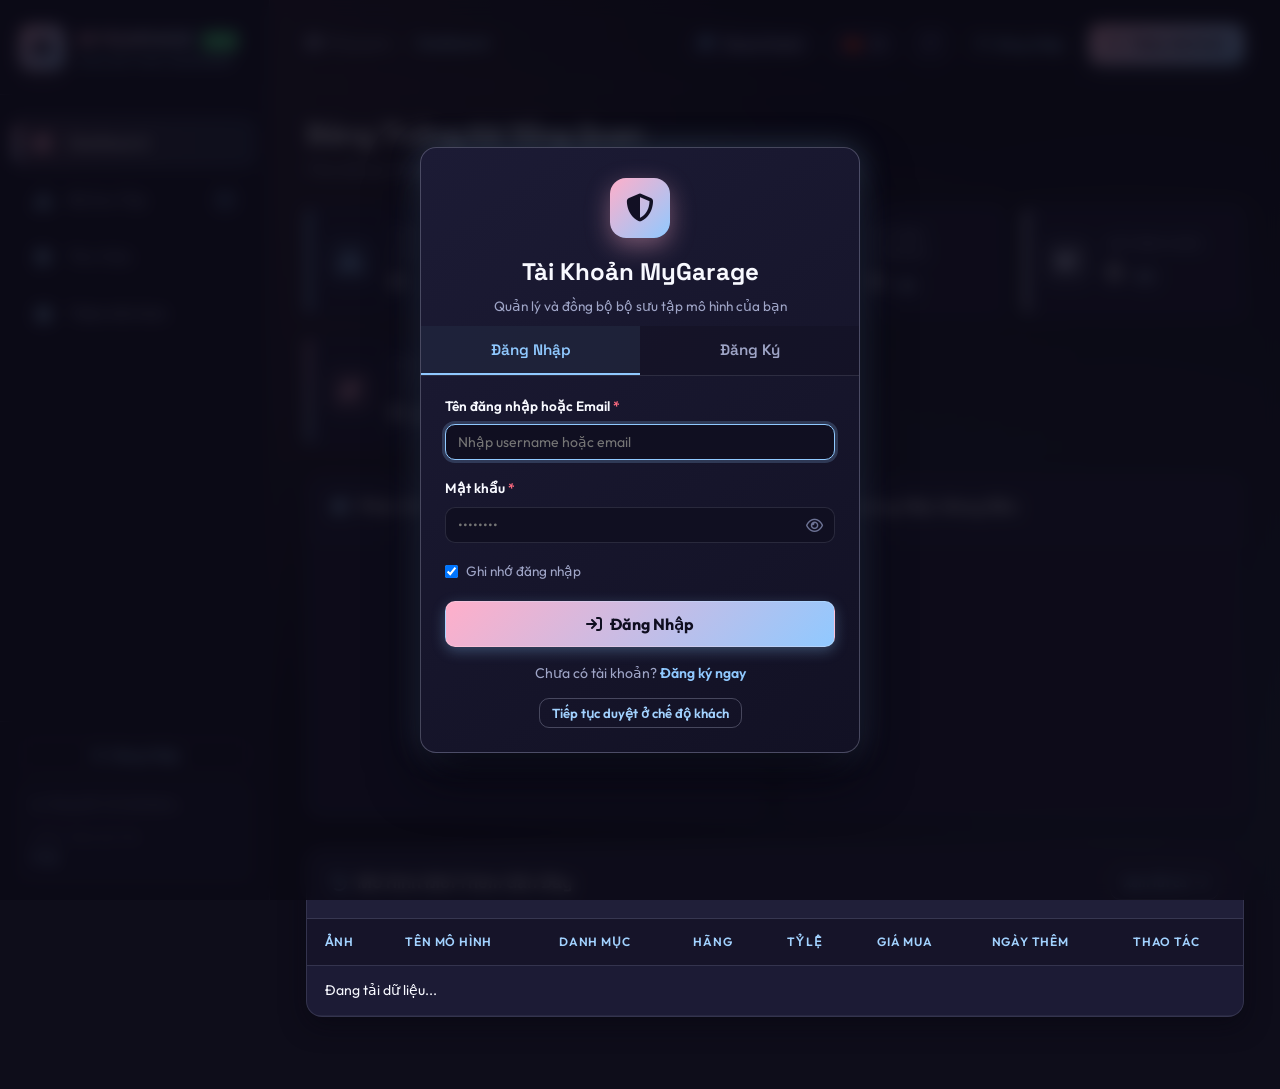
==== commit f6547a54: "feat: complete k8s manifests, dockerfiles, vintage theme, custom categories and operations documenta" ====
--- a/frontend/index.html
+++ b/frontend/index.html
@@ -27,6 +27,9 @@
                 <span class="brand-text">MyGarage</span>
             </div>
             <div class="mobile-header-actions" style="display: flex; gap: 8px; align-items: center;">
+                <button id="mobileThemeToggleBtn" class="icon-btn" title="Đổi giao diện / Switch Theme">
+                    <i class="fa-solid fa-palette"></i>
+                </button>
                 <button id="mobileLangToggleBtn" class="icon-btn" title="Đổi ngôn ngữ / Switch Language">
                     <span id="mobileLangFlag">🇻🇳</span>
                 </button>
@@ -50,7 +53,7 @@
                         <i class="fa-solid fa-cubes"></i>
                     </div>
                     <div class="brand-meta">
-                        <h1 class="brand-title">MYGARAGE</h1>
+                        <h1 class="brand-title">MYGARAGE <span class="badge" style="background: #4ade80; color: #000; font-size: 0.65rem; padding: 2px 6px; border-radius: 4px; vertical-align: middle;">v2.0</span></h1>
                         <span class="brand-tagline" data-i18n="tagline">COLLECTION MANAGER</span>
                     </div>
                 </div>
@@ -73,6 +76,12 @@
                         </a>
                     </li>
                     <li class="nav-item">
+                        <a href="#libraries" class="nav-link" data-view="libraries">
+                            <span class="nav-icon"><i class="fa-solid fa-layer-group"></i></span>
+                            <span class="nav-label" data-i18n="navLibraries">Thư Viện</span>
+                        </a>
+                    </li>
+                    <li class="nav-item">
                         <a href="#add-model" class="nav-link" data-view="add-model">
                             <span class="nav-icon"><i class="fa-solid fa-square-plus"></i></span>
                             <span class="nav-label" data-i18n="navAddModel">Thêm Mô Hình</span>
@@ -124,6 +133,12 @@
                     <span id="currentViewCrumb" class="crumb-current">Dashboard</span>
                 </div>
                 <div class="top-nav-actions">
+                    <!-- Theme Switcher Button -->
+                    <button id="themeToggleBtn" class="theme-switch-btn" title="Đổi giao diện / Switch Theme">
+                        <i class="fa-solid fa-palette"></i>
+                        <span class="theme-label" id="themeLabel">Theme</span>
+                    </button>
+
                     <!-- Language Switcher Button (Yêu cầu 2) -->
                     <button id="langToggleBtn" class="lang-switch-btn" title="Đổi ngôn ngữ / Switch Language">
                         <span class="lang-flag" id="langFlag">🇻🇳</span>
@@ -307,7 +322,7 @@
                         </div>
 
                         <!-- Category Filter Pills -->
-                        <div class="category-pills">
+                        <div class="category-pills" id="categoryPillsContainer">
                             <button class="pill-btn active" data-category="all" data-i18n="catAll">Tất cả</button>
                             <button class="pill-btn" data-category="Car"><i class="fa-solid fa-car-side"></i> <span data-i18n="catCars">Xe (Car)</span></button>
                             <button class="pill-btn" data-category="Gundam"><i class="fa-solid fa-robot"></i> <span data-i18n="catGundam">Gundam</span></button>
@@ -428,7 +443,11 @@
                                             <option value="Car" data-i18n="optCar">Mô hình Xe (Car)</option>
                                             <option value="Gundam" data-i18n="optGundam">Mô hình Gundam</option>
                                             <option value="Other" data-i18n="optOther">Mô hình Khác (Other)</option>
+                                            <option value="__custom__" data-i18n="optCustomCategory">+ Thêm danh mục mới...</option>
                                         </select>
+                                        <div id="addCustomCategoryWrap" class="custom-category-input-wrap hidden">
+                                            <input type="text" id="addCustomCategoryInput" class="form-input" placeholder="Nhập tên danh mục mới (VD: Tàu hỏa, Lego, Figure...)" maxlength="50">
+                                        </div>
                                     </div>
 
                                     <div class="form-group">
@@ -486,27 +505,68 @@
                     </form>
                 </div>
             </section>
+
+            <!-- ============================================================= -->
+            <!-- VIEW: CUSTOM COLLECTIONS (THƯ VIỆN CỦA TÔI & CỘNG ĐỒNG) -->
+            <!-- ============================================================= -->
+            <section id="view-libraries" class="content-view">
+                <div class="view-header">
+                    <div>
+                        <h2 class="view-title" data-i18n="libTitle">Thư Viện Bộ Sưu Tập</h2>
+                        <p class="view-subtitle" data-i18n="libSubtitle">Tạo và phân loại các chủ đề mô hình theo phong cách riêng của bạn</p>
+                    </div>
+                    <button class="btn btn-primary" id="openCreateColBtn">
+                        <i class="fa-solid fa-plus"></i> <span data-i18n="btnCreateLib">Tạo Thư Viện Mới</span>
+                    </button>
+                </div>
+
+                <div class="collections-header-bar">
+                    <div class="collections-tabs">
+                        <button class="col-tab-btn active" id="tabMyCols" data-tab="my" data-i18n="tabMyLibraries">Thư Viện Của Tôi</button>
+                        <button class="col-tab-btn" id="tabPublicCols" data-tab="public" data-i18n="tabPublicLibraries">Khám Phá Cộng Đồng</button>
+                    </div>
+                </div>
+
+                <!-- Collections Grid -->
+                <div class="collections-grid" id="collectionsGrid">
+                    <!-- Dynamic collection cards -->
+                </div>
+
+                <!-- Empty State for Collections -->
+                <div id="collectionsEmptyState" class="empty-state hidden">
+                    <div class="empty-icon"><i class="fa-solid fa-folder-open"></i></div>
+                    <h3 class="empty-title" data-i18n="libEmptyTitle">Chưa Có Thư Viện Nào</h3>
+                    <p class="empty-desc" data-i18n="libEmptyDesc">Bạn chưa tạo thư viện nào. Hãy bấm nút 'Tạo Thư Viện Mới' để bắt đầu gom nhóm các mô hình yêu thích!</p>
+                </div>
+            </section>
         </main>
     </div>
 
     <!-- ================================================================= -->
-    <!-- MODAL: LOGIN INTERFACE -->
-    <!-- ================================================================= -->
-    <div id="loginModal" class="modal-backdrop">
+    <!-- MODAL: AUTHENTICATION (LOGIN & REGISTRATION) -->
+    <!-- ================================================================= -->
+    <div id="authModal" class="modal-backdrop">
         <div class="modal-dialog modal-sm">
             <div class="modal-content login-card">
                 <div class="login-header-hero">
                     <div class="login-emblem">
                         <i class="fa-solid fa-shield-halved"></i>
                     </div>
-                    <h3 class="login-title" data-i18n="loginModalTitle">Đăng Nhập Garage</h3>
-                    <p class="login-subtitle" data-i18n="loginModalSubtitle">Truy cập quyền quản trị bộ sưu tập mô hình</p>
-                </div>
-
-                <form id="loginForm" class="p-4" style="padding: 10px 24px 24px;" novalidate>
+                    <h3 class="login-title" id="authModalTitle" data-i18n="authModalTitle">Tài Khoản MyGarage</h3>
+                    <p class="login-subtitle" id="authModalSubtitle" data-i18n="authModalSubtitle">Quản lý và đồng bộ bộ sưu tập mô hình của bạn</p>
+                </div>
+
+                <!-- Auth Navigation Tabs -->
+                <div class="auth-tabs">
+                    <button type="button" class="auth-tab-btn active" id="authTabLogin" data-i18n="tabSignIn">Đăng Nhập</button>
+                    <button type="button" class="auth-tab-btn" id="authTabRegister" data-i18n="tabSignUp">Đăng Ký</button>
+                </div>
+
+                <!-- Form 1: Login -->
+                <form id="loginForm" class="p-4" style="padding: 20px 24px 24px;" novalidate>
                     <div class="form-group">
                         <label for="loginUsername" class="field-label required" data-i18n="loginUsernameLabel">Tên đăng nhập hoặc Email</label>
-                        <input type="text" id="loginUsername" class="form-input" placeholder="admin" required autocomplete="username">
+                        <input type="text" id="loginUsername" class="form-input" placeholder="Nhập username hoặc email" required autocomplete="username">
                     </div>
 
                     <div class="form-group">
@@ -523,26 +583,67 @@
                         <label class="remember-label">
                             <input type="checkbox" id="rememberMeCheck" checked> <span data-i18n="rememberMe">Ghi nhớ đăng nhập</span>
                         </label>
-                        <a href="javascript:void(0)" id="forgotPasswordLink" class="forgot-link" data-i18n="forgotPassword">Quên mật khẩu?</a>
                     </div>
 
                     <button type="submit" class="btn btn-primary btn-full" id="submitLoginBtn">
                         <i class="fa-solid fa-arrow-right-to-bracket"></i> <span data-i18n="btnLoginAction">Đăng Nhập</span>
                     </button>
 
-                    <!-- Demo Account Quick Fill Helper -->
-                    <div class="demo-account-box">
-                        <div class="demo-info">
-                            <span data-i18n="demoAccountLabel">Tài khoản Demo mẫu:</span>
-                            <span class="demo-credentials">admin / garage2026</span>
-                        </div>
-                        <button type="button" id="quickFillDemoBtn" class="btn-quick-fill">
-                            <i class="fa-solid fa-bolt"></i> <span data-i18n="btnQuickFill">Điền Nhanh</span>
-                        </button>
-                    </div>
+                    <p class="auth-switch-text">
+                        <span data-i18n="noAccountText">Chưa có tài khoản?</span> 
+                        <a href="javascript:void(0)" class="auth-switch-link" id="switchToRegisterLink" data-i18n="linkRegisterNow">Đăng ký ngay</a>
+                    </p>
 
                     <div style="text-align: center; margin-top: 14px;">
                         <button type="button" class="btn btn-outline btn-sm" id="closeLoginModalBtn">
+                            <span data-i18n="btnGuestMode">Tiếp tục duyệt ở chế độ khách</span>
+                        </button>
+                    </div>
+                </form>
+
+                <!-- Form 2: Register -->
+                <form id="registerForm" class="p-4 hidden" style="padding: 20px 24px 24px;" novalidate>
+                    <div class="form-group">
+                        <label for="regUsername" class="field-label required" data-i18n="regUsernameLabel">Tên đăng nhập (Username)</label>
+                        <input type="text" id="regUsername" class="form-input" placeholder="ví dụ: thaihoang, car_collector" required autocomplete="username">
+                    </div>
+
+                    <div class="form-group">
+                        <label for="regEmail" class="field-label required" data-i18n="regEmailLabel">Địa chỉ Email</label>
+                        <input type="email" id="regEmail" class="form-input" placeholder="email@domain.com" required autocomplete="email">
+                    </div>
+
+                    <div class="form-group">
+                        <label for="regDisplayName" class="field-label" data-i18n="regDisplayNameLabel">Tên hiển thị (Display Name)</label>
+                        <input type="text" id="regDisplayName" class="form-input" placeholder="ví dụ: Thái Hoàng">
+                    </div>
+
+                    <div class="form-group">
+                        <label for="regPassword" class="field-label required" data-i18n="regPasswordLabel">Mật khẩu (Tối thiểu 8 ký tự)</label>
+                        <div class="input-password-wrap">
+                            <input type="password" id="regPassword" class="form-input" placeholder="Tối thiểu 8 ký tự" required autocomplete="new-password">
+                            <button type="button" id="toggleRegPasswordBtn" class="toggle-password-btn" title="Hiện/ẩn mật khẩu">
+                                <i class="fa-regular fa-eye"></i>
+                            </button>
+                        </div>
+                    </div>
+
+                    <div class="form-group">
+                        <label for="regConfirmPassword" class="field-label required" data-i18n="regConfirmPasswordLabel">Xác nhận mật khẩu</label>
+                        <input type="password" id="regConfirmPassword" class="form-input" placeholder="Nhập lại mật khẩu" required autocomplete="new-password">
+                    </div>
+
+                    <button type="submit" class="btn btn-primary btn-full" id="submitRegisterBtn">
+                        <i class="fa-solid fa-user-plus"></i> <span data-i18n="btnRegisterAction">Tạo Tài Khoản</span>
+                    </button>
+
+                    <p class="auth-switch-text">
+                        <span data-i18n="hasAccountText">Đã có tài khoản?</span> 
+                        <a href="javascript:void(0)" class="auth-switch-link" id="switchToLoginLink" data-i18n="linkLoginNow">Đăng nhập ngay</a>
+                    </p>
+
+                    <div style="text-align: center; margin-top: 14px;">
+                        <button type="button" class="btn btn-outline btn-sm" id="closeRegisterModalBtn">
                             <span data-i18n="btnGuestMode">Tiếp tục duyệt ở chế độ khách</span>
                         </button>
                     </div>
@@ -613,7 +714,10 @@
                     <button type="button" class="btn btn-danger-outline" id="detailDeleteBtn">
                         <i class="fa-solid fa-trash-can"></i> <span data-i18n="btnDeleteModel">Xóa Mô Hình</span>
                     </button>
-                    <div class="footer-right-buttons">
+                    <div class="footer-right-buttons" style="display: flex; gap: 8px;">
+                        <button type="button" class="btn btn-outline" id="detailAddToColBtn">
+                            <i class="fa-solid fa-folder-plus"></i> <span data-i18n="btnAddToCol">Thêm vào Thư Viện</span>
+                        </button>
                         <button type="button" class="btn btn-outline" id="detailCloseBtn"><span data-i18n="btnClose">Đóng</span></button>
                         <button type="button" class="btn btn-primary" id="detailEditBtn">
                             <i class="fa-solid fa-pen-to-square"></i> <span data-i18n="btnEditModel">Chỉnh Sửa</span>
@@ -684,7 +788,11 @@
                                             <option value="Car" data-i18n="optCar">Mô hình Xe (Car)</option>
                                             <option value="Gundam" data-i18n="optGundam">Mô hình Gundam</option>
                                             <option value="Other" data-i18n="optOther">Mô hình Khác (Other)</option>
+                                            <option value="__custom__" data-i18n="optCustomCategory">+ Thêm danh mục mới...</option>
                                         </select>
+                                        <div id="editCustomCategoryWrap" class="custom-category-input-wrap hidden">
+                                            <input type="text" id="editCustomCategoryInput" class="form-input" placeholder="Nhập tên danh mục mới..." maxlength="50">
+                                        </div>
                                     </div>
 
                                     <div class="form-group">
@@ -755,6 +863,125 @@
         </div>
     </div>
 
+    <!-- ================================================================= -->
+    <!-- MODAL: CREATE / EDIT COLLECTION -->
+    <!-- ================================================================= -->
+    <div id="createCollectionModal" class="modal-backdrop">
+        <div class="modal-dialog modal-md">
+            <div class="modal-content">
+                <div class="modal-header">
+                    <h3 class="modal-title" id="colModalTitle" data-i18n="createColModalTitle">Tạo Thư Viện Mới</h3>
+                    <button class="modal-close-btn" id="closeCreateColModalBtn" title="Đóng">
+                        <i class="fa-solid fa-xmark"></i>
+                    </button>
+                </div>
+                <form id="createColForm" class="p-4" style="padding: 20px 24px;" novalidate>
+                    <div class="form-group">
+                        <label for="colNameInput" class="field-label required" data-i18n="fieldColName">Tên Thư Viện</label>
+                        <input type="text" id="colNameInput" class="form-input" placeholder="ví dụ: Siêu xe Le Mans 24h, Gundam UC..." required>
+                    </div>
+
+                    <div class="form-group">
+                        <label for="colDescInput" class="field-label" data-i18n="fieldColDesc">Mô Tả / Giới Thiệu</label>
+                        <textarea id="colDescInput" class="form-textarea" rows="3" placeholder="Giới thiệu về mục đích hoặc chủ đề của bộ sưu tập này..."></textarea>
+                    </div>
+
+                    <div class="form-group">
+                        <label for="colCoverInput" class="field-label" data-i18n="fieldColCover">URL Ảnh Bìa (Tùy chọn)</label>
+                        <input type="url" id="colCoverInput" class="form-input" placeholder="https://images.unsplash.com/...">
+                    </div>
+
+                    <div class="form-group">
+                        <label for="colVisibilitySelect" class="field-label required" data-i18n="fieldColVisibility">Chế Độ Hiển Thị</label>
+                        <select id="colVisibilitySelect" class="form-select">
+                            <option value="private" selected data-i18n="optVisibilityPrivate">🔒 Riêng tư (Private) – Chỉ mình tôi xem được (Mặc định)</option>
+                            <option value="public" data-i18n="optVisibilityPublic">🌍 Công khai (Public) – Mọi người đều có thể khám phá</option>
+                        </select>
+                    </div>
+
+                    <div class="modal-footer" style="padding: 16px 0 0; margin-top: 16px; border-top: 1px solid var(--border-subtle); display: flex; justify-content: flex-end; gap: 8px;">
+                        <button type="button" class="btn btn-outline" id="cancelCreateColBtn"><span data-i18n="btnCancel">Hủy</span></button>
+                        <button type="submit" class="btn btn-primary" id="submitCreateColBtn">
+                            <i class="fa-solid fa-check"></i> <span data-i18n="btnSaveCol">Lưu Thư Viện</span>
+                        </button>
+                    </div>
+                </form>
+            </div>
+        </div>
+    </div>
+
+    <!-- ================================================================= -->
+    <!-- MODAL: COLLECTION DETAILS & MODELS -->
+    <!-- ================================================================= -->
+    <div id="colDetailModal" class="modal-backdrop">
+        <div class="modal-dialog modal-lg">
+            <div class="modal-content">
+                <div class="modal-header">
+                    <div class="modal-header-info">
+                        <span id="colDetailVisibilityBadge" class="badge-privacy badge-private">🔒 Riêng tư</span>
+                        <h3 id="colDetailTitle" class="modal-title">Tên Thư Viện</h3>
+                    </div>
+                    <button class="modal-close-btn" id="closeColDetailModalBtn" title="Đóng">
+                        <i class="fa-solid fa-xmark"></i>
+                    </button>
+                </div>
+                <div class="modal-body" style="padding: 24px;">
+                    <p id="colDetailDesc" style="color: var(--text-muted); margin-bottom: 20px; line-height: 1.5;"></p>
+                    <div style="display: flex; justify-content: space-between; align-items: center; margin-bottom: 16px;">
+                        <h4 style="font-family: var(--font-heading); color: var(--text-primary); font-size: 1.05rem;">
+                            <i class="fa-solid fa-shapes"></i> <span data-i18n="modelsInCollection">Mô hình trong thư viện</span> (<span id="colDetailCount">0</span>)
+                        </h4>
+                        <div id="colOwnerActions" class="hidden" style="display: flex; gap: 8px;">
+                            <button type="button" class="btn btn-danger-outline btn-sm" id="deleteColBtn">
+                                <i class="fa-solid fa-trash-can"></i> <span data-i18n="btnDeleteCol">Xóa Thư Viện</span>
+                            </button>
+                        </div>
+                    </div>
+
+                    <!-- Models Inside Collection Grid -->
+                    <div id="colModelsGrid" class="models-grid" style="grid-template-columns: repeat(auto-fill, minmax(220px, 1fr));">
+                        <!-- Populated dynamically -->
+                    </div>
+                </div>
+                <div class="modal-footer" style="display: flex; justify-content: flex-end;">
+                    <button type="button" class="btn btn-outline" id="closeColDetailBtn"><span data-i18n="btnClose">Đóng</span></button>
+                </div>
+            </div>
+        </div>
+    </div>
+
+    <!-- ================================================================= -->
+    <!-- MODAL: ADD MODEL TO COLLECTION -->
+    <!-- ================================================================= -->
+    <div id="addToColModal" class="modal-backdrop">
+        <div class="modal-dialog modal-sm">
+            <div class="modal-content">
+                <div class="modal-header">
+                    <h3 class="modal-title" data-i18n="addToColTitle">Thêm Vào Thư Viện</h3>
+                    <button class="modal-close-btn" id="closeAddToColModalBtn" title="Đóng">
+                        <i class="fa-solid fa-xmark"></i>
+                    </button>
+                </div>
+                <div class="p-4" style="padding: 20px 24px;">
+                    <p style="font-size: 0.9rem; color: var(--text-muted); margin-bottom: 14px;">
+                        <span data-i18n="selectColPrompt">Chọn thư viện để lưu mô hình:</span>
+                        <strong id="targetModelNameForCol" class="accent-sky" style="display: block; margin-top: 4px;"></strong>
+                    </p>
+                    <div class="form-group">
+                        <label for="selectUserCol" class="field-label required" data-i18n="labelChooseCol">Thư viện của bạn</label>
+                        <select id="selectUserCol" class="form-select"></select>
+                    </div>
+                    <div style="display: flex; justify-content: flex-end; gap: 8px; margin-top: 20px;">
+                        <button type="button" class="btn btn-outline" id="cancelAddToColBtn"><span data-i18n="btnCancel">Hủy</span></button>
+                        <button type="button" class="btn btn-primary" id="confirmAddToColBtn">
+                            <i class="fa-solid fa-check"></i> <span data-i18n="btnConfirmAdd">Thêm Vào</span>
+                        </button>
+                    </div>
+                </div>
+            </div>
+        </div>
+    </div>
+
     <!-- Toast Notification Container -->
     <div id="toastContainer" class="toast-container"></div>
 
--- a/frontend/css/style.css
+++ b/frontend/css/style.css
@@ -458,6 +458,34 @@
 
 .lang-flag {
     font-size: 1rem;
+}
+
+/* Theme Switcher Button */
+.theme-switch-btn {
+    background: var(--bg-surface);
+    border: 1px solid var(--border-subtle);
+    border-radius: var(--radius-full);
+    padding: 6px 14px;
+    color: var(--text-secondary);
+    font-family: var(--font-main);
+    font-size: 0.82rem;
+    font-weight: 600;
+    cursor: pointer;
+    display: inline-flex;
+    align-items: center;
+    gap: 8px;
+    transition: var(--transition);
+}
+
+.theme-switch-btn:hover {
+    border-color: var(--border-highlight);
+    background: rgba(255, 255, 255, 0.08);
+    color: var(--text-primary);
+    transform: translateY(-1px);
+}
+
+.theme-switch-btn i {
+    color: var(--color-primary);
 }
 
 /* User Profile Badge in Top Nav */
@@ -1473,12 +1501,15 @@
     align-items: center;
     justify-content: space-between;
     gap: 12px;
+    flex-wrap: wrap;
     background: rgba(19, 18, 36, 0.5);
 }
 
 .footer-right-buttons {
     display: flex;
     gap: 10px;
+    align-items: center;
+    flex-wrap: wrap;
     margin-left: auto;
 }
 
@@ -1800,6 +1831,224 @@
 .toast-success .toast-icon { color: var(--color-success); }
 .toast-error .toast-icon { color: var(--color-danger); }
 .toast-info .toast-icon { color: var(--color-primary); }
+
+/* ==========================================================================
+   AUTH TABS & REGISTRATION STYLES
+   ========================================================================== */
+.auth-tabs {
+    display: flex;
+    border-bottom: 1px solid var(--border-subtle);
+    background: rgba(19, 18, 36, 0.6);
+}
+
+.auth-tab-btn {
+    flex: 1;
+    padding: 14px 16px;
+    background: transparent;
+    border: none;
+    color: var(--text-muted);
+    font-family: var(--font-heading);
+    font-size: 0.95rem;
+    font-weight: 600;
+    cursor: pointer;
+    transition: var(--transition);
+    border-bottom: 2px solid transparent;
+}
+
+.auth-tab-btn:hover {
+    color: var(--text-primary);
+    background: rgba(222, 227, 255, 0.04);
+}
+
+.auth-tab-btn.active {
+    color: var(--color-primary);
+    border-bottom-color: var(--color-primary);
+    background: rgba(144, 201, 255, 0.08);
+}
+
+.auth-switch-text {
+    text-align: center;
+    margin-top: 16px;
+    font-size: 0.88rem;
+    color: var(--text-muted);
+}
+
+.auth-switch-link {
+    color: var(--color-primary);
+    text-decoration: none;
+    font-weight: 600;
+    cursor: pointer;
+    transition: var(--transition);
+}
+
+.auth-switch-link:hover {
+    color: var(--color-accent-pink);
+    text-decoration: underline;
+}
+
+/* Privacy & Ownership Badges */
+.badge-privacy {
+    display: inline-flex;
+    align-items: center;
+    gap: 4px;
+    padding: 3px 8px;
+    border-radius: var(--radius-sm);
+    font-size: 0.72rem;
+    font-weight: 600;
+    text-transform: uppercase;
+    letter-spacing: 0.5px;
+}
+
+.badge-private {
+    background: rgba(255, 107, 129, 0.15);
+    color: #ff9fb0;
+    border: 1px solid rgba(255, 107, 129, 0.3);
+}
+
+.badge-public {
+    background: rgba(74, 222, 128, 0.15);
+    color: #86efac;
+    border: 1px solid rgba(74, 222, 128, 0.3);
+}
+
+.badge-owner {
+    background: rgba(144, 201, 255, 0.15);
+    color: var(--color-primary);
+    border: 1px solid rgba(144, 201, 255, 0.3);
+}
+
+.private-mask-text {
+    color: var(--text-dim);
+    font-style: italic;
+    font-size: 0.88rem;
+    display: inline-flex;
+    align-items: center;
+    gap: 4px;
+}
+
+/* Custom Collections View & Cards */
+.collections-header-bar {
+    display: flex;
+    justify-content: space-between;
+    align-items: center;
+    margin-bottom: 24px;
+    flex-wrap: wrap;
+    gap: 16px;
+}
+
+.collections-tabs {
+    display: flex;
+    gap: 8px;
+    background: var(--bg-surface);
+    padding: 4px;
+    border-radius: var(--radius-md);
+    border: 1px solid var(--border-subtle);
+}
+
+.col-tab-btn {
+    padding: 8px 16px;
+    border-radius: var(--radius-sm);
+    border: none;
+    background: transparent;
+    color: var(--text-muted);
+    font-weight: 600;
+    font-size: 0.88rem;
+    cursor: pointer;
+    transition: var(--transition);
+}
+
+.col-tab-btn:hover {
+    color: var(--text-primary);
+}
+
+.col-tab-btn.active {
+    background: var(--color-primary);
+    color: var(--bg-app);
+}
+
+.collections-grid {
+    display: grid;
+    grid-template-columns: repeat(auto-fill, minmax(300px, 1fr));
+    gap: 24px;
+}
+
+.collection-card {
+    background: var(--bg-card);
+    border: 1px solid var(--border-subtle);
+    border-radius: var(--radius-lg);
+    overflow: hidden;
+    transition: var(--transition);
+    cursor: pointer;
+    display: flex;
+    flex-direction: column;
+}
+
+.collection-card:hover {
+    transform: translateY(-4px);
+    border-color: var(--color-primary);
+    box-shadow: 0 12px 28px rgba(0, 0, 0, 0.4), 0 0 20px var(--color-primary-glow);
+}
+
+.collection-cover {
+    height: 160px;
+    background: linear-gradient(135deg, rgba(255, 175, 202, 0.2), rgba(144, 201, 255, 0.2));
+    background-size: cover;
+    background-position: center;
+    position: relative;
+    display: flex;
+    align-items: flex-end;
+    padding: 16px;
+}
+
+.collection-cover-overlay {
+    position: absolute;
+    inset: 0;
+    background: linear-gradient(to top, rgba(14, 13, 26, 0.9) 0%, transparent 80%);
+}
+
+.collection-badge-wrap {
+    position: absolute;
+    top: 12px;
+    right: 12px;
+    z-index: 2;
+}
+
+.collection-body {
+    padding: 18px;
+    flex: 1;
+    display: flex;
+    flex-direction: column;
+}
+
+.collection-title {
+    font-family: var(--font-heading);
+    font-size: 1.15rem;
+    font-weight: 700;
+    color: var(--text-primary);
+    margin-bottom: 6px;
+}
+
+.collection-desc {
+    color: var(--text-muted);
+    font-size: 0.88rem;
+    line-height: 1.4;
+    margin-bottom: 16px;
+    flex: 1;
+    display: -webkit-box;
+    -webkit-line-clamp: 2;
+    -webkit-box-orient: vertical;
+    overflow: hidden;
+}
+
+.collection-footer {
+    display: flex;
+    justify-content: space-between;
+    align-items: center;
+    border-top: 1px solid var(--border-subtle);
+    padding-top: 12px;
+    font-size: 0.82rem;
+    color: var(--text-dim);
+}
 
 /* ==========================================================================
    ANIMATIONS & RESPONSIVE MEDIA QUERIES
@@ -1874,3 +2123,159 @@
         grid-template-columns: 1fr;
     }
 }
+
+@media (max-width: 600px) {
+    .modal-footer {
+        flex-direction: column-reverse;
+        align-items: stretch;
+        gap: 10px;
+    }
+    .modal-footer .footer-right-buttons {
+        flex-direction: column;
+        width: 100%;
+        margin-left: 0;
+        gap: 8px;
+    }
+    .modal-footer button {
+        width: 100%;
+        justify-content: center;
+    }
+}
+
+/* ==========================================================================
+   VINTAGE AUTOMOTIVE THEME
+   - Polo Burgundy: #641E2A
+   - Saddle Tan:    #C9B99A
+   - Racing Green:  #18352B
+   ========================================================================== */
+body.theme-vintage {
+    --color-burgundy: #641E2A;
+    --color-burgundy-light: #832737;
+    --color-tan: #C9B99A;
+    --color-tan-light: #e5dbc9;
+    --color-racing-green: #18352B;
+    --color-racing-green-dark: #0b1713;
+    --color-racing-green-light: #244b3e;
+
+    /* Primary: Saddle Tan */
+    --color-primary: #C9B99A;
+    --color-primary-hover: #e5dbc9;
+    --color-primary-glow: rgba(201, 185, 154, 0.35);
+
+    /* Accent: Polo Burgundy */
+    --color-accent-pink: #641E2A;
+    --color-accent-pink-hover: #832737;
+    --color-accent-pink-glow: rgba(100, 30, 42, 0.45);
+
+    --color-sky-1: #C9B99A;
+    --color-sky-2: #dfd4bc;
+    --color-sky-3: #f5eedf;
+    --color-pink-1: #832737;
+    --color-pink-2: #641E2A;
+    --color-lavender: #d6ccba;
+
+    /* Gradients */
+    --color-gradient-btn: linear-gradient(135deg, #641E2A 0%, #18352B 100%);
+    --color-gradient-btn-hover: linear-gradient(135deg, #832737 0%, #244b3e 100%);
+
+    /* Surfaces in Deep British Racing Green */
+    --bg-app: #0b1713;
+    --bg-sidebar: #0f211a;
+    --bg-surface: #142b22;
+    --bg-card: #18352B;
+    --bg-card-hover: #1f4236;
+    --bg-input: #0e1e17;
+
+    /* Text */
+    --text-primary: #fcfbf7;
+    --text-secondary: #C9B99A;
+    --text-muted: #aca18a;
+    --text-dim: #7d7463;
+
+    /* Borders */
+    --border-subtle: rgba(201, 185, 154, 0.18);
+    --border-medium: rgba(201, 185, 154, 0.35);
+    --border-highlight: #C9B99A;
+
+    /* Shadows */
+    --shadow-card: 0 8px 24px rgba(4, 10, 7, 0.65);
+    --shadow-glow: 0 0 20px rgba(201, 185, 154, 0.25);
+
+    background-color: var(--bg-app);
+    background-image: 
+        radial-gradient(circle at 12% 12%, rgba(100, 30, 42, 0.32) 0%, transparent 45%),
+        radial-gradient(circle at 88% 88%, rgba(24, 53, 43, 0.55) 0%, transparent 50%),
+        radial-gradient(circle at 50% 50%, rgba(201, 185, 154, 0.06) 0%, transparent 60%);
+}
+
+body.theme-vintage .card-corner-car {
+    background: linear-gradient(135deg, #C9B99A, #e5dbc9);
+    color: #18352B;
+}
+
+body.theme-vintage .card-corner-gundam {
+    background: linear-gradient(135deg, #641E2A, #832737);
+    color: #fcfbf7;
+}
+
+body.theme-vintage .card-corner-other {
+    background: linear-gradient(135deg, #18352B, #2d5a4b);
+    color: #C9B99A;
+}
+
+body.theme-vintage .badge-car {
+    background: rgba(201, 185, 154, 0.18);
+    color: #e5dbc9;
+    border-color: rgba(201, 185, 154, 0.35);
+}
+
+body.theme-vintage .badge-gundam {
+    background: rgba(100, 30, 42, 0.3);
+    color: #f5a9b8;
+    border-color: rgba(100, 30, 42, 0.45);
+}
+
+body.theme-vintage .badge-other {
+    background: rgba(24, 53, 43, 0.4);
+    color: #C9B99A;
+    border-color: rgba(201, 185, 154, 0.3);
+}
+
+body.theme-vintage .pill-btn.active {
+    background: #641E2A;
+    border-color: #C9B99A;
+    color: #fcfbf7;
+    box-shadow: 0 4px 14px rgba(100, 30, 42, 0.45);
+}
+
+body.theme-vintage .nav-link.active {
+    background: rgba(201, 185, 154, 0.15);
+    color: #C9B99A;
+    border-left-color: #C9B99A;
+}
+
+body.theme-vintage .brand-badge {
+    background: linear-gradient(135deg, #641E2A, #C9B99A);
+    color: #fcfbf7;
+}
+
+body.theme-vintage .logo-emblem {
+    background: linear-gradient(135deg, #641E2A, #18352B);
+    color: #C9B99A;
+}
+
+/* Custom Category Styling */
+.custom-category-input-wrap {
+    margin-top: 8px;
+    animation: fadeIn 0.2s ease-in-out;
+}
+
+.custom-category-input-wrap input {
+    border-color: var(--color-primary);
+    box-shadow: 0 0 8px var(--color-primary-glow);
+}
+
+@keyframes fadeIn {
+    from { opacity: 0; transform: translateY(-4px); }
+    to { opacity: 1; transform: translateY(0); }
+}
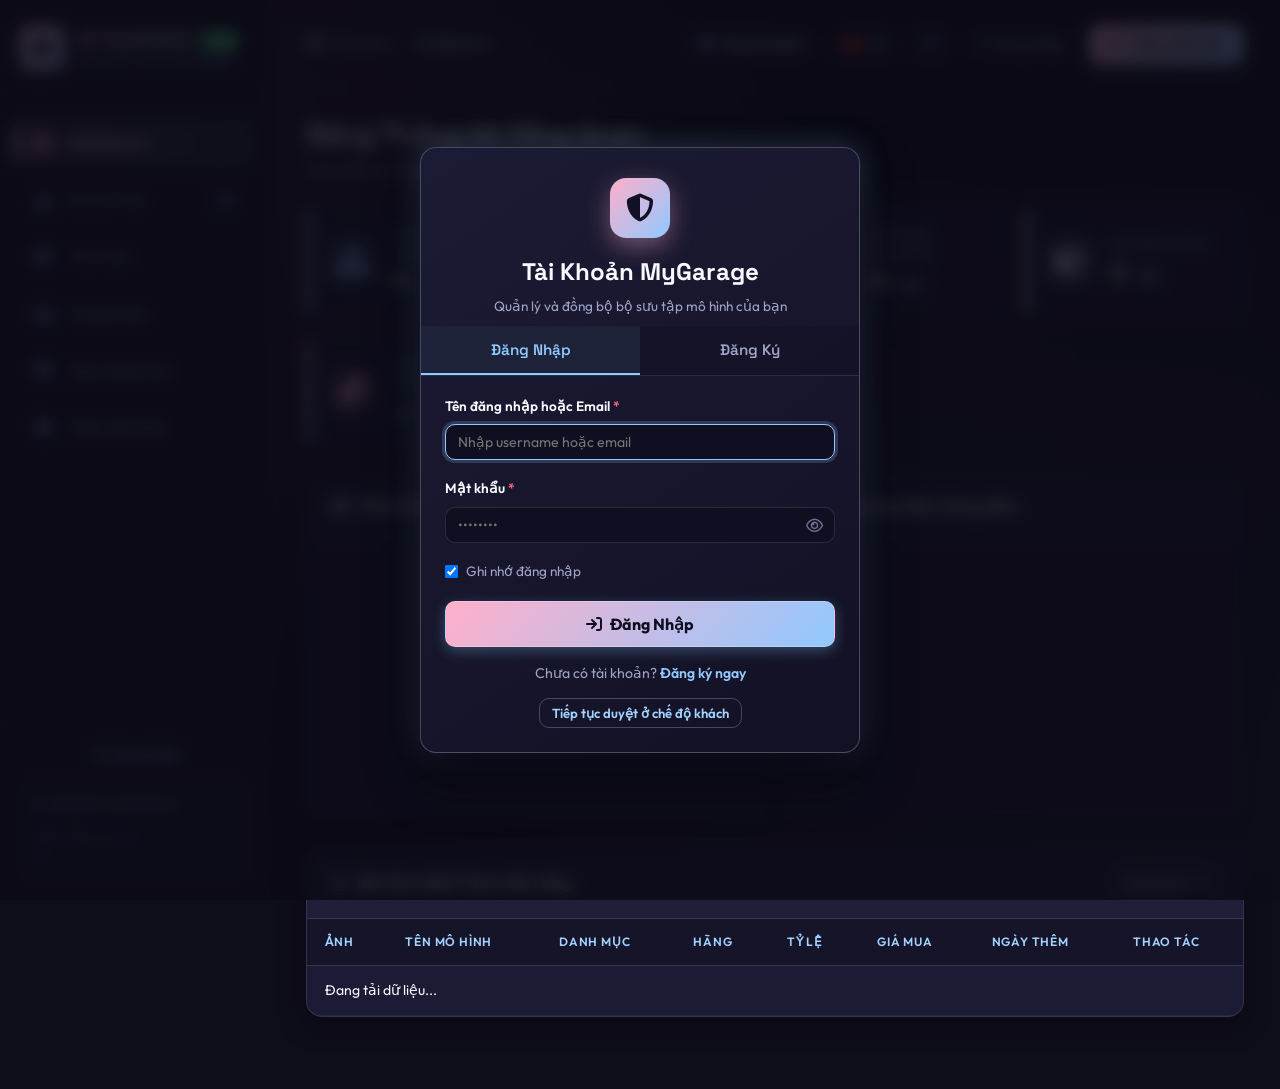
==== commit 7b3074cb: "feat: upgrade Community, Profile, Collection Vote, Leaderboard and strict tenant authorization" ====
--- a/frontend/index.html
+++ b/frontend/index.html
@@ -82,6 +82,18 @@
                         </a>
                     </li>
                     <li class="nav-item">
+                        <a href="#community" class="nav-link" data-view="community">
+                            <span class="nav-icon"><i class="fa-solid fa-users"></i></span>
+                            <span class="nav-label" data-i18n="navCommunity">Cộng Đồng</span>
+                        </a>
+                    </li>
+                    <li class="nav-item">
+                        <a href="#leaderboard" class="nav-link" data-view="leaderboard">
+                            <span class="nav-icon"><i class="fa-solid fa-trophy"></i></span>
+                            <span class="nav-label" data-i18n="navLeaderboard">Top Collections</span>
+                        </a>
+                    </li>
+                    <li class="nav-item">
                         <a href="#add-model" class="nav-link" data-view="add-model">
                             <span class="nav-icon"><i class="fa-solid fa-square-plus"></i></span>
                             <span class="nav-label" data-i18n="navAddModel">Thêm Mô Hình</span>
@@ -539,6 +551,168 @@
                     <p class="empty-desc" data-i18n="libEmptyDesc">Bạn chưa tạo thư viện nào. Hãy bấm nút 'Tạo Thư Viện Mới' để bắt đầu gom nhóm các mô hình yêu thích!</p>
                 </div>
             </section>
+
+            <!-- ============================================================= -->
+            <!-- VIEW: COMMUNITY (CỘNG ĐỒNG SƯU TẦM) -->
+            <!-- ============================================================= -->
+            <section id="view-community" class="content-view">
+                <div class="view-header">
+                    <div>
+                        <h2 class="view-title" data-i18n="communityTitle">Cộng Đồng Sưu Tầm</h2>
+                        <p class="view-subtitle" data-i18n="communitySubtitle">Khám phá các thư viện mô hình công khai được chia sẻ bởi cộng đồng đam mê</p>
+                    </div>
+                </div>
+
+                <!-- Community Filter Bar -->
+                <div class="community-filter-bar">
+                    <div class="search-box">
+                        <i class="fa-solid fa-magnifying-glass search-icon"></i>
+                        <input type="text" id="communitySearchInput" class="search-input" placeholder="Tìm kiếm bộ sưu tập, người sưu tầm..." data-i18n="searchCommunityPlaceholder">
+                        <button id="clearCommunitySearchBtn" class="clear-search-btn hidden" title="Xóa tìm kiếm">
+                            <i class="fa-solid fa-xmark"></i>
+                        </button>
+                    </div>
+                    <div class="filter-controls">
+                        <div class="select-group">
+                            <label for="communitySortSelect" class="filter-label" data-i18n="labelSort">Sắp xếp:</label>
+                            <select id="communitySortSelect" class="filter-select">
+                                <option value="newest" data-i18n="sortNewest">Mới thêm gần đây</option>
+                                <option value="most_voted" selected data-i18n="sortMostVoted">Nhiều lượt vote nhất</option>
+                                <option value="most_models" data-i18n="sortMostModels">Nhiều mô hình nhất</option>
+                                <option value="oldest" data-i18n="sortOldest">Cũ nhất</option>
+                            </select>
+                        </div>
+                    </div>
+                </div>
+
+                <!-- Community Collections Grid -->
+                <div class="collections-grid" id="communityGrid">
+                    <!-- Populated dynamically via JS -->
+                </div>
+
+                <!-- Empty State -->
+                <div id="communityEmptyState" class="empty-state hidden">
+                    <div class="empty-icon"><i class="fa-solid fa-users-slash"></i></div>
+                    <h3 class="empty-title" data-i18n="communityEmptyTitle">Không Tìm Thấy Bộ Sưu Tập Nào</h3>
+                    <p class="empty-desc" data-i18n="communityEmptyDesc">Chưa có bộ sưu tập công khai nào phù hợp với từ khóa tìm kiếm.</p>
+                </div>
+            </section>
+
+            <!-- ============================================================= -->
+            <!-- VIEW: TOP COLLECTIONS (BẢNG XẾP HẠNG) -->
+            <!-- ============================================================= -->
+            <section id="view-leaderboard" class="content-view">
+                <div class="view-header">
+                    <div>
+                        <h2 class="view-title" data-i18n="leaderboardTitle">Bảng Xếp Hạng Bộ Sưu Tập</h2>
+                        <p class="view-subtitle" data-i18n="leaderboardSubtitle">Vinh danh các thư viện mô hình được yêu thích và bình chọn nhiều nhất</p>
+                    </div>
+                </div>
+
+                <!-- Period Tabs -->
+                <div class="leaderboard-tabs-bar">
+                    <div class="collections-tabs">
+                        <button class="col-tab-btn active" id="tabLbAllTime" data-period="all" data-i18n="lbTabAllTime">
+                            <i class="fa-solid fa-crown"></i> Toàn Thời Gian (All Time)
+                        </button>
+                        <button class="col-tab-btn" id="tabLbThisMonth" data-period="month" data-i18n="lbTabThisMonth">
+                            <i class="fa-solid fa-fire"></i> Tháng Này (This Month)
+                        </button>
+                    </div>
+                </div>
+
+                <!-- Leaderboard Cards / List -->
+                <div class="leaderboard-list" id="leaderboardList">
+                    <!-- Populated dynamically via JS -->
+                </div>
+
+                <!-- Empty State -->
+                <div id="leaderboardEmptyState" class="empty-state hidden">
+                    <div class="empty-icon"><i class="fa-solid fa-trophy"></i></div>
+                    <h3 class="empty-title" data-i18n="lbEmptyTitle">Chưa Có Bảng Xếp Hạng</h3>
+                    <p class="empty-desc" data-i18n="lbEmptyDesc">Hãy là người đầu tiên chia sẻ thư viện công khai và nhận những lượt vote đầu tiên!</p>
+                </div>
+            </section>
+
+            <!-- ============================================================= -->
+            <!-- VIEW: USER PROFILE (TRANG CÁ NHÂN /u/username) -->
+            <!-- ============================================================= -->
+            <section id="view-profile" class="content-view">
+                <!-- Profile Hero Cover & Avatar -->
+                <div class="profile-hero-card">
+                    <div class="profile-cover-banner" id="profileCoverBanner">
+                        <!-- Background image or gradient -->
+                    </div>
+
+                    <div class="profile-header-content">
+                        <div class="profile-avatar-wrap">
+                            <div class="profile-avatar-large" id="profileAvatarLarge">TH</div>
+                        </div>
+
+                        <div class="profile-main-meta">
+                            <div class="profile-title-row">
+                                <div>
+                                    <h2 class="profile-display-name" id="profileDisplayName">Thái Hoàng</h2>
+                                    <span class="profile-username" id="profileUsername">@thaihoang</span>
+                                </div>
+                                <div id="profileOwnerControls" class="hidden">
+                                    <button class="btn btn-outline btn-sm" id="openEditProfileBtn">
+                                        <i class="fa-solid fa-user-pen"></i> <span data-i18n="btnEditProfile">Chỉnh Sửa Hồ Sơ</span>
+                                    </button>
+                                </div>
+                            </div>
+
+                            <p class="profile-bio" id="profileBio">Đam mê sưu tầm mô hình xe die-cast 1:18 và Gunpla.</p>
+
+                            <div class="profile-meta-tags">
+                                <span class="profile-tag">
+                                    <i class="fa-regular fa-calendar"></i> <span data-i18n="joinedDate">Tham gia:</span> <strong id="profileJoinedDate">—</strong>
+                                </span>
+                            </div>
+                        </div>
+                    </div>
+                </div>
+
+                <!-- Profile Statistics Metric Cards -->
+                <div class="profile-stats-row">
+                    <div class="profile-stat-card">
+                        <div class="stat-icon-wrap" style="color: var(--color-sky);"><i class="fa-solid fa-layer-group"></i></div>
+                        <div>
+                            <span class="stat-num" id="profileStatCollections">0</span>
+                            <span class="stat-lbl" data-i18n="statPublicLibs">Thư Viện Công Khai</span>
+                        </div>
+                    </div>
+                    <div class="profile-stat-card">
+                        <div class="stat-icon-wrap" style="color: var(--color-pink);"><i class="fa-solid fa-car-side"></i></div>
+                        <div>
+                            <span class="stat-num" id="profileStatModels">0</span>
+                            <span class="stat-lbl" data-i18n="statPublicModels">Mô Hình Công Khai</span>
+                        </div>
+                    </div>
+                    <div class="profile-stat-card">
+                        <div class="stat-icon-wrap" style="color: #ef4444;"><i class="fa-solid fa-heart"></i></div>
+                        <div>
+                            <span class="stat-num" id="profileStatVotes">0</span>
+                            <span class="stat-lbl" data-i18n="statTotalVotes">Lượt Vote Nhận Được</span>
+                        </div>
+                    </div>
+                </div>
+
+                <!-- User Public Collections Grid -->
+                <div class="profile-collections-section">
+                    <h3 class="section-title">
+                        <i class="fa-solid fa-box-archive"></i> <span data-i18n="userCollectionsTitle">Danh Sách Thư Viện</span>
+                    </h3>
+                    <div class="collections-grid" id="profileCollectionsGrid">
+                        <!-- Populated dynamically via JS -->
+                    </div>
+                    <div id="profileEmptyState" class="empty-state hidden">
+                        <div class="empty-icon"><i class="fa-solid fa-box-open"></i></div>
+                        <h3 class="empty-title" data-i18n="profileEmptyTitle">Chưa Có Thư Viện Công Khai</h3>
+                        <p class="empty-desc" data-i18n="profileEmptyDesc">Người dùng này chưa công khai thư viện mô hình nào.</p>
+                    </div>
+                </div>
+            </section>
         </main>
     </div>
 
@@ -982,6 +1156,56 @@
         </div>
     </div>
 
+    <!-- ================================================================= -->
+    <!-- MODAL: EDIT USER PROFILE -->
+    <!-- ================================================================= -->
+    <div id="editProfileModal" class="modal-backdrop">
+        <div class="modal-dialog modal-md">
+            <div class="modal-content">
+                <div class="modal-header">
+                    <h3 class="modal-title" data-i18n="editProfileTitle">Chỉnh Sửa Thông Tin Cá Nhân</h3>
+                    <button class="modal-close-btn" id="closeEditProfileModalBtn" title="Đóng">
+                        <i class="fa-solid fa-xmark"></i>
+                    </button>
+                </div>
+                <form id="editProfileForm" class="p-4" style="padding: 20px 24px;">
+                    <div class="form-group">
+                        <label for="editProfileDisplayName" class="field-label required" data-i18n="regDisplayNameLabel">Tên hiển thị (Display Name)</label>
+                        <input type="text" id="editProfileDisplayName" class="form-input" required maxlength="100">
+                    </div>
+
+                    <div class="form-group">
+                        <label for="editProfileBio" class="field-label" data-i18n="fieldBio">Giới thiệu bản thân (Bio)</label>
+                        <textarea id="editProfileBio" class="form-textarea" rows="3" placeholder="Chia sẻ về sở thích sưu tầm, dòng xe hay Gunpla yêu thích..."></textarea>
+                    </div>
+
+                    <div class="form-group">
+                        <label for="editProfileAvatarUrl" class="field-label" data-i18n="fieldAvatar">Ảnh đại diện (URL hoặc tải tệp)</label>
+                        <input type="url" id="editProfileAvatarUrl" class="form-input" placeholder="https://images.unsplash.com/... hoặc dán link ảnh">
+                        <div style="margin-top: 6px;">
+                            <input type="file" id="editProfileAvatarFile" accept="image/*" class="form-input-file">
+                        </div>
+                    </div>
+
+                    <div class="form-group">
+                        <label for="editProfileCoverUrl" class="field-label" data-i18n="fieldCover">Ảnh bìa cá nhân (URL hoặc tải tệp)</label>
+                        <input type="url" id="editProfileCoverUrl" class="form-input" placeholder="https://images.unsplash.com/... hoặc dán link ảnh bìa">
+                        <div style="margin-top: 6px;">
+                            <input type="file" id="editProfileCoverFile" accept="image/*" class="form-input-file">
+                        </div>
+                    </div>
+
+                    <div class="modal-footer" style="padding: 16px 0 0; margin-top: 16px; border-top: 1px solid var(--border-subtle); display: flex; justify-content: flex-end; gap: 8px;">
+                        <button type="button" class="btn btn-outline" id="cancelEditProfileBtn"><span data-i18n="btnCancel">Hủy</span></button>
+                        <button type="submit" class="btn btn-primary" id="saveEditProfileBtn">
+                            <i class="fa-solid fa-check"></i> <span data-i18n="btnSaveProfile">Lưu Thay Đổi</span>
+                        </button>
+                    </div>
+                </form>
+            </div>
+        </div>
+    </div>
+
     <!-- Toast Notification Container -->
     <div id="toastContainer" class="toast-container"></div>
 
--- a/frontend/css/style.css
+++ b/frontend/css/style.css
@@ -2279,3 +2279,453 @@
     from { opacity: 0; transform: translateY(-4px); }
     to { opacity: 1; transform: translateY(0); }
 }
+
+/* ==========================================================================
+   COMMUNITY & VOTING STYLES
+   ========================================================================== */
+.community-filter-bar {
+    display: flex;
+    justify-content: space-between;
+    align-items: center;
+    gap: 16px;
+    margin-bottom: 24px;
+    flex-wrap: wrap;
+}
+
+.col-card-creator {
+    display: flex;
+    align-items: center;
+    gap: 10px;
+    margin-bottom: 12px;
+    text-decoration: none;
+    color: inherit;
+    cursor: pointer;
+    transition: var(--transition);
+}
+
+.col-card-creator:hover .creator-name {
+    color: var(--color-sky-2);
+    text-decoration: underline;
+}
+
+.creator-avatar {
+    width: 32px;
+    height: 32px;
+    border-radius: 50%;
+    background: linear-gradient(135deg, var(--color-primary), var(--color-secondary));
+    color: #fff;
+    display: flex;
+    align-items: center;
+    justify-content: center;
+    font-weight: 700;
+    font-size: 0.75rem;
+    overflow: hidden;
+    flex-shrink: 0;
+}
+
+.creator-avatar img {
+    width: 100%;
+    height: 100%;
+    object-fit: cover;
+}
+
+.creator-meta {
+    display: flex;
+    flex-direction: column;
+    overflow: hidden;
+}
+
+.creator-name {
+    font-weight: 600;
+    font-size: 0.85rem;
+    color: var(--text-primary);
+    white-space: nowrap;
+    overflow: hidden;
+    text-overflow: ellipsis;
+}
+
+.creator-username {
+    font-size: 0.75rem;
+    color: var(--text-muted);
+}
+
+.col-card-footer {
+    display: flex;
+    align-items: center;
+    justify-content: space-between;
+    margin-top: 14px;
+    padding-top: 12px;
+    border-top: 1px solid var(--border-subtle);
+}
+
+.col-stats-badge {
+    font-size: 0.8rem;
+    color: var(--text-muted);
+    display: flex;
+    align-items: center;
+    gap: 6px;
+}
+
+.vote-btn {
+    display: inline-flex;
+    align-items: center;
+    gap: 6px;
+    padding: 6px 14px;
+    border-radius: var(--radius-full);
+    font-size: 0.85rem;
+    font-weight: 600;
+    border: 1px solid rgba(239, 68, 68, 0.4);
+    background: rgba(239, 68, 68, 0.08);
+    color: #ef4444;
+    cursor: pointer;
+    transition: all 0.2s cubic-bezier(0.4, 0, 0.2, 1);
+}
+
+.vote-btn:hover {
+    background: rgba(239, 68, 68, 0.2);
+    transform: scale(1.05);
+}
+
+.vote-btn.voted {
+    background: #ef4444;
+    color: #ffffff;
+    border-color: #ef4444;
+    box-shadow: 0 4px 14px rgba(239, 68, 68, 0.4);
+}
+
+.vote-btn.voted i {
+    animation: heartBeat 0.3s ease-in-out;
+}
+
+@keyframes heartBeat {
+    0% { transform: scale(1); }
+    50% { transform: scale(1.35); }
+    100% { transform: scale(1); }
+}
+
+/* ==========================================================================
+   TOP COLLECTIONS LEADERBOARD STYLES
+   ========================================================================== */
+.leaderboard-tabs-bar {
+    margin-bottom: 24px;
+}
+
+.leaderboard-list {
+    display: flex;
+    flex-direction: column;
+    gap: 14px;
+}
+
+.leaderboard-card {
+    display: flex;
+    align-items: center;
+    gap: 18px;
+    background: var(--bg-card);
+    border: 1px solid var(--border-subtle);
+    border-radius: var(--radius-lg);
+    padding: 16px 20px;
+    transition: var(--transition);
+}
+
+.leaderboard-card:hover {
+    border-color: var(--border-focus);
+    transform: translateX(4px);
+    box-shadow: var(--shadow-card);
+}
+
+.rank-badge {
+    width: 44px;
+    height: 44px;
+    border-radius: var(--radius-md);
+    display: flex;
+    align-items: center;
+    justify-content: center;
+    font-family: var(--font-heading);
+    font-weight: 800;
+    font-size: 1.2rem;
+    flex-shrink: 0;
+}
+
+.rank-1 {
+    background: linear-gradient(135deg, #fbbf24, #d97706);
+    color: #451a03;
+    box-shadow: 0 4px 15px rgba(217, 119, 6, 0.4);
+}
+
+.rank-2 {
+    background: linear-gradient(135deg, #e2e8f0, #94a3b8);
+    color: #0f172a;
+    box-shadow: 0 4px 15px rgba(148, 163, 184, 0.4);
+}
+
+.rank-3 {
+    background: linear-gradient(135deg, #fdba74, #ea580c);
+    color: #431407;
+    box-shadow: 0 4px 15px rgba(234, 88, 12, 0.4);
+}
+
+.rank-other {
+    background: rgba(222, 227, 255, 0.08);
+    color: var(--text-muted);
+    font-size: 1rem;
+}
+
+.lb-thumb {
+    width: 72px;
+    height: 72px;
+    border-radius: var(--radius-md);
+    object-fit: cover;
+    flex-shrink: 0;
+    border: 1px solid var(--border-subtle);
+}
+
+.lb-info {
+    flex: 1;
+    min-width: 0;
+}
+
+.lb-title {
+    font-family: var(--font-heading);
+    font-size: 1.1rem;
+    font-weight: 700;
+    color: var(--text-primary);
+    margin-bottom: 4px;
+    white-space: nowrap;
+    overflow: hidden;
+    text-overflow: ellipsis;
+}
+
+.lb-meta {
+    display: flex;
+    align-items: center;
+    gap: 16px;
+    font-size: 0.85rem;
+    color: var(--text-muted);
+}
+
+.lb-vote-stat {
+    display: flex;
+    align-items: center;
+    gap: 6px;
+    font-weight: 700;
+    color: #ef4444;
+    font-size: 0.95rem;
+}
+
+/* ==========================================================================
+   USER PROFILE PAGE STYLES (/u/username)
+   ========================================================================== */
+.profile-hero-card {
+    background: var(--bg-card);
+    border: 1px solid var(--border-subtle);
+    border-radius: var(--radius-lg);
+    overflow: hidden;
+    margin-bottom: 24px;
+    box-shadow: var(--shadow-card);
+}
+
+.profile-cover-banner {
+    width: 100%;
+    height: 200px;
+    background: linear-gradient(135deg, rgba(100, 30, 42, 0.65), rgba(24, 53, 43, 0.8)), url('https://images.unsplash.com/photo-1503376780353-7e6692767b70?auto=format&fit=crop&w=1200&q=80') center/cover no-repeat;
+    position: relative;
+}
+
+.profile-header-content {
+    padding: 0 28px 24px;
+    display: flex;
+    gap: 24px;
+    position: relative;
+    margin-top: -60px;
+}
+
+.profile-avatar-wrap {
+    flex-shrink: 0;
+}
+
+.profile-avatar-large {
+    width: 120px;
+    height: 120px;
+    border-radius: 50%;
+    border: 4px solid var(--bg-card);
+    background: linear-gradient(135deg, var(--color-primary), var(--color-secondary));
+    color: #fff;
+    font-size: 2.2rem;
+    font-weight: 800;
+    display: flex;
+    align-items: center;
+    justify-content: center;
+    box-shadow: 0 8px 20px rgba(0, 0, 0, 0.35);
+    overflow: hidden;
+}
+
+.profile-avatar-large img {
+    width: 100%;
+    height: 100%;
+    object-fit: cover;
+}
+
+.profile-main-meta {
+    flex: 1;
+    padding-top: 68px;
+    min-width: 0;
+}
+
+.profile-title-row {
+    display: flex;
+    justify-content: space-between;
+    align-items: flex-start;
+    margin-bottom: 8px;
+    gap: 16px;
+    flex-wrap: wrap;
+}
+
+.profile-display-name {
+    font-family: var(--font-heading);
+    font-size: 1.6rem;
+    font-weight: 800;
+    color: var(--text-primary);
+    line-height: 1.2;
+}
+
+.profile-username {
+    font-size: 0.95rem;
+    color: var(--color-sky-2);
+    font-weight: 600;
+}
+
+.profile-bio {
+    color: var(--text-muted);
+    font-size: 0.95rem;
+    line-height: 1.5;
+    margin-bottom: 14px;
+    max-width: 750px;
+}
+
+.profile-meta-tags {
+    display: flex;
+    gap: 16px;
+    font-size: 0.85rem;
+    color: var(--text-muted);
+}
+
+.profile-tag {
+    display: inline-flex;
+    align-items: center;
+    gap: 6px;
+}
+
+.profile-stats-row {
+    display: grid;
+    grid-template-columns: repeat(3, 1fr);
+    gap: 16px;
+    margin-bottom: 28px;
+}
+
+.profile-stat-card {
+    background: var(--bg-card);
+    border: 1px solid var(--border-subtle);
+    border-radius: var(--radius-md);
+    padding: 18px 20px;
+    display: flex;
+    align-items: center;
+    gap: 16px;
+}
+
+.stat-icon-wrap {
+    font-size: 1.8rem;
+    width: 50px;
+    height: 50px;
+    border-radius: var(--radius-md);
+    background: rgba(222, 227, 255, 0.05);
+    display: flex;
+    align-items: center;
+    justify-content: center;
+}
+
+.stat-num {
+    display: block;
+    font-family: var(--font-heading);
+    font-size: 1.5rem;
+    font-weight: 800;
+    color: var(--text-primary);
+    line-height: 1.2;
+}
+
+.stat-lbl {
+    font-size: 0.8rem;
+    color: var(--text-muted);
+}
+
+.profile-collections-section .section-title {
+    font-family: var(--font-heading);
+    font-size: 1.25rem;
+    font-weight: 700;
+    color: var(--text-primary);
+    margin-bottom: 18px;
+    display: flex;
+    align-items: center;
+    gap: 10px;
+}
+
+/* Vintage Theme Overrides for Community, Profile & Leaderboard */
+body.theme-vintage .creator-name:hover {
+    color: #C9B99A;
+}
+
+body.theme-vintage .vote-btn {
+    border-color: rgba(100, 30, 42, 0.5);
+    background: rgba(100, 30, 42, 0.15);
+    color: #e5989b;
+}
+
+body.theme-vintage .vote-btn.voted {
+    background: #641E2A;
+    border-color: #C9B99A;
+    color: #fcfbf7;
+    box-shadow: 0 4px 14px rgba(100, 30, 42, 0.5);
+}
+
+body.theme-vintage .rank-1 {
+    background: linear-gradient(135deg, #C9B99A, #a3957a);
+    color: #18352B;
+}
+
+body.theme-vintage .profile-cover-banner {
+    background: linear-gradient(135deg, rgba(100, 30, 42, 0.75), rgba(24, 53, 43, 0.85)), url('https://images.unsplash.com/photo-1503376780353-7e6692767b70?auto=format&fit=crop&w=1200&q=80') center/cover no-repeat;
+}
+
+body.theme-vintage .profile-username {
+    color: #C9B99A;
+}
+
+body.theme-vintage .profile-avatar-large {
+    border-color: #13221c;
+    background: linear-gradient(135deg, #641E2A, #C9B99A);
+}
+
+@media (max-width: 768px) {
+    .profile-header-content {
+        flex-direction: column;
+        align-items: center;
+        text-align: center;
+        padding: 0 16px 20px;
+    }
+    .profile-main-meta {
+        padding-top: 10px;
+    }
+    .profile-title-row {
+        flex-direction: column;
+        align-items: center;
+    }
+    .profile-meta-tags {
+        justify-content: center;
+    }
+    .profile-stats-row {
+        grid-template-columns: 1fr;
+    }
+    .leaderboard-card {
+        flex-direction: column;
+        align-items: flex-start;
+    }
+}
